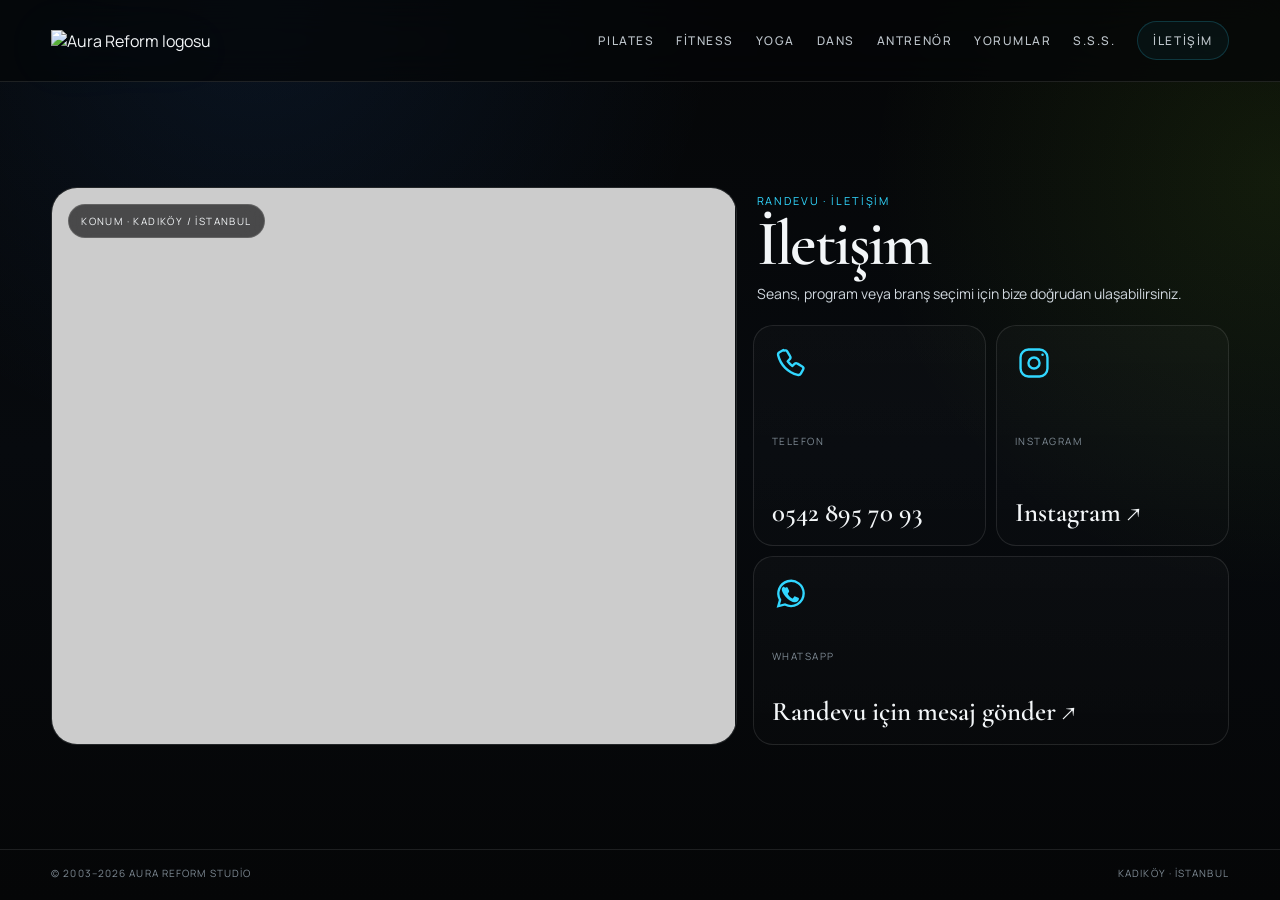
==== contact.html @ 659115cc "Add files via upload" ====
<!doctype html>
<html lang="tr">
<head><meta charset="utf-8"><meta name="viewport" content="width=device-width,initial-scale=1"><meta name="theme-color" content="#050607"><title>İletişim | Aura Reform</title><link rel="stylesheet" href="styles.css"></head>
<body class="screen-page">
  <header class="site-header">
  <a class="brand" href="index.html" aria-label="Aura Reform ana sayfa"><img src="assets/logoMain.png" alt="Aura Reform logosu"></a>
  <nav class="desktop-nav" aria-label="Ana menü"><a href="pilates.html">PILATES</a><a href="fitness.html">FİTNESS</a><a href="yoga.html">YOGA</a><a href="dance.html">DANS</a><a href="trainer.html">ANTRENÖR</a><a href="yorumlar.html">YORUMLAR</a><a href="faq.html">S.S.S.</a><a class="nav-cta" href="contact.html">İLETİŞİM</a></nav>
  <button class="menu-toggle" type="button" aria-label="Menüyü aç" aria-expanded="false"><span></span></button>
</header>
<nav class="mobile-menu" aria-label="Mobil menü"><a href="pilates.html">Pilates</a><a href="fitness.html">Fitness</a><a href="yoga.html">Yoga</a><a href="dance.html">Dans</a><a href="trainer.html">Antrenör</a><a href="yorumlar.html">Yorumlar</a><a href="faq.html">S.S.S.</a><a href="contact.html">İletişim</a></nav>
  <main class="contact-main">
    <section class="contact-shell">
      <div class="map-panel">
        <span class="map-label">Konum · Kadıköy / İstanbul</span>
        <iframe title="Aura Reform Studio harita konumu" loading="lazy" allowfullscreen referrerpolicy="no-referrer-when-downgrade" src="https://www.google.com/maps?q=Aura%20Reform%20Studio%20Kad%C4%B1k%C3%B6y%20%C4%B0stanbul&output=embed"></iframe>
      </div>
      <div class="contact-side">
        <div class="contact-heading">
          <div class="page-kicker">Randevu · İletişim</div>
          <h1 class="page-title">İletişim</h1>
          <p class="page-summary">Seans, program veya branş seçimi için bize doğrudan ulaşabilirsiniz.</p>
        </div>
        <div class="contact-cards">
          <a class="contact-card" href="tel:+905428957093"><span class="contact-icon"><svg viewBox="0 0 24 24" fill="none" aria-hidden="true"><path d="M7.2 3.8 4.7 5.2c-.7.4-1 1.2-.8 2 1.5 6.1 6.2 10.8 12.3 12.3.8.2 1.6-.1 2-.8l1.4-2.5c.4-.7.2-1.6-.5-2l-3-1.8c-.6-.4-1.4-.3-1.9.2l-1.3 1.3a13 13 0 0 1-3-3l1.3-1.3c.5-.5.6-1.3.2-1.9l-1.8-3c-.4-.7-1.3-.9-2-.5Z" stroke-width="1.5" stroke-linecap="round" stroke-linejoin="round"/></svg></span><small>Telefon</small><strong>0542 895 70 93</strong></a>
          <!-- Instagram profil adresini href alanında kendi hesabınızla değiştirin. -->
          <a class="contact-card" href="https://www.instagram.com/" target="_blank" rel="noopener"><span class="contact-icon"><svg viewBox="0 0 24 24" fill="none" aria-hidden="true"><rect x="3.5" y="3.5" width="17" height="17" rx="5" stroke-width="1.5"/><circle cx="12" cy="12" r="3.5" stroke-width="1.5"/><circle cx="17.4" cy="6.8" r=".8" fill="currentColor" stroke="none"/></svg></span><small>Instagram</small><strong>Instagram ↗</strong></a>
          <a class="contact-card contact-card-wide" href="https://wa.me/905428957093" target="_blank" rel="noopener"><span class="contact-icon"><svg viewBox="0 0 24 24" fill="none" aria-hidden="true"><path d="M20 11.6a8 8 0 0 1-11.8 7l-4.2 1.1 1.1-4A8 8 0 1 1 20 11.6Z" stroke-width="1.5"/><path d="M8.4 8.2c.2-.4.4-.4.7-.4h.4c.2 0 .4.1.5.4l.8 1.8c.1.3 0 .5-.1.7l-.6.8c-.2.2-.1.4 0 .6.6 1.1 1.4 2 2.5 2.6.2.1.4.2.6 0l.8-1c.2-.2.4-.3.7-.2l1.9.9c.3.1.4.3.4.5 0 .3-.1 1.2-.8 1.7-.6.5-1.4.8-2.2.6-1.1-.2-2.5-.7-4.2-2.2-2-1.8-3.2-4-3.5-5.1-.3-1 0-1.6.3-2 .4-.4.7-.5.8-.7Z" fill="currentColor" stroke="none"/></svg></span><small>WhatsApp</small><strong>Randevu için mesaj gönder ↗</strong></a>
        </div>
      </div>
    </section>
  </main>
  <footer class="footer"><span>© 2003–2026 Aura Reform Studio</span><span>Kadıköy · İstanbul</span></footer>
  <script src="script.js"></script>
</body>
</html>
---- styles.css ----
@import url('https://fonts.googleapis.com/css2?family=Cormorant+Garamond:wght@500;600;700&family=Manrope:wght@300;400;500;600;700&display=swap');

:root {
  --bg: #050607;
  --bg-2: #0a0d10;
  --panel: rgba(11, 14, 18, .82);
  --ink: #f3f6f8;
  --muted: #b7c1ca;
  --soft: #7f8b95;
  --line: rgba(255,255,255,.10);
  --brand-blue: #2f87ff;
  --brand-cyan: #31d7ff;
  --brand-green: #95e41f;
  --brand-lime: #d7ff75;
  --shadow: 0 24px 90px rgba(0,0,0,.38);
  --serif: 'Cormorant Garamond', Georgia, serif;
  --sans: 'Manrope', Arial, Helvetica, sans-serif;
  --header-h: 82px;
}

* { box-sizing: border-box; }
html { background: var(--bg); color-scheme: dark; scroll-behavior: smooth; }
body {
  margin: 0;
  background:
    radial-gradient(circle at 20% 0%, rgba(47,135,255,.10), transparent 34%),
    radial-gradient(circle at 100% 20%, rgba(149,228,31,.09), transparent 28%),
    linear-gradient(180deg, #050607, #070a0e 50%, #050607);
  color: var(--ink);
  font-family: var(--sans);
  font-weight: 400;
  -webkit-font-smoothing: antialiased;
  text-rendering: optimizeLegibility;
}
a { color: inherit; text-decoration: none; }
button, input, textarea { font: inherit; }
img, video, iframe, svg { display: block; max-width: 100%; }
::selection { background: rgba(49,215,255,.28); color: var(--ink); }

body::before {
  content: '';
  position: fixed;
  inset: 0;
  pointer-events: none;
  background-image:
    linear-gradient(rgba(255,255,255,.02) 1px, transparent 1px),
    linear-gradient(90deg, rgba(255,255,255,.02) 1px, transparent 1px);
  background-size: 56px 56px;
  mask-image: linear-gradient(180deg, rgba(0,0,0,.22), transparent 82%);
  opacity: .18;
}

/* HEADER */
.site-header {
  height: var(--header-h);
  display: flex;
  align-items: center;
  justify-content: space-between;
  padding: 0 clamp(16px, 4vw, 52px);
  position: sticky;
  top: 0;
  z-index: 80;
  background: rgba(5,6,7,.72);
  backdrop-filter: blur(18px);
  -webkit-backdrop-filter: blur(18px);
  border-bottom: 1px solid var(--line);
}
.home-page .site-header { background: rgba(5,6,7,.34); }
.brand { display: inline-flex; align-items: center; min-width: max-content; }
.brand img {
  width: clamp(148px, 15vw, 184px);
  height: auto;
  filter: drop-shadow(0 8px 28px rgba(38,168,255,.16));
}
.desktop-nav { display: flex; align-items: center; gap: clamp(12px, 1.7vw, 23px); }

.desktop-nav a {
  color: #d8e0e7;
  font-size: 10px;
  letter-spacing: .14em;
  text-transform: none;
  transition: color .22s ease, opacity .22s ease;
  opacity: .88;
}
.desktop-nav a:hover,
.desktop-nav a[aria-current="page"] { color: var(--brand-cyan); opacity: 1; }
.nav-cta {
  padding: 10px 15px;
  border: 1px solid rgba(49,215,255,.22);
  border-radius: 999px;
  background: rgba(49,215,255,.05);
}
.nav-cta:hover { background: rgba(49,215,255,.11); }
.menu-toggle {
  width: 46px; height: 46px;
  border-radius: 50%;
  border: 1px solid var(--line);
  background: rgba(255,255,255,.03);
  color: var(--ink);
  display: none;
  place-items: center;
  cursor: pointer;
}
.menu-toggle span,
.menu-toggle span::before,
.menu-toggle span::after {
  width: 18px; height: 1px; background: currentColor; display: block; content: ''; position: relative;
}
.menu-toggle span::before { position: absolute; top: -6px; }
.menu-toggle span::after { position: absolute; top: 6px; }
.mobile-menu {
  position: fixed;
  inset: var(--header-h) 0 0;
  z-index: 75;
  display: none;
  align-content: start;
  padding: 22px 18px 38px;
  background: rgba(5,6,7,.985);
}
.mobile-menu.open { display: grid; }
.mobile-menu a {
  padding: 15px 2px;
  border-bottom: 1px solid var(--line);
  font-family: var(--serif);
  font-size: 28px;
}

/* HOME */
.home-page { min-height: 100svh; }
.home-shell {
  position: relative;
  min-height: calc(100svh - var(--header-h));
  display: grid;
  place-items: center;
  overflow: hidden;
}
.hero-media { position: absolute; inset: 0; overflow: hidden; }
.hero-video,
.hero-poster { position: absolute; inset: 0; width: 100%; height: 100%; object-fit: cover; }
.hero-video { opacity: .42; mix-blend-mode: screen; }
.hero-poster { opacity: .60; }
.hero-overlay {
  position: absolute;
  inset: 0;
  background:
    radial-gradient(circle at 50% 34%, rgba(49,215,255,.17), transparent 18%),
    radial-gradient(circle at 50% 38%, rgba(149,228,31,.10), transparent 22%),
    linear-gradient(180deg, rgba(5,6,7,.34), rgba(5,6,7,.44) 30%, rgba(5,6,7,.89));
}
.hero-orb {
  position: absolute;
  width: min(24vw, 310px);
  min-width: 150px;
  opacity: .11;
  top: 18%;
  filter: drop-shadow(0 10px 36px rgba(47,135,255,.16));
}
.hero-orb-left { left: -2%; transform: scaleX(-1); }
.hero-orb-right { right: -2%; }
.home-content {
  position: relative;
  z-index: 3;
  width: min(1160px, calc(100% - 36px));
  min-height: calc(100svh - var(--header-h));
  padding: 26px 0 20px;
  display: grid;
  grid-template-rows: 1fr auto auto;
  gap: 16px;
  align-items: center;
}
.home-center {
  display: grid;
  justify-items: center;
  text-align: center;
  gap: 13px;
  align-self: center;
}
.hero-logo {
  width: min(72vw, 520px);
  height: auto;
  filter: drop-shadow(0 10px 34px rgba(22,130,255,.15));
}
.hero-tag {
  margin: 0;
  color: #dfe8ef;
  font-size: clamp(8px, .72vw, 10px);
  letter-spacing: .24em;
  text-transform: uppercase;
}
.hero-intro-card {
  max-width: 700px;
  padding: 12px 18px;
  border: 1px solid rgba(255,255,255,.12);
  border-radius: 999px;
  background: rgba(6,8,10,.28);
  backdrop-filter: blur(10px);
  -webkit-backdrop-filter: blur(10px);
}
.hero-lead {
  margin: 0;
  color: #cbd4dc;
  line-height: 1.62;
  font-size: clamp(11px, .86vw, 13px);
}
.ataturk-quote {
  margin: 2px 0 0;
  padding: 0;
  border: 0;
  background: transparent;
  box-shadow: none;
  display: grid;
  justify-items: center;
  gap: 5px;
}
.ataturk-quote p {
  margin: 0;
  font-family: var(--serif);
  font-size: clamp(13px, 1.15vw, 18px);
  line-height: 1.15;
  color: rgba(243,246,248,.90);
}
.ataturk-signature {
  width: clamp(68px, 7vw, 108px);
  max-height: 46px;
  object-fit: contain;
  opacity: .92;
  filter: grayscale(1) brightness(2.2);
}
.ataturk-fallback {
  color: var(--brand-lime);
  font-size: 8px;
  letter-spacing: .18em;
  text-transform: uppercase;
}
.discipline-dock {
  display: grid;
  grid-template-columns: repeat(4, minmax(0, 1fr));
  gap: 12px;
  align-self: end;
}
.discipline-link {
  min-height: 108px;
  padding: 16px;
  border-radius: 22px;
  border: 1px solid rgba(255,255,255,.10);
  background: linear-gradient(180deg, rgba(14,18,22,.70), rgba(9,12,15,.66));
  box-shadow: var(--shadow);
  display: grid;
  gap: 8px;
  align-content: space-between;
  transition: transform .25s ease, border-color .25s ease, background .25s ease;
  overflow: hidden;
  position: relative;
}
.discipline-link:hover {
  transform: translateY(-3px);
  border-color: rgba(49,215,255,.30);
  background: linear-gradient(180deg, rgba(17,22,27,.78), rgba(10,13,16,.75));
}
.discipline-earth {
  width: 38px;
  height: 38px;
  object-fit: contain;
  filter: drop-shadow(0 4px 14px rgba(49,215,255,.22));
}
.discipline-meta { display: flex; justify-content: space-between; gap: 10px; align-items: end; }
.discipline-title { font-family: var(--serif); font-size: clamp(23px, 2.1vw, 31px); line-height: .95; }
.discipline-sub { display: block; margin-top: 5px; color: var(--muted); font-size: 8px; letter-spacing: .08em; text-transform: uppercase; }
.discipline-arrow { color: var(--brand-lime); font-size: 16px; }
.home-quick-links { display: flex; justify-content: center; gap: 10px; flex-wrap: wrap; }
.home-quick-links a {
  min-height: 38px;
  padding: 0 15px;
  border-radius: 999px;
  border: 1px solid rgba(255,255,255,.10);
  background: rgba(255,255,255,.025);
  display: inline-flex;
  align-items: center;
  justify-content: center;
  font-size: 9px;
  letter-spacing: .14em;
  text-transform: uppercase;
}
.home-quick-links a:hover { border-color: rgba(149,228,31,.30); color: var(--brand-lime); }

/* DISCIPLINE PAGES - FIRST SCREEN */
.discipline-screen {
  min-height: calc(100svh - var(--header-h));
  display: grid;
  align-items: center;
  position: relative;
}
.discipline-page-wrap,
.page-wrap {
  width: 100%;
  max-width: 1460px;
  margin: 0 auto;
  padding: clamp(24px, 3.2vw, 46px) clamp(16px, 4vw, 56px);
}
.discipline-page-wrap {
  display: grid;
  gap: clamp(22px, 3vw, 38px);
}
.page-intro {
  display: grid;
  grid-template-columns: .88fr 1.12fr;
  gap: clamp(26px, 6vw, 100px);
  align-items: end;
  padding-bottom: clamp(18px, 2.2vw, 30px);
  border-bottom: 1px solid var(--line);
}
.page-kicker { margin-bottom: 10px; color: var(--brand-cyan); font-size: 9px; letter-spacing: .18em; text-transform: uppercase; }
.page-title {
  margin: 0;
  font-family: var(--serif);
  font-size: clamp(52px, 7vw, 96px);
  font-weight: 600;
  line-height: .82;
  letter-spacing: -.04em;
}
.page-summary { margin: 0; max-width: 700px; color: #d1d8df; line-height: 1.72; font-size: 13px; }
.content-grid {
  display: grid;
  grid-template-columns: .78fr 1.22fr;
  gap: clamp(28px, 6vw, 90px);
}
.side-label { margin-bottom: 12px; color: var(--soft); font-size: 9px; text-transform: uppercase; letter-spacing: .17em; }
.program-list { list-style: none; margin: 0; padding: 0; border-top: 1px solid var(--line); }
.program-list li {
  padding: 12px 0;
  border-bottom: 1px solid var(--line);
  display: flex;
  justify-content: space-between;
  gap: 20px;
  font-family: var(--serif);
  font-size: clamp(18px, 1.5vw, 22px);
}
.program-list span { padding-top: 5px; color: var(--brand-lime); font-family: var(--sans); font-size: 9px; letter-spacing: .12em; }
.feature-grid { display: grid; grid-template-columns: repeat(2, minmax(0, 1fr)); gap: 10px; }
.feature {
  min-height: 112px;
  padding: 16px;
  border-radius: 18px;
  border: 1px solid var(--line);
  background: linear-gradient(180deg, rgba(255,255,255,.026), rgba(255,255,255,.012));
}
.feature strong { display: block; margin-bottom: 6px; font-family: var(--serif); font-size: 21px; font-weight: 600; }
.feature p { margin: 0; color: var(--muted); line-height: 1.55; font-size: 11px; }
.editorial-quote {
  margin: 18px 0 0;
  padding-top: 14px;
  border-top: 1px solid var(--line);
  font-family: var(--serif);
  font-size: clamp(19px, 2vw, 29px);
  line-height: 1.05;
}
.editorial-quote cite { display: block; margin-top: 8px; color: var(--brand-cyan); font-family: var(--sans); font-size: 8px; text-transform: uppercase; letter-spacing: .16em; font-style: normal; }
.page-actions { display: flex; gap: 8px; flex-wrap: wrap; margin-top: 18px; }
.btn {
  min-height: 40px;
  padding: 0 15px;
  border-radius: 999px;
  border: 1px solid var(--line);
  display: inline-flex;
  align-items: center;
  justify-content: center;
  gap: 7px;
  font-size: 9px;
  letter-spacing: .14em;
  text-transform: uppercase;
  transition: .2s ease;
}
.btn:hover { transform: translateY(-1px); border-color: rgba(49,215,255,.35); }
.btn-primary { background: linear-gradient(135deg, rgba(49,215,255,.92), rgba(149,228,31,.84)); color: #041014; border-color: transparent; font-weight: 700; }
.scroll-cue {
  position: absolute;
  left: 50%;
  bottom: 12px;
  transform: translateX(-50%);
  color: var(--soft);
  font-size: 8px;
  letter-spacing: .16em;
  text-transform: uppercase;
}
.scroll-cue::after { content: ' ↓'; color: var(--brand-lime); }

/* MEDIA SCREEN - ONLY VIDEO + IMAGES */
.media-section {
  min-height: 100svh;
  padding: clamp(24px, 4vw, 56px) clamp(16px, 4vw, 56px);
  display: grid;
  align-items: center;
  border-top: 1px solid var(--line);
  scroll-margin-top: var(--header-h);
}
.media-only-grid {
  width: 100%;
  max-width: 1460px;
  margin: 0 auto;
  display: grid;
  grid-template-columns: 1.25fr .75fr;
  grid-template-rows: 1fr 1fr;
  gap: 12px;
  min-height: min(78svh, 780px);
}
.media-only-item {
  position: relative;
  overflow: hidden;
  border-radius: 22px;
  border: 1px solid var(--line);
  background: #090c10;
}
.media-only-item:first-child { grid-row: 1 / 3; }
.media-only-item img,
.media-only-item video { width: 100%; height: 100%; object-fit: cover; }
.media-only-item video { background: #080a0d; }
.media-video-badge {
  position: absolute;
  top: 16px;
  right: 16px;
  width: 48px;
  height: 48px;
  display: grid;
  place-items: center;
  border-radius: 50%;
  border: 1px solid rgba(255,255,255,.18);
  background: rgba(5,6,7,.36);
  color: var(--brand-lime);
  z-index: 2;
  pointer-events: none;
}

/* TRAINER / COACH */
.screen-page {
  min-height: 100svh;
  display: grid;
  grid-template-rows: auto 1fr auto;
}
.screen-main { min-height: 0; display: grid; align-items: center; }
.trainer-layout {
  width: 100%;
  display: grid;
  grid-template-columns: minmax(280px,.72fr) minmax(0,1.28fr);
  gap: clamp(28px, 6vw, 90px);
  align-items: center;
  perspective: 1400px;
}
.trainer-portrait {
  --mx: 50%;
  --my: 34%;
  --rx: 0deg;
  --ry: 0deg;
  aspect-ratio: 4 / 5;
  max-height: 66svh;
  position: relative;
  overflow: hidden;
  isolation: isolate;
  border-radius: 24px;
  border: 1px solid rgba(255,255,255,.12);
  background:
    linear-gradient(180deg, rgba(255,255,255,.02), transparent 26%),
    linear-gradient(180deg, transparent 56%, rgba(0,0,0,.76)),
    radial-gradient(circle at 42% 26%, rgba(49,215,255,.30), transparent 28%),
    radial-gradient(circle at 65% 18%, rgba(149,228,31,.21), transparent 22%),
    linear-gradient(135deg, #1b242c, #0c1014 68%);
  box-shadow:
    0 26px 80px rgba(0,0,0,.44),
    0 0 0 1px rgba(255,255,255,.02) inset,
    0 0 48px rgba(49,215,255,.08);
  transform-style: preserve-3d;
  transform: perspective(1200px) rotateX(var(--rx)) rotateY(var(--ry)) translateZ(0);
  transition: transform .28s ease, box-shadow .28s ease, border-color .28s ease, filter .28s ease;
}
.trainer-portrait img {
  width: 100%;
  height: 100%;
  object-fit: cover;
  object-position: center;
  position: relative;
  z-index: 0;
}
.trainer-portrait::before {
  content: '';
  position: absolute;
  inset: -16%;
  z-index: 1;
  pointer-events: none;
  background:
    radial-gradient(circle at var(--mx) var(--my), rgba(255,255,255,.22), rgba(49,215,255,.14) 12%, transparent 26%),
    linear-gradient(115deg, transparent 18%, rgba(255,255,255,.06) 48%, transparent 66%);
  mix-blend-mode: screen;
  opacity: .96;
  animation: trainerSheen 8.8s ease-in-out infinite;
}
.trainer-portrait::after {
  content: 'GAMZE';
  position: absolute;
  left: 18px;
  bottom: 14px;
  z-index: 2;
  font-family: var(--serif);
  font-size: 48px;
  color: rgba(255,255,255,.20);
  text-shadow: 0 8px 24px rgba(0,0,0,.34);
}
.trainer-portrait:hover {
  border-color: rgba(49,215,255,.24);
  box-shadow:
    0 34px 94px rgba(0,0,0,.48),
    0 0 0 1px rgba(255,255,255,.03) inset,
    0 0 72px rgba(49,215,255,.12),
    0 0 92px rgba(149,228,31,.05);
}
@keyframes trainerSheen {
  0%, 100% { transform: translate3d(-1%, 0, 0) rotate(0deg); opacity: .72; }
  50% { transform: translate3d(1.5%, -1.5%, 0) rotate(1deg); opacity: 1; }
}
.trainer-meta { margin-bottom: 10px; color: var(--brand-cyan); font-size: 9px; text-transform: uppercase; letter-spacing: .18em; }
.trainer-name { margin: 0 0 16px; font-family: var(--serif); font-size: clamp(48px, 6vw, 88px); line-height: .82; font-weight: 600; }
.trainer-copy { max-width: 760px; color: #d3dbe2; font-size: 12px; line-height: 1.72; }
.trainer-copy p { margin: 0 0 10px; }
.credentials { display: grid; grid-template-columns: repeat(2,minmax(0,1fr)); gap: 8px; margin-top: 16px; }
.credential { padding: 13px; border-radius: 16px; border: 1px solid var(--line); background: rgba(255,255,255,.018); color: var(--muted); line-height: 1.5; font-size: 10px; }
.credential strong { display: block; color: var(--ink); margin-bottom: 2px; font-family: var(--serif); font-size: 17px; }

/* REVIEWS */
.reviews-page-wrap { max-width: 1180px; }
.reviews-grid { display: grid; grid-template-columns: repeat(3,minmax(0,1fr)); gap: 12px; margin-top: 28px; }
.review-card { min-height: 230px; padding: 22px; border-radius: 22px; border: 1px solid var(--line); background: rgba(255,255,255,.018); display: flex; flex-direction: column; justify-content: space-between; }
.review-card blockquote { margin: 0; font-family: var(--serif); font-size: 25px; line-height: 1.08; color: #e3e9ee; }
.review-placeholder { color: var(--soft); font-size: 11px; line-height: 1.7; }
.review-source { color: var(--brand-cyan); font-size: 8px; letter-spacing: .15em; text-transform: uppercase; }

/* FAQ */
.faq-shell { max-width: 1050px; }
.accordion { margin-top: 28px; border-top: 1px solid var(--line); }
.faq-item { border-bottom: 1px solid var(--line); }
.faq-question { width: 100%; border: 0; background: transparent; color: var(--ink); padding: 18px 0; cursor: pointer; display: flex; justify-content: space-between; gap: 18px; align-items: center; text-align: left; font-family: var(--serif); font-size: clamp(20px, 2vw, 28px); }
.faq-icon { width: 30px; height: 30px; border-radius: 50%; border: 1px solid var(--line); display: grid; place-items: center; color: var(--brand-lime); transition: transform .25s ease; flex: 0 0 auto; }
.faq-answer { display: grid; grid-template-rows: 0fr; transition: grid-template-rows .28s ease; }
.faq-answer > div { overflow: hidden; }
.faq-answer p { margin: 0; padding: 0 0 20px; max-width: 800px; color: var(--muted); line-height: 1.8; font-size: 13px; }
.faq-item.open .faq-answer { grid-template-rows: 1fr; }
.faq-item.open .faq-icon { transform: rotate(45deg); }

/* CONTACT */
.contact-main { min-height: 0; display: grid; align-items: center; }
.contact-shell {
  width: 100%;
  max-width: 1380px;
  margin: 0 auto;
  padding: clamp(20px, 3vw, 42px) clamp(16px, 4vw, 54px);
  display: grid;
  grid-template-columns: 1.18fr .82fr;
  gap: 16px;
  align-items: stretch;
}
.map-panel {
  min-height: 62svh;
  border-radius: 26px;
  overflow: hidden;
  border: 1px solid var(--line);
  position: relative;
  background: #0b0e11;
}
.map-panel iframe { width: 100%; height: 100%; border: 0; filter: grayscale(.45) saturate(.75) contrast(1.08) brightness(.80); }
.map-label {
  position: absolute;
  left: 16px;
  top: 16px;
  z-index: 2;
  padding: 9px 12px;
  border-radius: 999px;
  border: 1px solid rgba(255,255,255,.14);
  background: rgba(5,6,7,.66);
  backdrop-filter: blur(10px);
  font-size: 9px;
  letter-spacing: .14em;
  text-transform: uppercase;
}
.contact-side { display: grid; grid-template-rows: auto 1fr; gap: 14px; }
.contact-heading { padding: 6px 4px 4px; }
.contact-heading .page-title { font-size: clamp(46px, 5vw, 72px); }
.contact-heading .page-summary { margin-top: 12px; font-size: 12px; }
.contact-cards { display: grid; grid-template-columns: 1fr 1fr; gap: 10px; }
.contact-card {
  min-height: 150px;
  padding: 18px;
  border-radius: 20px;
  border: 1px solid var(--line);
  background: linear-gradient(180deg, rgba(255,255,255,.025), rgba(255,255,255,.012));
  display: flex;
  flex-direction: column;
  justify-content: space-between;
  transition: transform .2s ease, border-color .2s ease;
}
.contact-card:hover { transform: translateY(-2px); border-color: rgba(49,215,255,.30); }
.contact-icon { width: 38px; height: 38px; color: var(--brand-cyan); }
.contact-icon svg { width: 100%; height: 100%; stroke: currentColor; }
.contact-card small { color: var(--soft); font-size: 8px; letter-spacing: .15em; text-transform: uppercase; }
.contact-card strong { font-family: var(--serif); font-size: clamp(19px, 2vw, 28px); font-weight: 600; line-height: 1; }
.contact-card-wide { grid-column: 1 / -1; min-height: 112px; }

.footer {
  max-width: 1460px;
  width: 100%;
  margin: 0 auto;
  padding: 16px clamp(16px, 4vw, 56px) 20px;
  border-top: 1px solid var(--line);
  color: var(--soft);
  display: flex;
  justify-content: space-between;
  gap: 18px;
  font-size: 8px;
  text-transform: uppercase;
  letter-spacing: .11em;
}

/* RESPONSIVE */
@media (max-width: 1120px) {
  .desktop-nav { display: none; }
  .menu-toggle { display: grid; }
  .page-intro, .content-grid, .trainer-layout, .contact-shell { grid-template-columns: 1fr; }
  .discipline-screen { min-height: auto; }
  .discipline-page-wrap { padding-top: 34px; padding-bottom: 52px; }
  .scroll-cue { display: none; }
  .trainer-portrait { max-height: 430px; max-width: 390px; width: 100%; }
  .contact-shell { min-height: auto; }
  .map-panel { min-height: 420px; }
  .screen-page { display: block; }
  .screen-main, .contact-main { min-height: auto; }
  .reviews-grid { grid-template-columns: 1fr 1fr; }
}

@media (max-width: 760px) {
  :root { --header-h: 70px; }
  .site-header { padding: 0 14px; }
  .brand img { width: 136px; }
  .home-content { width: min(100% - 20px, 760px); padding: 12px 0 14px; gap: 11px; }
  .hero-logo { width: min(82vw, 350px); }
  .hero-orb { width: 150px; min-width: 0; top: 16%; opacity: .09; }
  .hero-orb-left { left: -52px; }
  .hero-orb-right { right: -52px; }
  .hero-tag { font-size: 7px; letter-spacing: .19em; }
  .hero-intro-card { border-radius: 20px; padding: 9px 12px; max-width: 92%; }
  .hero-lead { font-size: 10px; line-height: 1.5; }
  .ataturk-quote p { font-size: 12px; max-width: 90vw; }
  .ataturk-signature { width: 72px; }
  .discipline-dock { grid-template-columns: repeat(2,minmax(0,1fr)); gap: 8px; }
  .discipline-link { min-height: 92px; padding: 12px; border-radius: 17px; }
  .discipline-earth { width: 31px; height: 31px; }
  .discipline-title { font-size: 24px; }
  .discipline-sub { font-size: 7px; }
  .home-quick-links a { min-height: 35px; font-size: 8px; }
  .discipline-page-wrap, .page-wrap { padding-inline: 14px; }
  .page-title { font-size: clamp(48px, 17vw, 76px); }
  .feature-grid, .credentials, .contact-cards, .reviews-grid { grid-template-columns: 1fr; }
  .media-section { min-height: auto; padding: 14px; }
  .media-only-grid { grid-template-columns: 1fr; grid-template-rows: auto; min-height: 0; }
  .media-only-item, .media-only-item:first-child { grid-row: auto; min-height: 230px; }
  .media-only-item:first-child { min-height: 58svh; }
  .contact-card-wide { grid-column: auto; }
  .map-panel { min-height: 45svh; }
  .footer { flex-direction: column; padding-inline: 14px; }
}

@media (max-height: 740px) and (min-width: 761px) {
  .home-content { padding-top: 12px; gap: 10px; }
  .hero-logo { width: min(63vw, 420px); }
  .hero-intro-card { padding-block: 9px; }
  .discipline-link { min-height: 94px; }
  .discipline-page-wrap { padding-top: 18px; padding-bottom: 28px; gap: 18px; }
  .page-title { font-size: 60px; }
  .feature { min-height: 98px; }
  .program-list li { padding-block: 9px; }
  .editorial-quote { margin-top: 12px; }
}

@media (prefers-reduced-motion: reduce) {
  *, *::before, *::after { animation-duration: .01ms !important; animation-iteration-count: 1 !important; transition-duration: .01ms !important; scroll-behavior: auto !important; }
}

/* =========================================================
   V4 — PREMIUM TYPOGRAPHY, CAROUSELS & MOTION
   ========================================================= */

/* Bigger and clearer type hierarchy */
.desktop-nav a { font-size: 12px; letter-spacing: .13em; font-weight: 500; }
.page-kicker { font-size: 11px; letter-spacing: .17em; }
.page-title { font-size: clamp(60px, 7.4vw, 104px); }
.page-summary { font-size: clamp(14px, 1.05vw, 16px); line-height: 1.78; }
.side-label { font-size: 11px; letter-spacing: .16em; }
.program-list li { font-size: clamp(22px, 1.75vw, 27px); padding: 14px 0; }
.program-list span { font-size: 10px; }
.feature { min-height: 128px; padding: 19px; }
.feature strong { font-size: 24px; }
.feature p { font-size: 13px; line-height: 1.65; }
.editorial-quote { font-size: clamp(22px, 2.2vw, 33px); }
.editorial-quote cite { font-size: 9px; }
.btn { min-height: 44px; padding-inline: 18px; font-size: 10px; }
.scroll-cue { font-size: 9px; }
.footer { font-size: 10px; }

/* Home text is still restrained, but no longer undersized */
.hero-tag { font-size: clamp(10px, .85vw, 12px); }
.hero-lead { font-size: clamp(13px, 1vw, 15px); }
.ataturk-quote p { font-size: clamp(13px, 1.05vw, 16px); }
.discipline-title { font-size: clamp(26px, 2.15vw, 34px); }
.discipline-sub { font-size: 10px; }
.home-quick-links a { font-size: 10px; }

/* First information screen remains exactly one viewport on desktop */
@media (min-width: 1121px) {
  .discipline-screen {
    height: calc(100svh - var(--header-h));
    min-height: calc(100svh - var(--header-h));
    overflow: hidden;
  }
  .discipline-page-wrap {
    height: 100%;
    align-content: center;
    padding-top: clamp(22px, 2.8vh, 36px);
    padding-bottom: clamp(40px, 5vh, 58px);
  }
  .screen-page {
    height: 100svh;
    min-height: 100svh;
    overflow: hidden;
  }
  .screen-main,
  .contact-main { min-height: 0; }
}

/* One video window + one image window */
.media-section {
  min-height: 100svh;
  padding: clamp(30px, 4vw, 58px) clamp(16px, 4vw, 56px);
  display: grid;
  place-items: center;
  border-top: 1px solid var(--line);
  scroll-margin-top: var(--header-h);
}
.media-split {
  width: 100%;
  max-width: 1460px;
  margin: 0 auto;
  display: grid;
  grid-template-columns: 1.08fr .92fr;
  gap: 16px;
  height: min(78svh, 760px);
}
.media-window {
  position: relative;
  min-width: 0;
  overflow: hidden;
  border-radius: 28px;
  border: 1px solid rgba(255,255,255,.11);
  background: #080b0f;
  box-shadow: 0 28px 80px rgba(0,0,0,.30);
}
.media-video-window video {
  width: 100%;
  height: 100%;
  object-fit: cover;
  background: #07090c;
}
.media-window-label {
  position: absolute;
  left: 18px;
  top: 18px;
  z-index: 8;
  padding: 9px 13px;
  border-radius: 999px;
  border: 1px solid rgba(255,255,255,.16);
  background: rgba(5,6,7,.58);
  backdrop-filter: blur(12px);
  -webkit-backdrop-filter: blur(12px);
  color: #eef3f7;
  font-size: 10px;
  font-weight: 600;
  letter-spacing: .16em;
  text-transform: uppercase;
}
.image-carousel { touch-action: pan-y; }
.image-carousel-viewport { width: 100%; height: 100%; overflow: hidden; }
.image-carousel-track {
  width: 100%;
  height: 100%;
  display: flex;
  transition: transform .78s cubic-bezier(.22,.61,.36,1);
  will-change: transform;
}
.image-slide {
  min-width: 100%;
  width: 100%;
  height: 100%;
  margin: 0;
  overflow: hidden;
}
.image-slide img {
  width: 100%;
  height: 100%;
  object-fit: cover;
  transform: scale(1.015);
  transition: transform 4.5s ease;
}
.image-carousel:hover .image-slide img { transform: scale(1.045); }
.carousel-arrow {
  position: absolute;
  z-index: 8;
  bottom: 18px;
  width: 46px;
  height: 46px;
  display: grid;
  place-items: center;
  border-radius: 50%;
  border: 1px solid rgba(255,255,255,.18);
  background: rgba(5,6,7,.58);
  color: white;
  cursor: pointer;
  backdrop-filter: blur(10px);
  -webkit-backdrop-filter: blur(10px);
  font-size: 20px;
  transition: transform .2s ease, border-color .2s ease, color .2s ease;
}
.carousel-arrow:hover { transform: translateY(-2px); border-color: rgba(49,215,255,.42); color: var(--brand-cyan); }
.carousel-prev { right: 72px; }
.carousel-next { right: 18px; }
.carousel-dots {
  position: absolute;
  left: 18px;
  bottom: 22px;
  z-index: 8;
  display: flex;
  gap: 7px;
}
.carousel-dots span {
  width: 20px;
  height: 3px;
  border-radius: 99px;
  background: rgba(255,255,255,.30);
  transition: width .3s ease, background .3s ease;
}
.carousel-dots span.active { width: 38px; background: var(--brand-lime); }

/* Reviews carousel: more than 3 comments, sliding cards */
.reviews-page-wrap { max-width: 1320px; }
.reviews-page-wrap > .page-summary { font-size: 16px; }
.reviews-carousel { margin-top: 34px; }
.reviews-toolbar {
  display: flex;
  align-items: center;
  justify-content: space-between;
  gap: 18px;
  margin-bottom: 16px;
}
.reviews-toolbar p {
  margin: 0;
  color: var(--muted);
  font-size: 14px;
}
.reviews-controls { display: flex; gap: 8px; }
.reviews-controls button {
  width: 46px;
  height: 46px;
  border-radius: 50%;
  border: 1px solid var(--line);
  background: rgba(255,255,255,.025);
  color: var(--ink);
  cursor: pointer;
  font-size: 20px;
  transition: .2s ease;
}
.reviews-controls button:hover { border-color: rgba(49,215,255,.4); color: var(--brand-cyan); transform: translateY(-2px); }
.reviews-viewport {
  overflow-x: auto;
  overscroll-behavior-inline: contain;
  scroll-snap-type: x mandatory;
  scrollbar-width: none;
  -ms-overflow-style: none;
  padding-bottom: 8px;
}
.reviews-viewport::-webkit-scrollbar { display: none; }
.reviews-track {
  display: flex;
  gap: 14px;
  width: max-content;
}
.review-card {
  flex: 0 0 clamp(300px, 31vw, 390px);
  min-height: 260px;
  scroll-snap-align: start;
  padding: 26px;
  border-radius: 24px;
  border: 1px solid var(--line);
  background:
    radial-gradient(circle at 100% 0%, rgba(49,215,255,.08), transparent 30%),
    linear-gradient(180deg, rgba(255,255,255,.028), rgba(255,255,255,.012));
  display: flex;
  flex-direction: column;
  justify-content: space-between;
}
.review-card blockquote { font-size: 29px; line-height: 1.08; }
.review-placeholder { font-size: 13px; line-height: 1.7; }
.review-source { font-size: 10px; }

/* Trainer */
.trainer-meta { font-size: 11px; }
.trainer-name { font-size: clamp(64px, 7vw, 104px); margin-bottom: 18px; }
.trainer-copy { font-size: 14px; line-height: 1.75; }
.credential { font-size: 12px; padding: 15px; }
.credential strong { font-size: 20px; }

/* Contact readability */
.contact-heading .page-summary { font-size: 14px; }
.contact-card small { font-size: 10px; }
.contact-card strong { font-size: clamp(23px, 2.1vw, 31px); }
.map-label { font-size: 10px; }

/* Subtle premium motion */
.hero-poster {
  animation: heroPan 16s ease-in-out infinite alternate;
  transform-origin: center;
  will-change: transform;
}
.hero-overlay { animation: auraGlow 9s ease-in-out infinite alternate; }
.hero-orb-left { animation: orbitLeft 8s ease-in-out infinite; }
.hero-orb-right { animation: orbitRight 8s ease-in-out infinite; }
.hero-logo { animation: logoBreath 6s ease-in-out infinite; }
.home-center { animation: homeEnter .9s cubic-bezier(.2,.7,.2,1) both; }
.discipline-dock { animation: homeEnter .9s .14s cubic-bezier(.2,.7,.2,1) both; }
.home-quick-links { animation: homeEnter .9s .26s cubic-bezier(.2,.7,.2,1) both; }
.discipline-earth { transition: transform .65s ease, filter .4s ease; }
.discipline-link:hover .discipline-earth { transform: rotate(10deg) scale(1.08); filter: drop-shadow(0 5px 15px rgba(49,215,255,.28)); }

@keyframes heroPan {
  0% { transform: scale(1.02) translate3d(-.6%, -.3%, 0); }
  100% { transform: scale(1.075) translate3d(.7%, .5%, 0); }
}
@keyframes auraGlow {
  0% { opacity: .88; filter: saturate(.9); }
  100% { opacity: 1; filter: saturate(1.12); }
}
@keyframes orbitLeft {
  0%,100% { transform: scaleX(-1) translate3d(0,0,0) rotate(-2deg); }
  50% { transform: scaleX(-1) translate3d(-8px,-14px,0) rotate(2deg); }
}
@keyframes orbitRight {
  0%,100% { transform: translate3d(0,0,0) rotate(2deg); }
  50% { transform: translate3d(8px,-14px,0) rotate(-2deg); }
}
@keyframes logoBreath {
  0%,100% { transform: translateY(0); filter: drop-shadow(0 10px 32px rgba(38,168,255,.12)); }
  50% { transform: translateY(-4px); filter: drop-shadow(0 15px 38px rgba(49,215,255,.18)); }
}
@keyframes homeEnter {
  from { opacity: 0; transform: translateY(14px); }
  to { opacity: 1; transform: translateY(0); }
}

.reveal-ready {
  opacity: 0;
  transform: translateY(16px);
  transition: opacity .7s ease, transform .7s cubic-bezier(.2,.7,.2,1);
}
.reveal-ready.is-visible { opacity: 1; transform: translateY(0); }
.program-list li.reveal-ready:nth-child(2),
.feature.reveal-ready:nth-child(2),
.review-card.reveal-ready:nth-child(2) { transition-delay: .06s; }
.program-list li.reveal-ready:nth-child(3),
.feature.reveal-ready:nth-child(3),
.review-card.reveal-ready:nth-child(3) { transition-delay: .12s; }
.program-list li.reveal-ready:nth-child(4),
.feature.reveal-ready:nth-child(4),
.review-card.reveal-ready:nth-child(4) { transition-delay: .18s; }

@media (max-width: 1120px) {
  .page-summary { font-size: 15px; }
  .media-split { height: auto; min-height: 0; grid-template-columns: 1fr 1fr; }
  .media-window { min-height: 460px; }
  .screen-page { height: auto; overflow: visible; }
}

@media (max-width: 760px) {
  .desktop-nav a { font-size: 12px; }
  .mobile-menu a { font-size: 31px; }
  .hero-tag { font-size: 9px; }
  .hero-lead { font-size: 12.5px; line-height: 1.6; }
  .ataturk-quote p { font-size: 13px; }
  .discipline-title { font-size: 26px; }
  .discipline-sub { font-size: 8.5px; line-height: 1.35; }
  .home-quick-links a { font-size: 9px; }
  .page-kicker { font-size: 10px; }
  .page-summary { font-size: 14px; }
  .side-label { font-size: 10px; }
  .program-list li { font-size: 22px; }
  .feature strong { font-size: 23px; }
  .feature p { font-size: 13px; }
  .btn { font-size: 10px; min-height: 43px; }
  .media-section { min-height: auto; padding: 16px 14px 28px; }
  .media-split { grid-template-columns: 1fr; gap: 12px; }
  .media-window { min-height: 52svh; border-radius: 22px; }
  .media-video-window { min-height: 50svh; }
  .carousel-arrow { width: 44px; height: 44px; }
  .reviews-toolbar { align-items: flex-end; }
  .reviews-toolbar p { font-size: 13px; max-width: 220px; }
  .review-card { flex-basis: min(84vw, 340px); min-height: 250px; padding: 22px; }
  .review-card blockquote { font-size: 27px; }
  .trainer-meta { font-size: 10px; }
  .trainer-name { font-size: clamp(60px, 18vw, 82px); }
  .trainer-copy { font-size: 13.5px; }
  .contact-heading .page-summary { font-size: 14px; }
  .contact-card small { font-size: 10px; }
  .footer { font-size: 9px; }
}

@media (max-height: 760px) and (min-width: 1121px) {
  .page-title { font-size: 64px; }
  .page-summary { font-size: 14px; }
  .program-list li { font-size: 21px; padding: 10px 0; }
  .feature { min-height: 104px; padding: 14px; }
  .feature strong { font-size: 21px; }
  .feature p { font-size: 12px; line-height: 1.5; }
  .editorial-quote { font-size: 22px; margin-top: 12px; padding-top: 10px; }
  .page-actions { margin-top: 12px; }
}

@media (prefers-reduced-motion: reduce) {
  .hero-poster,
  .hero-overlay,
  .hero-orb-left,
  .hero-orb-right,
  .hero-logo,
  .home-center,
  .discipline-dock,
  .home-quick-links { animation: none !important; }
  .image-carousel-track { transition: none; }
}

.trainer-portrait.is-idle {
  transform: perspective(1200px) rotateX(0deg) rotateY(0deg) translateZ(0);
}
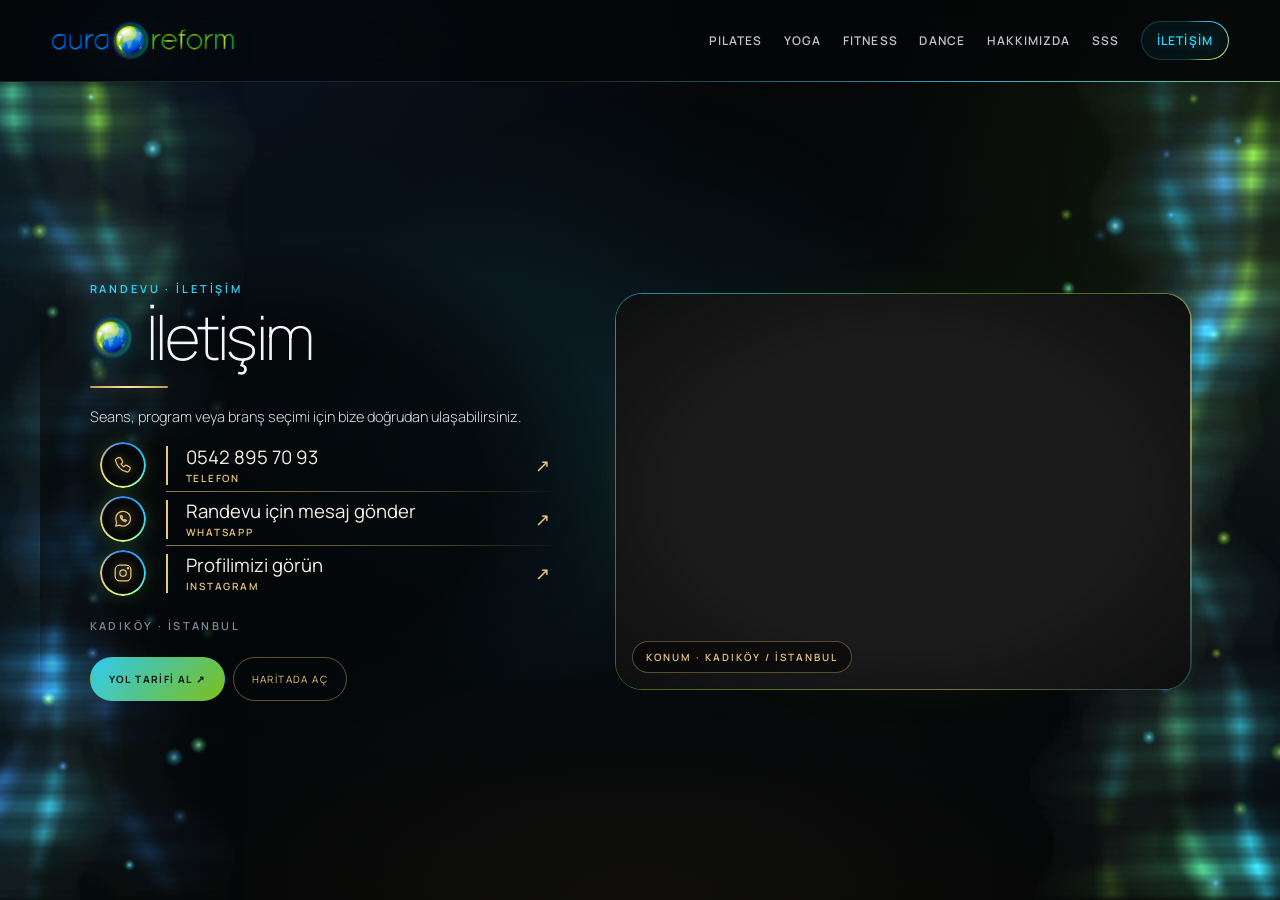
==== commit bf2a2593: "Add files via upload" ====
--- a/contact.html
+++ b/contact.html
@@ -1,35 +1,75 @@
 <!doctype html>
 <html lang="tr">
-<head><meta charset="utf-8"><meta name="viewport" content="width=device-width,initial-scale=1"><meta name="theme-color" content="#050607"><title>İletişim | Aura Reform</title><link rel="stylesheet" href="styles.css"></head>
-<body class="screen-page">
+<head>
+  <meta charset="utf-8">
+  <meta name="viewport" content="width=device-width,initial-scale=1,viewport-fit=cover">
+  <meta name="theme-color" content="#050607">
+  <meta name="description" content="Aura Reform Studio — Kadıköy / İstanbul. Telefon, WhatsApp ve Instagram ile randevu ve iletişim.">
+  <title>İletişim | Aura Reform</title>
+  <link rel="preconnect" href="https://fonts.googleapis.com">
+  <link rel="preconnect" href="https://fonts.gstatic.com" crossorigin>
+  <link rel="stylesheet" href="https://fonts.googleapis.com/css2?family=Cormorant+Garamond:ital,wght@0,500;0,600;0,700;1,500;1,600&family=Manrope:wght@200;300;400;500;600;700&display=swap">
+  <link rel="stylesheet" href="styles.css">
+</head>
+<body class="branch-page contact-page">
   <header class="site-header">
   <a class="brand" href="index.html" aria-label="Aura Reform ana sayfa"><img src="assets/logoMain.png" alt="Aura Reform logosu"></a>
-  <nav class="desktop-nav" aria-label="Ana menü"><a href="pilates.html">PILATES</a><a href="fitness.html">FİTNESS</a><a href="yoga.html">YOGA</a><a href="dance.html">DANS</a><a href="trainer.html">ANTRENÖR</a><a href="yorumlar.html">YORUMLAR</a><a href="faq.html">S.S.S.</a><a class="nav-cta" href="contact.html">İLETİŞİM</a></nav>
+  <nav class="desktop-nav" aria-label="Ana menü"><a href="pilates.html">PILATES</a><a href="yoga.html">YOGA</a><a href="fitness.html">FITNESS</a><a href="dance.html">DANCE</a><a href="trainer.html">HAKKIMIZDA</a><a href="faq.html">SSS</a><a aria-current="page" class="nav-cta" href="contact.html">İLETİŞİM</a></nav>
   <button class="menu-toggle" type="button" aria-label="Menüyü aç" aria-expanded="false"><span></span></button>
 </header>
-<nav class="mobile-menu" aria-label="Mobil menü"><a href="pilates.html">Pilates</a><a href="fitness.html">Fitness</a><a href="yoga.html">Yoga</a><a href="dance.html">Dans</a><a href="trainer.html">Antrenör</a><a href="yorumlar.html">Yorumlar</a><a href="faq.html">S.S.S.</a><a href="contact.html">İletişim</a></nav>
-  <main class="contact-main">
-    <section class="contact-shell">
-      <div class="map-panel">
-        <span class="map-label">Konum · Kadıköy / İstanbul</span>
-        <iframe title="Aura Reform Studio harita konumu" loading="lazy" allowfullscreen referrerpolicy="no-referrer-when-downgrade" src="https://www.google.com/maps?q=Aura%20Reform%20Studio%20Kad%C4%B1k%C3%B6y%20%C4%B0stanbul&output=embed"></iframe>
-      </div>
-      <div class="contact-side">
-        <div class="contact-heading">
-          <div class="page-kicker">Randevu · İletişim</div>
-          <h1 class="page-title">İletişim</h1>
-          <p class="page-summary">Seans, program veya branş seçimi için bize doğrudan ulaşabilirsiniz.</p>
+<nav class="mobile-menu" aria-label="Mobil menü"><a href="pilates.html">PILATES</a><a href="yoga.html">YOGA</a><a href="fitness.html">FITNESS</a><a href="dance.html">DANCE</a><a href="trainer.html">HAKKIMIZDA</a><a href="faq.html">SSS</a><a aria-current="page" href="contact.html">İLETİŞİM</a></nav>
+  <main class="branch-screen" data-spotlight>
+    <div class="branch-bg" aria-hidden="true">
+      <div class="branch-glow"></div>
+      <canvas class="aura-waves" data-aura-waves></canvas>
+      <div class="hero-spotlight"></div>
+    </div>
+
+    <div class="branch-layout contact-layout">
+      <section class="branch-copy" aria-labelledby="contact-title">
+        <div class="branch-kicker" data-anim="fade-up" style="--d:.15s">Randevu · İletişim</div>
+        <h1 class="branch-title" id="contact-title" data-anim="fade-up" style="--d:.25s"><img class="branch-globe" src="assets/earthLogo.png" alt=""><span>İletişim</span></h1>
+        <span class="gold-rule" data-anim="line" style="--d:.5s"></span>
+        <div class="branch-text">
+          <p data-anim="fade-up" style="--d:.55s">Seans, program veya branş seçimi için bize doğrudan ulaşabilirsiniz.</p>
         </div>
-        <div class="contact-cards">
-          <a class="contact-card" href="tel:+905428957093"><span class="contact-icon"><svg viewBox="0 0 24 24" fill="none" aria-hidden="true"><path d="M7.2 3.8 4.7 5.2c-.7.4-1 1.2-.8 2 1.5 6.1 6.2 10.8 12.3 12.3.8.2 1.6-.1 2-.8l1.4-2.5c.4-.7.2-1.6-.5-2l-3-1.8c-.6-.4-1.4-.3-1.9.2l-1.3 1.3a13 13 0 0 1-3-3l1.3-1.3c.5-.5.6-1.3.2-1.9l-1.8-3c-.4-.7-1.3-.9-2-.5Z" stroke-width="1.5" stroke-linecap="round" stroke-linejoin="round"/></svg></span><small>Telefon</small><strong>0542 895 70 93</strong></a>
-          <!-- Instagram profil adresini href alanında kendi hesabınızla değiştirin. -->
-          <a class="contact-card" href="https://www.instagram.com/" target="_blank" rel="noopener"><span class="contact-icon"><svg viewBox="0 0 24 24" fill="none" aria-hidden="true"><rect x="3.5" y="3.5" width="17" height="17" rx="5" stroke-width="1.5"/><circle cx="12" cy="12" r="3.5" stroke-width="1.5"/><circle cx="17.4" cy="6.8" r=".8" fill="currentColor" stroke="none"/></svg></span><small>Instagram</small><strong>Instagram ↗</strong></a>
-          <a class="contact-card contact-card-wide" href="https://wa.me/905428957093" target="_blank" rel="noopener"><span class="contact-icon"><svg viewBox="0 0 24 24" fill="none" aria-hidden="true"><path d="M20 11.6a8 8 0 0 1-11.8 7l-4.2 1.1 1.1-4A8 8 0 1 1 20 11.6Z" stroke-width="1.5"/><path d="M8.4 8.2c.2-.4.4-.4.7-.4h.4c.2 0 .4.1.5.4l.8 1.8c.1.3 0 .5-.1.7l-.6.8c-.2.2-.1.4 0 .6.6 1.1 1.4 2 2.5 2.6.2.1.4.2.6 0l.8-1c.2-.2.4-.3.7-.2l1.9.9c.3.1.4.3.4.5 0 .3-.1 1.2-.8 1.7-.6.5-1.4.8-2.2.6-1.1-.2-2.5-.7-4.2-2.2-2-1.8-3.2-4-3.5-5.1-.3-1 0-1.6.3-2 .4-.4.7-.5.8-.7Z" fill="currentColor" stroke="none"/></svg></span><small>WhatsApp</small><strong>Randevu için mesaj gönder ↗</strong></a>
+
+        <div class="service-list contact-list">
+          <a class="service" href="tel:+905428957093" data-anim="slide" style="--d:.7s">
+            <span class="service-ring"><svg viewBox="0 0 24 24" fill="none" aria-hidden="true"><path d="M7.2 3.8 4.7 5.2c-.7.4-1 1.2-.8 2 1.5 6.1 6.2 10.8 12.3 12.3.8.2 1.6-.1 2-.8l1.4-2.5c.4-.7.2-1.6-.5-2l-3-1.8c-.6-.4-1.4-.3-1.9.2l-1.3 1.3a13 13 0 0 1-3-3l1.3-1.3c.5-.5.6-1.3.2-1.9l-1.8-3c-.4-.7-1.3-.9-2-.5Z"/></svg></span>
+            <span class="service-copy"><strong>0542 895 70 93</strong><small>TELEFON</small></span>
+            <span class="contact-arrow" aria-hidden="true">↗</span>
+          </a>
+          <a class="service" href="https://wa.me/905428957093" target="_blank" rel="noopener" data-anim="slide" style="--d:.82s">
+            <span class="service-ring"><svg viewBox="0 0 24 24" fill="none" aria-hidden="true"><path d="M20 11.6a8 8 0 0 1-11.8 7l-4.2 1.1 1.1-4A8 8 0 1 1 20 11.6Z"/><path d="M9 8.6c.3 2.6 2.7 5.4 5.6 6.2l1.2-1.3-1.8-1-1 .9c-1-.5-1.9-1.4-2.4-2.4l.9-1-1-1.8L9 8.6Z"/></svg></span>
+            <span class="service-copy"><strong>Randevu için mesaj gönder</strong><small>WHATSAPP</small></span>
+            <span class="contact-arrow" aria-hidden="true">↗</span>
+          </a>
+          <a class="service" href="https://www.instagram.com/" target="_blank" rel="noopener" data-anim="slide" style="--d:.94s">
+            <span class="service-ring"><svg viewBox="0 0 24 24" fill="none" aria-hidden="true"><rect x="3.5" y="3.5" width="17" height="17" rx="5"/><circle cx="12" cy="12" r="3.5"/><circle cx="17.4" cy="6.8" r=".6"/></svg></span>
+            <span class="service-copy"><strong>Profilimizi görün</strong><small>INSTAGRAM</small></span>
+            <span class="contact-arrow" aria-hidden="true">↗</span>
+          </a>
         </div>
-      </div>
-    </section>
+
+        <p class="contact-place" data-anim="fade-up" style="--d:1.05s">Kadıköy · İstanbul</p>
+        <div class="page-actions branch-actions" data-anim="fade-up" style="--d:1.15s">
+          <a class="btn btn-primary" href="https://www.google.com/maps/dir/?api=1&amp;destination=Aura%20Reform%20Studio%20Kad%C4%B1k%C3%B6y%20%C4%B0stanbul" target="_blank" rel="noopener">Yol tarifi al ↗</a>
+          <a class="btn btn-ghost" href="https://www.google.com/maps/search/?api=1&amp;query=Aura%20Reform%20Studio%20Kad%C4%B1k%C3%B6y%20%C4%B0stanbul" target="_blank" rel="noopener">Haritada aç</a>
+        </div>
+      </section>
+
+      <section class="branch-gallery" aria-label="Aura Reform Studio konumu" data-anim="fade-up" style="--d:.35s">
+        <div class="bg-frame map-frame">
+          <div class="bg-viewport">
+            <iframe title="Aura Reform Studio harita konumu" loading="lazy" allowfullscreen referrerpolicy="no-referrer-when-downgrade" src="https://www.google.com/maps?q=Aura%20Reform%20Studio%20Kad%C4%B1k%C3%B6y%20%C4%B0stanbul&amp;output=embed"></iframe>
+            <div class="map-pulse" aria-hidden="true"><span></span><span></span><span></span></div>
+          </div>
+          <span class="map-chip">Konum · Kadıköy / İstanbul</span>
+        </div>
+      </section>
+    </div>
   </main>
-  <footer class="footer"><span>© 2003–2026 Aura Reform Studio</span><span>Kadıköy · İstanbul</span></footer>
   <script src="script.js"></script>
 </body>
-</html>+</html>
--- a/styles.css
+++ b/styles.css
@@ -1,1042 +1,3036 @@
-@import url('https://fonts.googleapis.com/css2?family=Cormorant+Garamond:wght@500;600;700&family=Manrope:wght@300;400;500;600;700&display=swap');
-
-:root {
-  --bg: #050607;
-  --bg-2: #0a0d10;
-  --panel: rgba(11, 14, 18, .82);
-  --ink: #f3f6f8;
-  --muted: #b7c1ca;
-  --soft: #7f8b95;
-  --line: rgba(255,255,255,.10);
-  --brand-blue: #2f87ff;
-  --brand-cyan: #31d7ff;
-  --brand-green: #95e41f;
-  --brand-lime: #d7ff75;
-  --shadow: 0 24px 90px rgba(0,0,0,.38);
-  --serif: 'Cormorant Garamond', Georgia, serif;
-  --sans: 'Manrope', Arial, Helvetica, sans-serif;
-  --header-h: 82px;
-}
-
-* { box-sizing: border-box; }
-html { background: var(--bg); color-scheme: dark; scroll-behavior: smooth; }
-body {
-  margin: 0;
-  background:
-    radial-gradient(circle at 20% 0%, rgba(47,135,255,.10), transparent 34%),
-    radial-gradient(circle at 100% 20%, rgba(149,228,31,.09), transparent 28%),
-    linear-gradient(180deg, #050607, #070a0e 50%, #050607);
-  color: var(--ink);
-  font-family: var(--sans);
-  font-weight: 400;
-  -webkit-font-smoothing: antialiased;
-  text-rendering: optimizeLegibility;
-}
-a { color: inherit; text-decoration: none; }
-button, input, textarea { font: inherit; }
-img, video, iframe, svg { display: block; max-width: 100%; }
-::selection { background: rgba(49,215,255,.28); color: var(--ink); }
-
-body::before {
-  content: '';
-  position: fixed;
-  inset: 0;
-  pointer-events: none;
-  background-image:
-    linear-gradient(rgba(255,255,255,.02) 1px, transparent 1px),
-    linear-gradient(90deg, rgba(255,255,255,.02) 1px, transparent 1px);
-  background-size: 56px 56px;
-  mask-image: linear-gradient(180deg, rgba(0,0,0,.22), transparent 82%);
-  opacity: .18;
-}
-
-/* HEADER */
-.site-header {
-  height: var(--header-h);
-  display: flex;
-  align-items: center;
-  justify-content: space-between;
-  padding: 0 clamp(16px, 4vw, 52px);
-  position: sticky;
-  top: 0;
-  z-index: 80;
-  background: rgba(5,6,7,.72);
-  backdrop-filter: blur(18px);
-  -webkit-backdrop-filter: blur(18px);
-  border-bottom: 1px solid var(--line);
-}
-.home-page .site-header { background: rgba(5,6,7,.34); }
-.brand { display: inline-flex; align-items: center; min-width: max-content; }
-.brand img {
-  width: clamp(148px, 15vw, 184px);
-  height: auto;
-  filter: drop-shadow(0 8px 28px rgba(38,168,255,.16));
-}
-.desktop-nav { display: flex; align-items: center; gap: clamp(12px, 1.7vw, 23px); }
-
-.desktop-nav a {
-  color: #d8e0e7;
-  font-size: 10px;
-  letter-spacing: .14em;
-  text-transform: none;
-  transition: color .22s ease, opacity .22s ease;
-  opacity: .88;
-}
-.desktop-nav a:hover,
-.desktop-nav a[aria-current="page"] { color: var(--brand-cyan); opacity: 1; }
-.nav-cta {
-  padding: 10px 15px;
-  border: 1px solid rgba(49,215,255,.22);
-  border-radius: 999px;
-  background: rgba(49,215,255,.05);
-}
-.nav-cta:hover { background: rgba(49,215,255,.11); }
-.menu-toggle {
-  width: 46px; height: 46px;
-  border-radius: 50%;
-  border: 1px solid var(--line);
-  background: rgba(255,255,255,.03);
-  color: var(--ink);
-  display: none;
-  place-items: center;
-  cursor: pointer;
-}
-.menu-toggle span,
-.menu-toggle span::before,
-.menu-toggle span::after {
-  width: 18px; height: 1px; background: currentColor; display: block; content: ''; position: relative;
-}
-.menu-toggle span::before { position: absolute; top: -6px; }
-.menu-toggle span::after { position: absolute; top: 6px; }
-.mobile-menu {
-  position: fixed;
-  inset: var(--header-h) 0 0;
-  z-index: 75;
-  display: none;
-  align-content: start;
-  padding: 22px 18px 38px;
-  background: rgba(5,6,7,.985);
-}
-.mobile-menu.open { display: grid; }
-.mobile-menu a {
-  padding: 15px 2px;
-  border-bottom: 1px solid var(--line);
-  font-family: var(--serif);
-  font-size: 28px;
-}
-
-/* HOME */
-.home-page { min-height: 100svh; }
-.home-shell {
-  position: relative;
-  min-height: calc(100svh - var(--header-h));
-  display: grid;
-  place-items: center;
-  overflow: hidden;
-}
-.hero-media { position: absolute; inset: 0; overflow: hidden; }
-.hero-video,
-.hero-poster { position: absolute; inset: 0; width: 100%; height: 100%; object-fit: cover; }
-.hero-video { opacity: .42; mix-blend-mode: screen; }
-.hero-poster { opacity: .60; }
-.hero-overlay {
-  position: absolute;
-  inset: 0;
-  background:
-    radial-gradient(circle at 50% 34%, rgba(49,215,255,.17), transparent 18%),
-    radial-gradient(circle at 50% 38%, rgba(149,228,31,.10), transparent 22%),
-    linear-gradient(180deg, rgba(5,6,7,.34), rgba(5,6,7,.44) 30%, rgba(5,6,7,.89));
-}
-.hero-orb {
-  position: absolute;
-  width: min(24vw, 310px);
-  min-width: 150px;
-  opacity: .11;
-  top: 18%;
-  filter: drop-shadow(0 10px 36px rgba(47,135,255,.16));
-}
-.hero-orb-left { left: -2%; transform: scaleX(-1); }
-.hero-orb-right { right: -2%; }
-.home-content {
-  position: relative;
-  z-index: 3;
-  width: min(1160px, calc(100% - 36px));
-  min-height: calc(100svh - var(--header-h));
-  padding: 26px 0 20px;
-  display: grid;
-  grid-template-rows: 1fr auto auto;
-  gap: 16px;
-  align-items: center;
-}
-.home-center {
-  display: grid;
-  justify-items: center;
-  text-align: center;
-  gap: 13px;
-  align-self: center;
-}
-.hero-logo {
-  width: min(72vw, 520px);
-  height: auto;
-  filter: drop-shadow(0 10px 34px rgba(22,130,255,.15));
-}
-.hero-tag {
-  margin: 0;
-  color: #dfe8ef;
-  font-size: clamp(8px, .72vw, 10px);
-  letter-spacing: .24em;
-  text-transform: uppercase;
-}
-.hero-intro-card {
-  max-width: 700px;
-  padding: 12px 18px;
-  border: 1px solid rgba(255,255,255,.12);
-  border-radius: 999px;
-  background: rgba(6,8,10,.28);
-  backdrop-filter: blur(10px);
-  -webkit-backdrop-filter: blur(10px);
-}
-.hero-lead {
-  margin: 0;
-  color: #cbd4dc;
-  line-height: 1.62;
-  font-size: clamp(11px, .86vw, 13px);
-}
-.ataturk-quote {
-  margin: 2px 0 0;
-  padding: 0;
-  border: 0;
-  background: transparent;
-  box-shadow: none;
-  display: grid;
-  justify-items: center;
-  gap: 5px;
-}
-.ataturk-quote p {
-  margin: 0;
-  font-family: var(--serif);
-  font-size: clamp(13px, 1.15vw, 18px);
-  line-height: 1.15;
-  color: rgba(243,246,248,.90);
-}
-.ataturk-signature {
-  width: clamp(68px, 7vw, 108px);
-  max-height: 46px;
-  object-fit: contain;
-  opacity: .92;
-  filter: grayscale(1) brightness(2.2);
-}
-.ataturk-fallback {
-  color: var(--brand-lime);
-  font-size: 8px;
-  letter-spacing: .18em;
-  text-transform: uppercase;
-}
-.discipline-dock {
-  display: grid;
-  grid-template-columns: repeat(4, minmax(0, 1fr));
-  gap: 12px;
-  align-self: end;
-}
-.discipline-link {
-  min-height: 108px;
-  padding: 16px;
-  border-radius: 22px;
-  border: 1px solid rgba(255,255,255,.10);
-  background: linear-gradient(180deg, rgba(14,18,22,.70), rgba(9,12,15,.66));
-  box-shadow: var(--shadow);
-  display: grid;
-  gap: 8px;
-  align-content: space-between;
-  transition: transform .25s ease, border-color .25s ease, background .25s ease;
-  overflow: hidden;
-  position: relative;
-}
-.discipline-link:hover {
-  transform: translateY(-3px);
-  border-color: rgba(49,215,255,.30);
-  background: linear-gradient(180deg, rgba(17,22,27,.78), rgba(10,13,16,.75));
-}
-.discipline-earth {
-  width: 38px;
-  height: 38px;
-  object-fit: contain;
-  filter: drop-shadow(0 4px 14px rgba(49,215,255,.22));
-}
-.discipline-meta { display: flex; justify-content: space-between; gap: 10px; align-items: end; }
-.discipline-title { font-family: var(--serif); font-size: clamp(23px, 2.1vw, 31px); line-height: .95; }
-.discipline-sub { display: block; margin-top: 5px; color: var(--muted); font-size: 8px; letter-spacing: .08em; text-transform: uppercase; }
-.discipline-arrow { color: var(--brand-lime); font-size: 16px; }
-.home-quick-links { display: flex; justify-content: center; gap: 10px; flex-wrap: wrap; }
-.home-quick-links a {
-  min-height: 38px;
-  padding: 0 15px;
-  border-radius: 999px;
-  border: 1px solid rgba(255,255,255,.10);
-  background: rgba(255,255,255,.025);
-  display: inline-flex;
-  align-items: center;
-  justify-content: center;
-  font-size: 9px;
-  letter-spacing: .14em;
-  text-transform: uppercase;
-}
-.home-quick-links a:hover { border-color: rgba(149,228,31,.30); color: var(--brand-lime); }
-
-/* DISCIPLINE PAGES - FIRST SCREEN */
-.discipline-screen {
-  min-height: calc(100svh - var(--header-h));
-  display: grid;
-  align-items: center;
-  position: relative;
-}
-.discipline-page-wrap,
-.page-wrap {
-  width: 100%;
-  max-width: 1460px;
-  margin: 0 auto;
-  padding: clamp(24px, 3.2vw, 46px) clamp(16px, 4vw, 56px);
-}
-.discipline-page-wrap {
-  display: grid;
-  gap: clamp(22px, 3vw, 38px);
-}
-.page-intro {
-  display: grid;
-  grid-template-columns: .88fr 1.12fr;
-  gap: clamp(26px, 6vw, 100px);
-  align-items: end;
-  padding-bottom: clamp(18px, 2.2vw, 30px);
-  border-bottom: 1px solid var(--line);
-}
-.page-kicker { margin-bottom: 10px; color: var(--brand-cyan); font-size: 9px; letter-spacing: .18em; text-transform: uppercase; }
-.page-title {
-  margin: 0;
-  font-family: var(--serif);
-  font-size: clamp(52px, 7vw, 96px);
-  font-weight: 600;
-  line-height: .82;
-  letter-spacing: -.04em;
-}
-.page-summary { margin: 0; max-width: 700px; color: #d1d8df; line-height: 1.72; font-size: 13px; }
-.content-grid {
-  display: grid;
-  grid-template-columns: .78fr 1.22fr;
-  gap: clamp(28px, 6vw, 90px);
-}
-.side-label { margin-bottom: 12px; color: var(--soft); font-size: 9px; text-transform: uppercase; letter-spacing: .17em; }
-.program-list { list-style: none; margin: 0; padding: 0; border-top: 1px solid var(--line); }
-.program-list li {
-  padding: 12px 0;
-  border-bottom: 1px solid var(--line);
-  display: flex;
-  justify-content: space-between;
-  gap: 20px;
-  font-family: var(--serif);
-  font-size: clamp(18px, 1.5vw, 22px);
-}
-.program-list span { padding-top: 5px; color: var(--brand-lime); font-family: var(--sans); font-size: 9px; letter-spacing: .12em; }
-.feature-grid { display: grid; grid-template-columns: repeat(2, minmax(0, 1fr)); gap: 10px; }
-.feature {
-  min-height: 112px;
-  padding: 16px;
-  border-radius: 18px;
-  border: 1px solid var(--line);
-  background: linear-gradient(180deg, rgba(255,255,255,.026), rgba(255,255,255,.012));
-}
-.feature strong { display: block; margin-bottom: 6px; font-family: var(--serif); font-size: 21px; font-weight: 600; }
-.feature p { margin: 0; color: var(--muted); line-height: 1.55; font-size: 11px; }
-.editorial-quote {
-  margin: 18px 0 0;
-  padding-top: 14px;
-  border-top: 1px solid var(--line);
-  font-family: var(--serif);
-  font-size: clamp(19px, 2vw, 29px);
-  line-height: 1.05;
-}
-.editorial-quote cite { display: block; margin-top: 8px; color: var(--brand-cyan); font-family: var(--sans); font-size: 8px; text-transform: uppercase; letter-spacing: .16em; font-style: normal; }
-.page-actions { display: flex; gap: 8px; flex-wrap: wrap; margin-top: 18px; }
-.btn {
-  min-height: 40px;
-  padding: 0 15px;
-  border-radius: 999px;
-  border: 1px solid var(--line);
-  display: inline-flex;
-  align-items: center;
-  justify-content: center;
-  gap: 7px;
-  font-size: 9px;
-  letter-spacing: .14em;
-  text-transform: uppercase;
-  transition: .2s ease;
-}
-.btn:hover { transform: translateY(-1px); border-color: rgba(49,215,255,.35); }
-.btn-primary { background: linear-gradient(135deg, rgba(49,215,255,.92), rgba(149,228,31,.84)); color: #041014; border-color: transparent; font-weight: 700; }
-.scroll-cue {
-  position: absolute;
-  left: 50%;
-  bottom: 12px;
-  transform: translateX(-50%);
-  color: var(--soft);
-  font-size: 8px;
-  letter-spacing: .16em;
-  text-transform: uppercase;
-}
-.scroll-cue::after { content: ' ↓'; color: var(--brand-lime); }
-
-/* MEDIA SCREEN - ONLY VIDEO + IMAGES */
-.media-section {
-  min-height: 100svh;
-  padding: clamp(24px, 4vw, 56px) clamp(16px, 4vw, 56px);
-  display: grid;
-  align-items: center;
-  border-top: 1px solid var(--line);
-  scroll-margin-top: var(--header-h);
-}
-.media-only-grid {
-  width: 100%;
-  max-width: 1460px;
-  margin: 0 auto;
-  display: grid;
-  grid-template-columns: 1.25fr .75fr;
-  grid-template-rows: 1fr 1fr;
-  gap: 12px;
-  min-height: min(78svh, 780px);
-}
-.media-only-item {
-  position: relative;
-  overflow: hidden;
-  border-radius: 22px;
-  border: 1px solid var(--line);
-  background: #090c10;
-}
-.media-only-item:first-child { grid-row: 1 / 3; }
-.media-only-item img,
-.media-only-item video { width: 100%; height: 100%; object-fit: cover; }
-.media-only-item video { background: #080a0d; }
-.media-video-badge {
-  position: absolute;
-  top: 16px;
-  right: 16px;
-  width: 48px;
-  height: 48px;
-  display: grid;
-  place-items: center;
-  border-radius: 50%;
-  border: 1px solid rgba(255,255,255,.18);
-  background: rgba(5,6,7,.36);
-  color: var(--brand-lime);
-  z-index: 2;
-  pointer-events: none;
-}
-
-/* TRAINER / COACH */
-.screen-page {
-  min-height: 100svh;
-  display: grid;
-  grid-template-rows: auto 1fr auto;
-}
-.screen-main { min-height: 0; display: grid; align-items: center; }
-.trainer-layout {
-  width: 100%;
-  display: grid;
-  grid-template-columns: minmax(280px,.72fr) minmax(0,1.28fr);
-  gap: clamp(28px, 6vw, 90px);
-  align-items: center;
-  perspective: 1400px;
-}
-.trainer-portrait {
-  --mx: 50%;
-  --my: 34%;
-  --rx: 0deg;
-  --ry: 0deg;
-  aspect-ratio: 4 / 5;
-  max-height: 66svh;
-  position: relative;
-  overflow: hidden;
-  isolation: isolate;
-  border-radius: 24px;
-  border: 1px solid rgba(255,255,255,.12);
-  background:
-    linear-gradient(180deg, rgba(255,255,255,.02), transparent 26%),
-    linear-gradient(180deg, transparent 56%, rgba(0,0,0,.76)),
-    radial-gradient(circle at 42% 26%, rgba(49,215,255,.30), transparent 28%),
-    radial-gradient(circle at 65% 18%, rgba(149,228,31,.21), transparent 22%),
-    linear-gradient(135deg, #1b242c, #0c1014 68%);
-  box-shadow:
-    0 26px 80px rgba(0,0,0,.44),
-    0 0 0 1px rgba(255,255,255,.02) inset,
-    0 0 48px rgba(49,215,255,.08);
-  transform-style: preserve-3d;
-  transform: perspective(1200px) rotateX(var(--rx)) rotateY(var(--ry)) translateZ(0);
-  transition: transform .28s ease, box-shadow .28s ease, border-color .28s ease, filter .28s ease;
-}
-.trainer-portrait img {
-  width: 100%;
-  height: 100%;
-  object-fit: cover;
-  object-position: center;
-  position: relative;
-  z-index: 0;
-}
-.trainer-portrait::before {
-  content: '';
-  position: absolute;
-  inset: -16%;
-  z-index: 1;
-  pointer-events: none;
-  background:
-    radial-gradient(circle at var(--mx) var(--my), rgba(255,255,255,.22), rgba(49,215,255,.14) 12%, transparent 26%),
-    linear-gradient(115deg, transparent 18%, rgba(255,255,255,.06) 48%, transparent 66%);
-  mix-blend-mode: screen;
-  opacity: .96;
-  animation: trainerSheen 8.8s ease-in-out infinite;
-}
-.trainer-portrait::after {
-  content: 'GAMZE';
-  position: absolute;
-  left: 18px;
-  bottom: 14px;
-  z-index: 2;
-  font-family: var(--serif);
-  font-size: 48px;
-  color: rgba(255,255,255,.20);
-  text-shadow: 0 8px 24px rgba(0,0,0,.34);
-}
-.trainer-portrait:hover {
-  border-color: rgba(49,215,255,.24);
-  box-shadow:
-    0 34px 94px rgba(0,0,0,.48),
-    0 0 0 1px rgba(255,255,255,.03) inset,
-    0 0 72px rgba(49,215,255,.12),
-    0 0 92px rgba(149,228,31,.05);
-}
-@keyframes trainerSheen {
-  0%, 100% { transform: translate3d(-1%, 0, 0) rotate(0deg); opacity: .72; }
-  50% { transform: translate3d(1.5%, -1.5%, 0) rotate(1deg); opacity: 1; }
-}
-.trainer-meta { margin-bottom: 10px; color: var(--brand-cyan); font-size: 9px; text-transform: uppercase; letter-spacing: .18em; }
-.trainer-name { margin: 0 0 16px; font-family: var(--serif); font-size: clamp(48px, 6vw, 88px); line-height: .82; font-weight: 600; }
-.trainer-copy { max-width: 760px; color: #d3dbe2; font-size: 12px; line-height: 1.72; }
-.trainer-copy p { margin: 0 0 10px; }
-.credentials { display: grid; grid-template-columns: repeat(2,minmax(0,1fr)); gap: 8px; margin-top: 16px; }
-.credential { padding: 13px; border-radius: 16px; border: 1px solid var(--line); background: rgba(255,255,255,.018); color: var(--muted); line-height: 1.5; font-size: 10px; }
-.credential strong { display: block; color: var(--ink); margin-bottom: 2px; font-family: var(--serif); font-size: 17px; }
-
-/* REVIEWS */
-.reviews-page-wrap { max-width: 1180px; }
-.reviews-grid { display: grid; grid-template-columns: repeat(3,minmax(0,1fr)); gap: 12px; margin-top: 28px; }
-.review-card { min-height: 230px; padding: 22px; border-radius: 22px; border: 1px solid var(--line); background: rgba(255,255,255,.018); display: flex; flex-direction: column; justify-content: space-between; }
-.review-card blockquote { margin: 0; font-family: var(--serif); font-size: 25px; line-height: 1.08; color: #e3e9ee; }
-.review-placeholder { color: var(--soft); font-size: 11px; line-height: 1.7; }
-.review-source { color: var(--brand-cyan); font-size: 8px; letter-spacing: .15em; text-transform: uppercase; }
-
-/* FAQ */
-.faq-shell { max-width: 1050px; }
-.accordion { margin-top: 28px; border-top: 1px solid var(--line); }
-.faq-item { border-bottom: 1px solid var(--line); }
-.faq-question { width: 100%; border: 0; background: transparent; color: var(--ink); padding: 18px 0; cursor: pointer; display: flex; justify-content: space-between; gap: 18px; align-items: center; text-align: left; font-family: var(--serif); font-size: clamp(20px, 2vw, 28px); }
-.faq-icon { width: 30px; height: 30px; border-radius: 50%; border: 1px solid var(--line); display: grid; place-items: center; color: var(--brand-lime); transition: transform .25s ease; flex: 0 0 auto; }
-.faq-answer { display: grid; grid-template-rows: 0fr; transition: grid-template-rows .28s ease; }
-.faq-answer > div { overflow: hidden; }
-.faq-answer p { margin: 0; padding: 0 0 20px; max-width: 800px; color: var(--muted); line-height: 1.8; font-size: 13px; }
-.faq-item.open .faq-answer { grid-template-rows: 1fr; }
-.faq-item.open .faq-icon { transform: rotate(45deg); }
-
-/* CONTACT */
-.contact-main { min-height: 0; display: grid; align-items: center; }
-.contact-shell {
-  width: 100%;
-  max-width: 1380px;
-  margin: 0 auto;
-  padding: clamp(20px, 3vw, 42px) clamp(16px, 4vw, 54px);
-  display: grid;
-  grid-template-columns: 1.18fr .82fr;
-  gap: 16px;
-  align-items: stretch;
-}
-.map-panel {
-  min-height: 62svh;
-  border-radius: 26px;
-  overflow: hidden;
-  border: 1px solid var(--line);
-  position: relative;
-  background: #0b0e11;
-}
-.map-panel iframe { width: 100%; height: 100%; border: 0; filter: grayscale(.45) saturate(.75) contrast(1.08) brightness(.80); }
-.map-label {
-  position: absolute;
-  left: 16px;
-  top: 16px;
-  z-index: 2;
-  padding: 9px 12px;
-  border-radius: 999px;
-  border: 1px solid rgba(255,255,255,.14);
-  background: rgba(5,6,7,.66);
-  backdrop-filter: blur(10px);
-  font-size: 9px;
-  letter-spacing: .14em;
-  text-transform: uppercase;
-}
-.contact-side { display: grid; grid-template-rows: auto 1fr; gap: 14px; }
-.contact-heading { padding: 6px 4px 4px; }
-.contact-heading .page-title { font-size: clamp(46px, 5vw, 72px); }
-.contact-heading .page-summary { margin-top: 12px; font-size: 12px; }
-.contact-cards { display: grid; grid-template-columns: 1fr 1fr; gap: 10px; }
-.contact-card {
-  min-height: 150px;
-  padding: 18px;
-  border-radius: 20px;
-  border: 1px solid var(--line);
-  background: linear-gradient(180deg, rgba(255,255,255,.025), rgba(255,255,255,.012));
-  display: flex;
-  flex-direction: column;
-  justify-content: space-between;
-  transition: transform .2s ease, border-color .2s ease;
-}
-.contact-card:hover { transform: translateY(-2px); border-color: rgba(49,215,255,.30); }
-.contact-icon { width: 38px; height: 38px; color: var(--brand-cyan); }
-.contact-icon svg { width: 100%; height: 100%; stroke: currentColor; }
-.contact-card small { color: var(--soft); font-size: 8px; letter-spacing: .15em; text-transform: uppercase; }
-.contact-card strong { font-family: var(--serif); font-size: clamp(19px, 2vw, 28px); font-weight: 600; line-height: 1; }
-.contact-card-wide { grid-column: 1 / -1; min-height: 112px; }
-
-.footer {
-  max-width: 1460px;
-  width: 100%;
-  margin: 0 auto;
-  padding: 16px clamp(16px, 4vw, 56px) 20px;
-  border-top: 1px solid var(--line);
-  color: var(--soft);
-  display: flex;
-  justify-content: space-between;
-  gap: 18px;
-  font-size: 8px;
-  text-transform: uppercase;
-  letter-spacing: .11em;
-}
-
-/* RESPONSIVE */
-@media (max-width: 1120px) {
-  .desktop-nav { display: none; }
-  .menu-toggle { display: grid; }
-  .page-intro, .content-grid, .trainer-layout, .contact-shell { grid-template-columns: 1fr; }
-  .discipline-screen { min-height: auto; }
-  .discipline-page-wrap { padding-top: 34px; padding-bottom: 52px; }
-  .scroll-cue { display: none; }
-  .trainer-portrait { max-height: 430px; max-width: 390px; width: 100%; }
-  .contact-shell { min-height: auto; }
-  .map-panel { min-height: 420px; }
-  .screen-page { display: block; }
-  .screen-main, .contact-main { min-height: auto; }
-  .reviews-grid { grid-template-columns: 1fr 1fr; }
-}
-
-@media (max-width: 760px) {
-  :root { --header-h: 70px; }
-  .site-header { padding: 0 14px; }
-  .brand img { width: 136px; }
-  .home-content { width: min(100% - 20px, 760px); padding: 12px 0 14px; gap: 11px; }
-  .hero-logo { width: min(82vw, 350px); }
-  .hero-orb { width: 150px; min-width: 0; top: 16%; opacity: .09; }
-  .hero-orb-left { left: -52px; }
-  .hero-orb-right { right: -52px; }
-  .hero-tag { font-size: 7px; letter-spacing: .19em; }
-  .hero-intro-card { border-radius: 20px; padding: 9px 12px; max-width: 92%; }
-  .hero-lead { font-size: 10px; line-height: 1.5; }
-  .ataturk-quote p { font-size: 12px; max-width: 90vw; }
-  .ataturk-signature { width: 72px; }
-  .discipline-dock { grid-template-columns: repeat(2,minmax(0,1fr)); gap: 8px; }
-  .discipline-link { min-height: 92px; padding: 12px; border-radius: 17px; }
-  .discipline-earth { width: 31px; height: 31px; }
-  .discipline-title { font-size: 24px; }
-  .discipline-sub { font-size: 7px; }
-  .home-quick-links a { min-height: 35px; font-size: 8px; }
-  .discipline-page-wrap, .page-wrap { padding-inline: 14px; }
-  .page-title { font-size: clamp(48px, 17vw, 76px); }
-  .feature-grid, .credentials, .contact-cards, .reviews-grid { grid-template-columns: 1fr; }
-  .media-section { min-height: auto; padding: 14px; }
-  .media-only-grid { grid-template-columns: 1fr; grid-template-rows: auto; min-height: 0; }
-  .media-only-item, .media-only-item:first-child { grid-row: auto; min-height: 230px; }
-  .media-only-item:first-child { min-height: 58svh; }
-  .contact-card-wide { grid-column: auto; }
-  .map-panel { min-height: 45svh; }
-  .footer { flex-direction: column; padding-inline: 14px; }
-}
-
-@media (max-height: 740px) and (min-width: 761px) {
-  .home-content { padding-top: 12px; gap: 10px; }
-  .hero-logo { width: min(63vw, 420px); }
-  .hero-intro-card { padding-block: 9px; }
-  .discipline-link { min-height: 94px; }
-  .discipline-page-wrap { padding-top: 18px; padding-bottom: 28px; gap: 18px; }
-  .page-title { font-size: 60px; }
-  .feature { min-height: 98px; }
-  .program-list li { padding-block: 9px; }
-  .editorial-quote { margin-top: 12px; }
-}
-
-@media (prefers-reduced-motion: reduce) {
-  *, *::before, *::after { animation-duration: .01ms !important; animation-iteration-count: 1 !important; transition-duration: .01ms !important; scroll-behavior: auto !important; }
-}
-
-/* =========================================================
-   V4 — PREMIUM TYPOGRAPHY, CAROUSELS & MOTION
-   ========================================================= */
-
-/* Bigger and clearer type hierarchy */
-.desktop-nav a { font-size: 12px; letter-spacing: .13em; font-weight: 500; }
-.page-kicker { font-size: 11px; letter-spacing: .17em; }
-.page-title { font-size: clamp(60px, 7.4vw, 104px); }
-.page-summary { font-size: clamp(14px, 1.05vw, 16px); line-height: 1.78; }
-.side-label { font-size: 11px; letter-spacing: .16em; }
-.program-list li { font-size: clamp(22px, 1.75vw, 27px); padding: 14px 0; }
-.program-list span { font-size: 10px; }
-.feature { min-height: 128px; padding: 19px; }
-.feature strong { font-size: 24px; }
-.feature p { font-size: 13px; line-height: 1.65; }
-.editorial-quote { font-size: clamp(22px, 2.2vw, 33px); }
-.editorial-quote cite { font-size: 9px; }
-.btn { min-height: 44px; padding-inline: 18px; font-size: 10px; }
-.scroll-cue { font-size: 9px; }
-.footer { font-size: 10px; }
-
-/* Home text is still restrained, but no longer undersized */
-.hero-tag { font-size: clamp(10px, .85vw, 12px); }
-.hero-lead { font-size: clamp(13px, 1vw, 15px); }
-.ataturk-quote p { font-size: clamp(13px, 1.05vw, 16px); }
-.discipline-title { font-size: clamp(26px, 2.15vw, 34px); }
-.discipline-sub { font-size: 10px; }
-.home-quick-links a { font-size: 10px; }
-
-/* First information screen remains exactly one viewport on desktop */
-@media (min-width: 1121px) {
-  .discipline-screen {
-    height: calc(100svh - var(--header-h));
-    min-height: calc(100svh - var(--header-h));
-    overflow: hidden;
-  }
-  .discipline-page-wrap {
-    height: 100%;
-    align-content: center;
-    padding-top: clamp(22px, 2.8vh, 36px);
-    padding-bottom: clamp(40px, 5vh, 58px);
-  }
-  .screen-page {
-    height: 100svh;
-    min-height: 100svh;
-    overflow: hidden;
-  }
-  .screen-main,
-  .contact-main { min-height: 0; }
-}
-
-/* One video window + one image window */
-.media-section {
-  min-height: 100svh;
-  padding: clamp(30px, 4vw, 58px) clamp(16px, 4vw, 56px);
-  display: grid;
-  place-items: center;
-  border-top: 1px solid var(--line);
-  scroll-margin-top: var(--header-h);
-}
-.media-split {
-  width: 100%;
-  max-width: 1460px;
-  margin: 0 auto;
-  display: grid;
-  grid-template-columns: 1.08fr .92fr;
-  gap: 16px;
-  height: min(78svh, 760px);
-}
-.media-window {
-  position: relative;
-  min-width: 0;
-  overflow: hidden;
-  border-radius: 28px;
-  border: 1px solid rgba(255,255,255,.11);
-  background: #080b0f;
-  box-shadow: 0 28px 80px rgba(0,0,0,.30);
-}
-.media-video-window video {
-  width: 100%;
-  height: 100%;
-  object-fit: cover;
-  background: #07090c;
-}
-.media-window-label {
-  position: absolute;
-  left: 18px;
-  top: 18px;
-  z-index: 8;
-  padding: 9px 13px;
-  border-radius: 999px;
-  border: 1px solid rgba(255,255,255,.16);
-  background: rgba(5,6,7,.58);
-  backdrop-filter: blur(12px);
-  -webkit-backdrop-filter: blur(12px);
-  color: #eef3f7;
-  font-size: 10px;
-  font-weight: 600;
-  letter-spacing: .16em;
-  text-transform: uppercase;
-}
-.image-carousel { touch-action: pan-y; }
-.image-carousel-viewport { width: 100%; height: 100%; overflow: hidden; }
-.image-carousel-track {
-  width: 100%;
-  height: 100%;
-  display: flex;
-  transition: transform .78s cubic-bezier(.22,.61,.36,1);
-  will-change: transform;
-}
-.image-slide {
-  min-width: 100%;
-  width: 100%;
-  height: 100%;
-  margin: 0;
-  overflow: hidden;
-}
-.image-slide img {
-  width: 100%;
-  height: 100%;
-  object-fit: cover;
-  transform: scale(1.015);
-  transition: transform 4.5s ease;
-}
-.image-carousel:hover .image-slide img { transform: scale(1.045); }
-.carousel-arrow {
-  position: absolute;
-  z-index: 8;
-  bottom: 18px;
-  width: 46px;
-  height: 46px;
-  display: grid;
-  place-items: center;
-  border-radius: 50%;
-  border: 1px solid rgba(255,255,255,.18);
-  background: rgba(5,6,7,.58);
-  color: white;
-  cursor: pointer;
-  backdrop-filter: blur(10px);
-  -webkit-backdrop-filter: blur(10px);
-  font-size: 20px;
-  transition: transform .2s ease, border-color .2s ease, color .2s ease;
-}
-.carousel-arrow:hover { transform: translateY(-2px); border-color: rgba(49,215,255,.42); color: var(--brand-cyan); }
-.carousel-prev { right: 72px; }
-.carousel-next { right: 18px; }
-.carousel-dots {
-  position: absolute;
-  left: 18px;
-  bottom: 22px;
-  z-index: 8;
-  display: flex;
-  gap: 7px;
-}
-.carousel-dots span {
-  width: 20px;
-  height: 3px;
-  border-radius: 99px;
-  background: rgba(255,255,255,.30);
-  transition: width .3s ease, background .3s ease;
-}
-.carousel-dots span.active { width: 38px; background: var(--brand-lime); }
-
-/* Reviews carousel: more than 3 comments, sliding cards */
-.reviews-page-wrap { max-width: 1320px; }
-.reviews-page-wrap > .page-summary { font-size: 16px; }
-.reviews-carousel { margin-top: 34px; }
-.reviews-toolbar {
-  display: flex;
-  align-items: center;
-  justify-content: space-between;
-  gap: 18px;
-  margin-bottom: 16px;
-}
-.reviews-toolbar p {
-  margin: 0;
-  color: var(--muted);
-  font-size: 14px;
-}
-.reviews-controls { display: flex; gap: 8px; }
-.reviews-controls button {
-  width: 46px;
-  height: 46px;
-  border-radius: 50%;
-  border: 1px solid var(--line);
-  background: rgba(255,255,255,.025);
-  color: var(--ink);
-  cursor: pointer;
-  font-size: 20px;
-  transition: .2s ease;
-}
-.reviews-controls button:hover { border-color: rgba(49,215,255,.4); color: var(--brand-cyan); transform: translateY(-2px); }
-.reviews-viewport {
-  overflow-x: auto;
-  overscroll-behavior-inline: contain;
-  scroll-snap-type: x mandatory;
-  scrollbar-width: none;
-  -ms-overflow-style: none;
-  padding-bottom: 8px;
-}
-.reviews-viewport::-webkit-scrollbar { display: none; }
-.reviews-track {
-  display: flex;
-  gap: 14px;
-  width: max-content;
-}
-.review-card {
-  flex: 0 0 clamp(300px, 31vw, 390px);
-  min-height: 260px;
-  scroll-snap-align: start;
-  padding: 26px;
-  border-radius: 24px;
-  border: 1px solid var(--line);
-  background:
-    radial-gradient(circle at 100% 0%, rgba(49,215,255,.08), transparent 30%),
-    linear-gradient(180deg, rgba(255,255,255,.028), rgba(255,255,255,.012));
-  display: flex;
-  flex-direction: column;
-  justify-content: space-between;
-}
-.review-card blockquote { font-size: 29px; line-height: 1.08; }
-.review-placeholder { font-size: 13px; line-height: 1.7; }
-.review-source { font-size: 10px; }
-
-/* Trainer */
-.trainer-meta { font-size: 11px; }
-.trainer-name { font-size: clamp(64px, 7vw, 104px); margin-bottom: 18px; }
-.trainer-copy { font-size: 14px; line-height: 1.75; }
-.credential { font-size: 12px; padding: 15px; }
-.credential strong { font-size: 20px; }
-
-/* Contact readability */
-.contact-heading .page-summary { font-size: 14px; }
-.contact-card small { font-size: 10px; }
-.contact-card strong { font-size: clamp(23px, 2.1vw, 31px); }
-.map-label { font-size: 10px; }
-
-/* Subtle premium motion */
-.hero-poster {
-  animation: heroPan 16s ease-in-out infinite alternate;
-  transform-origin: center;
-  will-change: transform;
-}
-.hero-overlay { animation: auraGlow 9s ease-in-out infinite alternate; }
-.hero-orb-left { animation: orbitLeft 8s ease-in-out infinite; }
-.hero-orb-right { animation: orbitRight 8s ease-in-out infinite; }
-.hero-logo { animation: logoBreath 6s ease-in-out infinite; }
-.home-center { animation: homeEnter .9s cubic-bezier(.2,.7,.2,1) both; }
-.discipline-dock { animation: homeEnter .9s .14s cubic-bezier(.2,.7,.2,1) both; }
-.home-quick-links { animation: homeEnter .9s .26s cubic-bezier(.2,.7,.2,1) both; }
-.discipline-earth { transition: transform .65s ease, filter .4s ease; }
-.discipline-link:hover .discipline-earth { transform: rotate(10deg) scale(1.08); filter: drop-shadow(0 5px 15px rgba(49,215,255,.28)); }
-
-@keyframes heroPan {
-  0% { transform: scale(1.02) translate3d(-.6%, -.3%, 0); }
-  100% { transform: scale(1.075) translate3d(.7%, .5%, 0); }
-}
-@keyframes auraGlow {
-  0% { opacity: .88; filter: saturate(.9); }
-  100% { opacity: 1; filter: saturate(1.12); }
-}
-@keyframes orbitLeft {
-  0%,100% { transform: scaleX(-1) translate3d(0,0,0) rotate(-2deg); }
-  50% { transform: scaleX(-1) translate3d(-8px,-14px,0) rotate(2deg); }
-}
-@keyframes orbitRight {
-  0%,100% { transform: translate3d(0,0,0) rotate(2deg); }
-  50% { transform: translate3d(8px,-14px,0) rotate(-2deg); }
-}
-@keyframes logoBreath {
-  0%,100% { transform: translateY(0); filter: drop-shadow(0 10px 32px rgba(38,168,255,.12)); }
-  50% { transform: translateY(-4px); filter: drop-shadow(0 15px 38px rgba(49,215,255,.18)); }
-}
-@keyframes homeEnter {
-  from { opacity: 0; transform: translateY(14px); }
-  to { opacity: 1; transform: translateY(0); }
-}
-
-.reveal-ready {
-  opacity: 0;
-  transform: translateY(16px);
-  transition: opacity .7s ease, transform .7s cubic-bezier(.2,.7,.2,1);
-}
-.reveal-ready.is-visible { opacity: 1; transform: translateY(0); }
-.program-list li.reveal-ready:nth-child(2),
-.feature.reveal-ready:nth-child(2),
-.review-card.reveal-ready:nth-child(2) { transition-delay: .06s; }
-.program-list li.reveal-ready:nth-child(3),
-.feature.reveal-ready:nth-child(3),
-.review-card.reveal-ready:nth-child(3) { transition-delay: .12s; }
-.program-list li.reveal-ready:nth-child(4),
-.feature.reveal-ready:nth-child(4),
-.review-card.reveal-ready:nth-child(4) { transition-delay: .18s; }
-
-@media (max-width: 1120px) {
-  .page-summary { font-size: 15px; }
-  .media-split { height: auto; min-height: 0; grid-template-columns: 1fr 1fr; }
-  .media-window { min-height: 460px; }
-  .screen-page { height: auto; overflow: visible; }
-}
-
-@media (max-width: 760px) {
-  .desktop-nav a { font-size: 12px; }
-  .mobile-menu a { font-size: 31px; }
-  .hero-tag { font-size: 9px; }
-  .hero-lead { font-size: 12.5px; line-height: 1.6; }
-  .ataturk-quote p { font-size: 13px; }
-  .discipline-title { font-size: 26px; }
-  .discipline-sub { font-size: 8.5px; line-height: 1.35; }
-  .home-quick-links a { font-size: 9px; }
-  .page-kicker { font-size: 10px; }
-  .page-summary { font-size: 14px; }
-  .side-label { font-size: 10px; }
-  .program-list li { font-size: 22px; }
-  .feature strong { font-size: 23px; }
-  .feature p { font-size: 13px; }
-  .btn { font-size: 10px; min-height: 43px; }
-  .media-section { min-height: auto; padding: 16px 14px 28px; }
-  .media-split { grid-template-columns: 1fr; gap: 12px; }
-  .media-window { min-height: 52svh; border-radius: 22px; }
-  .media-video-window { min-height: 50svh; }
-  .carousel-arrow { width: 44px; height: 44px; }
-  .reviews-toolbar { align-items: flex-end; }
-  .reviews-toolbar p { font-size: 13px; max-width: 220px; }
-  .review-card { flex-basis: min(84vw, 340px); min-height: 250px; padding: 22px; }
-  .review-card blockquote { font-size: 27px; }
-  .trainer-meta { font-size: 10px; }
-  .trainer-name { font-size: clamp(60px, 18vw, 82px); }
-  .trainer-copy { font-size: 13.5px; }
-  .contact-heading .page-summary { font-size: 14px; }
-  .contact-card small { font-size: 10px; }
-  .footer { font-size: 9px; }
-}
-
-@media (max-height: 760px) and (min-width: 1121px) {
-  .page-title { font-size: 64px; }
-  .page-summary { font-size: 14px; }
-  .program-list li { font-size: 21px; padding: 10px 0; }
-  .feature { min-height: 104px; padding: 14px; }
-  .feature strong { font-size: 21px; }
-  .feature p { font-size: 12px; line-height: 1.5; }
-  .editorial-quote { font-size: 22px; margin-top: 12px; padding-top: 10px; }
-  .page-actions { margin-top: 12px; }
-}
-
-@media (prefers-reduced-motion: reduce) {
-  .hero-poster,
-  .hero-overlay,
-  .hero-orb-left,
-  .hero-orb-right,
-  .hero-logo,
-  .home-center,
-  .discipline-dock,
-  .home-quick-links { animation: none !important; }
-  .image-carousel-track { transition: none; }
-}
-
-.trainer-portrait.is-idle {
-  transform: perspective(1200px) rotateX(0deg) rotateY(0deg) translateZ(0);
-}
+:root {
+  --bg: #050607;
+  --bg-2: #0a0d10;
+  --panel: rgba(11, 14, 18, .82);
+  --ink: #f3f6f8;
+  --muted: #b7c1ca;
+  --soft: #7f8b95;
+  --line: rgba(255,255,255,.10);
+  --brand-blue: #2f87ff;
+  --brand-cyan: #31d7ff;
+  --brand-green: #95e41f;
+  --brand-lime: #d7ff75;
+  --shadow: 0 24px 90px rgba(0,0,0,.38);
+  --serif: 'Cormorant Garamond', Georgia, serif;
+  --sans: 'Manrope', Arial, Helvetica, sans-serif;
+  --header-h: 82px;
+}
+
+* { box-sizing: border-box; }
+html { background: var(--bg); color-scheme: dark; scroll-behavior: smooth; }
+body {
+  margin: 0;
+  background:
+    radial-gradient(circle at 20% 0%, rgba(47,135,255,.10), transparent 34%),
+    radial-gradient(circle at 100% 20%, rgba(149,228,31,.09), transparent 28%),
+    linear-gradient(180deg, #050607, #070a0e 50%, #050607);
+  color: var(--ink);
+  font-family: var(--sans);
+  font-weight: 400;
+  -webkit-font-smoothing: antialiased;
+  text-rendering: optimizeLegibility;
+}
+a { color: inherit; text-decoration: none; }
+button, input, textarea { font: inherit; }
+img, video, iframe, svg { display: block; max-width: 100%; }
+::selection { background: rgba(49,215,255,.28); color: var(--ink); }
+
+body::before {
+  content: '';
+  position: fixed;
+  inset: 0;
+  pointer-events: none;
+  background-image:
+    linear-gradient(rgba(255,255,255,.02) 1px, transparent 1px),
+    linear-gradient(90deg, rgba(255,255,255,.02) 1px, transparent 1px);
+  background-size: 56px 56px;
+  mask-image: linear-gradient(180deg, rgba(0,0,0,.22), transparent 82%);
+  opacity: .18;
+}
+
+/* HEADER */
+.site-header {
+  height: var(--header-h);
+  display: flex;
+  align-items: center;
+  justify-content: space-between;
+  padding: 0 clamp(16px, 4vw, 52px);
+  position: sticky;
+  top: 0;
+  z-index: 80;
+  background: rgba(5,6,7,.72);
+  backdrop-filter: blur(18px);
+  -webkit-backdrop-filter: blur(18px);
+  border-bottom: 1px solid var(--line);
+}
+.home-page .site-header { background: rgba(5,6,7,.34); }
+.brand { display: inline-flex; align-items: center; min-width: max-content; }
+.brand img {
+  width: clamp(148px, 15vw, 184px);
+  height: auto;
+  filter: drop-shadow(0 8px 28px rgba(38,168,255,.16));
+}
+.desktop-nav { display: flex; align-items: center; gap: clamp(12px, 1.7vw, 23px); }
+
+.desktop-nav a {
+  color: #d8e0e7;
+  font-size: 10px;
+  letter-spacing: .14em;
+  text-transform: none;
+  transition: color .22s ease, opacity .22s ease;
+  opacity: .88;
+}
+.desktop-nav a:hover,
+.desktop-nav a[aria-current="page"] { color: var(--brand-cyan); opacity: 1; }
+.nav-cta {
+  padding: 10px 15px;
+  border: 1px solid rgba(49,215,255,.22);
+  border-radius: 999px;
+  background: rgba(49,215,255,.05);
+}
+.nav-cta:hover { background: rgba(49,215,255,.11); }
+.menu-toggle {
+  width: 46px; height: 46px;
+  border-radius: 50%;
+  border: 1px solid var(--line);
+  background: rgba(255,255,255,.03);
+  color: var(--ink);
+  display: none;
+  place-items: center;
+  cursor: pointer;
+}
+.menu-toggle span,
+.menu-toggle span::before,
+.menu-toggle span::after {
+  width: 18px; height: 1px; background: currentColor; display: block; content: ''; position: relative;
+}
+.menu-toggle span::before { position: absolute; top: -6px; }
+.menu-toggle span::after { position: absolute; top: 6px; }
+.mobile-menu {
+  position: fixed;
+  inset: var(--header-h) 0 0;
+  z-index: 75;
+  display: none;
+  align-content: start;
+  padding: 22px 18px 38px;
+  background: rgba(5,6,7,.985);
+}
+.mobile-menu.open { display: grid; }
+.mobile-menu a {
+  padding: 15px 2px;
+  border-bottom: 1px solid var(--line);
+  font-family: var(--serif);
+  font-size: 28px;
+}
+
+/* HOME */
+.home-page { min-height: 100svh; }
+.home-shell {
+  position: relative;
+  min-height: calc(100svh - var(--header-h));
+  display: grid;
+  place-items: center;
+  overflow: hidden;
+}
+.hero-media { position: absolute; inset: 0; overflow: hidden; }
+.hero-video,
+.hero-poster { position: absolute; inset: 0; width: 100%; height: 100%; object-fit: cover; }
+.hero-video { opacity: .42; mix-blend-mode: screen; }
+.hero-poster { opacity: .60; }
+.hero-overlay {
+  position: absolute;
+  inset: 0;
+  background:
+    radial-gradient(circle at 50% 34%, rgba(49,215,255,.17), transparent 18%),
+    radial-gradient(circle at 50% 38%, rgba(149,228,31,.10), transparent 22%),
+    linear-gradient(180deg, rgba(5,6,7,.34), rgba(5,6,7,.44) 30%, rgba(5,6,7,.89));
+}
+.hero-orb {
+  position: absolute;
+  width: min(24vw, 310px);
+  min-width: 150px;
+  opacity: .11;
+  top: 18%;
+  filter: drop-shadow(0 10px 36px rgba(47,135,255,.16));
+}
+.hero-orb-left { left: -2%; transform: scaleX(-1); }
+.hero-orb-right { right: -2%; }
+.home-content {
+  position: relative;
+  z-index: 3;
+  width: min(1160px, calc(100% - 36px));
+  min-height: calc(100svh - var(--header-h));
+  padding: 26px 0 20px;
+  display: grid;
+  grid-template-rows: 1fr auto auto;
+  gap: 16px;
+  align-items: center;
+}
+.home-center {
+  display: grid;
+  justify-items: center;
+  text-align: center;
+  gap: 13px;
+  align-self: center;
+}
+.hero-logo {
+  width: min(72vw, 520px);
+  height: auto;
+  filter: drop-shadow(0 10px 34px rgba(22,130,255,.15));
+}
+.hero-tag {
+  margin: 0;
+  color: #dfe8ef;
+  font-size: clamp(8px, .72vw, 10px);
+  letter-spacing: .24em;
+  text-transform: uppercase;
+}
+.hero-intro-card {
+  max-width: 700px;
+  padding: 12px 18px;
+  border: 1px solid rgba(255,255,255,.12);
+  border-radius: 999px;
+  background: rgba(6,8,10,.28);
+  backdrop-filter: blur(10px);
+  -webkit-backdrop-filter: blur(10px);
+}
+.hero-lead {
+  margin: 0;
+  color: #cbd4dc;
+  line-height: 1.62;
+  font-size: clamp(11px, .86vw, 13px);
+}
+.ataturk-quote {
+  margin: 2px 0 0;
+  padding: 0;
+  border: 0;
+  background: transparent;
+  box-shadow: none;
+  display: grid;
+  justify-items: center;
+  gap: 5px;
+}
+.ataturk-quote p {
+  margin: 0;
+  font-family: var(--serif);
+  font-size: clamp(13px, 1.15vw, 18px);
+  line-height: 1.15;
+  color: rgba(243,246,248,.90);
+}
+.ataturk-signature {
+  width: clamp(68px, 7vw, 108px);
+  max-height: 46px;
+  object-fit: contain;
+  opacity: .92;
+  filter: grayscale(1) brightness(2.2);
+}
+.ataturk-fallback {
+  color: var(--brand-lime);
+  font-size: 8px;
+  letter-spacing: .18em;
+  text-transform: uppercase;
+}
+.discipline-dock {
+  display: grid;
+  grid-template-columns: repeat(4, minmax(0, 1fr));
+  gap: 12px;
+  align-self: end;
+}
+.discipline-link {
+  min-height: 108px;
+  padding: 16px;
+  border-radius: 22px;
+  border: 1px solid rgba(255,255,255,.10);
+  background: linear-gradient(180deg, rgba(14,18,22,.70), rgba(9,12,15,.66));
+  box-shadow: var(--shadow);
+  display: grid;
+  gap: 8px;
+  align-content: space-between;
+  transition: transform .25s ease, border-color .25s ease, background .25s ease;
+  overflow: hidden;
+  position: relative;
+}
+.discipline-link:hover {
+  transform: translateY(-3px);
+  border-color: rgba(49,215,255,.30);
+  background: linear-gradient(180deg, rgba(17,22,27,.78), rgba(10,13,16,.75));
+}
+.discipline-earth {
+  width: 38px;
+  height: 38px;
+  object-fit: contain;
+  filter: drop-shadow(0 4px 14px rgba(49,215,255,.22));
+}
+.discipline-meta { display: flex; justify-content: space-between; gap: 10px; align-items: end; }
+.discipline-title { font-family: var(--serif); font-size: clamp(23px, 2.1vw, 31px); line-height: .95; }
+.discipline-sub { display: block; margin-top: 5px; color: var(--muted); font-size: 8px; letter-spacing: .08em; text-transform: uppercase; }
+.discipline-arrow { color: var(--brand-lime); font-size: 16px; }
+.home-quick-links { display: flex; justify-content: center; gap: 10px; flex-wrap: wrap; }
+.home-quick-links a {
+  min-height: 38px;
+  padding: 0 15px;
+  border-radius: 999px;
+  border: 1px solid rgba(255,255,255,.10);
+  background: rgba(255,255,255,.025);
+  display: inline-flex;
+  align-items: center;
+  justify-content: center;
+  font-size: 9px;
+  letter-spacing: .14em;
+  text-transform: uppercase;
+}
+.home-quick-links a:hover { border-color: rgba(149,228,31,.30); color: var(--brand-lime); }
+
+/* DISCIPLINE PAGES - FIRST SCREEN */
+.discipline-screen {
+  min-height: calc(100svh - var(--header-h));
+  display: grid;
+  align-items: center;
+  position: relative;
+}
+.discipline-page-wrap,
+.page-wrap {
+  width: 100%;
+  max-width: 1460px;
+  margin: 0 auto;
+  padding: clamp(24px, 3.2vw, 46px) clamp(16px, 4vw, 56px);
+}
+.discipline-page-wrap {
+  display: grid;
+  gap: clamp(22px, 3vw, 38px);
+}
+.page-intro {
+  display: grid;
+  grid-template-columns: .88fr 1.12fr;
+  gap: clamp(26px, 6vw, 100px);
+  align-items: end;
+  padding-bottom: clamp(18px, 2.2vw, 30px);
+  border-bottom: 1px solid var(--line);
+}
+.page-kicker { margin-bottom: 10px; color: var(--brand-cyan); font-size: 9px; letter-spacing: .18em; text-transform: uppercase; }
+.page-title {
+  margin: 0;
+  font-family: var(--serif);
+  font-size: clamp(52px, 7vw, 96px);
+  font-weight: 600;
+  line-height: .82;
+  letter-spacing: -.04em;
+}
+.page-summary { margin: 0; max-width: 700px; color: #d1d8df; line-height: 1.72; font-size: 13px; }
+.content-grid {
+  display: grid;
+  grid-template-columns: .78fr 1.22fr;
+  gap: clamp(28px, 6vw, 90px);
+}
+.side-label { margin-bottom: 12px; color: var(--soft); font-size: 9px; text-transform: uppercase; letter-spacing: .17em; }
+.program-list { list-style: none; margin: 0; padding: 0; border-top: 1px solid var(--line); }
+.program-list li {
+  padding: 12px 0;
+  border-bottom: 1px solid var(--line);
+  display: flex;
+  justify-content: space-between;
+  gap: 20px;
+  font-family: var(--serif);
+  font-size: clamp(18px, 1.5vw, 22px);
+}
+.program-list span { padding-top: 5px; color: var(--brand-lime); font-family: var(--sans); font-size: 9px; letter-spacing: .12em; }
+.feature-grid { display: grid; grid-template-columns: repeat(2, minmax(0, 1fr)); gap: 10px; }
+.feature {
+  min-height: 112px;
+  padding: 16px;
+  border-radius: 18px;
+  border: 1px solid var(--line);
+  background: linear-gradient(180deg, rgba(255,255,255,.026), rgba(255,255,255,.012));
+}
+.feature strong { display: block; margin-bottom: 6px; font-family: var(--serif); font-size: 21px; font-weight: 600; }
+.feature p { margin: 0; color: var(--muted); line-height: 1.55; font-size: 11px; }
+.editorial-quote {
+  margin: 18px 0 0;
+  padding-top: 14px;
+  border-top: 1px solid var(--line);
+  font-family: var(--serif);
+  font-size: clamp(19px, 2vw, 29px);
+  line-height: 1.05;
+}
+.editorial-quote cite { display: block; margin-top: 8px; color: var(--brand-cyan); font-family: var(--sans); font-size: 8px; text-transform: uppercase; letter-spacing: .16em; font-style: normal; }
+.page-actions { display: flex; gap: 8px; flex-wrap: wrap; margin-top: 18px; }
+.btn {
+  min-height: 40px;
+  padding: 0 15px;
+  border-radius: 999px;
+  border: 1px solid var(--line);
+  display: inline-flex;
+  align-items: center;
+  justify-content: center;
+  gap: 7px;
+  font-size: 9px;
+  letter-spacing: .14em;
+  text-transform: uppercase;
+  transition: .2s ease;
+}
+.btn:hover { transform: translateY(-1px); border-color: rgba(49,215,255,.35); }
+.btn-primary { background: linear-gradient(135deg, rgba(49,215,255,.92), rgba(149,228,31,.84)); color: #041014; border-color: transparent; font-weight: 700; }
+.scroll-cue {
+  position: absolute;
+  left: 50%;
+  bottom: 12px;
+  transform: translateX(-50%);
+  color: var(--soft);
+  font-size: 8px;
+  letter-spacing: .16em;
+  text-transform: uppercase;
+}
+.scroll-cue::after { content: ' ↓'; color: var(--brand-lime); }
+
+/* MEDIA SCREEN - ONLY VIDEO + IMAGES */
+.media-section {
+  min-height: 100svh;
+  padding: clamp(24px, 4vw, 56px) clamp(16px, 4vw, 56px);
+  display: grid;
+  align-items: center;
+  border-top: 1px solid var(--line);
+  scroll-margin-top: var(--header-h);
+}
+.media-only-grid {
+  width: 100%;
+  max-width: 1460px;
+  margin: 0 auto;
+  display: grid;
+  grid-template-columns: 1.25fr .75fr;
+  grid-template-rows: 1fr 1fr;
+  gap: 12px;
+  min-height: min(78svh, 780px);
+}
+.media-only-item {
+  position: relative;
+  overflow: hidden;
+  border-radius: 22px;
+  border: 1px solid var(--line);
+  background: #090c10;
+}
+.media-only-item:first-child { grid-row: 1 / 3; }
+.media-only-item img,
+.media-only-item video { width: 100%; height: 100%; object-fit: cover; }
+.media-only-item video { background: #080a0d; }
+.media-video-badge {
+  position: absolute;
+  top: 16px;
+  right: 16px;
+  width: 48px;
+  height: 48px;
+  display: grid;
+  place-items: center;
+  border-radius: 50%;
+  border: 1px solid rgba(255,255,255,.18);
+  background: rgba(5,6,7,.36);
+  color: var(--brand-lime);
+  z-index: 2;
+  pointer-events: none;
+}
+
+/* TRAINER / COACH */
+.screen-page {
+  min-height: 100svh;
+  display: grid;
+  grid-template-rows: auto 1fr auto;
+}
+.screen-main { min-height: 0; display: grid; align-items: center; }
+.trainer-layout {
+  width: 100%;
+  display: grid;
+  grid-template-columns: minmax(280px,.72fr) minmax(0,1.28fr);
+  gap: clamp(28px, 6vw, 90px);
+  align-items: center;
+  perspective: 1400px;
+}
+.trainer-portrait {
+  --mx: 50%;
+  --my: 34%;
+  --rx: 0deg;
+  --ry: 0deg;
+  aspect-ratio: 4 / 5;
+  max-height: 66svh;
+  position: relative;
+  overflow: hidden;
+  isolation: isolate;
+  border-radius: 24px;
+  border: 1px solid rgba(255,255,255,.12);
+  background:
+    linear-gradient(180deg, rgba(255,255,255,.02), transparent 26%),
+    linear-gradient(180deg, transparent 56%, rgba(0,0,0,.76)),
+    radial-gradient(circle at 42% 26%, rgba(49,215,255,.30), transparent 28%),
+    radial-gradient(circle at 65% 18%, rgba(149,228,31,.21), transparent 22%),
+    linear-gradient(135deg, #1b242c, #0c1014 68%);
+  box-shadow:
+    0 26px 80px rgba(0,0,0,.44),
+    0 0 0 1px rgba(255,255,255,.02) inset,
+    0 0 48px rgba(49,215,255,.08);
+  transform-style: preserve-3d;
+  transform: perspective(1200px) rotateX(var(--rx)) rotateY(var(--ry)) translateZ(0);
+  transition: transform .28s ease, box-shadow .28s ease, border-color .28s ease, filter .28s ease;
+}
+.trainer-portrait img {
+  width: 100%;
+  height: 100%;
+  object-fit: cover;
+  object-position: center;
+  position: relative;
+  z-index: 0;
+}
+.trainer-portrait::before {
+  content: '';
+  position: absolute;
+  inset: -16%;
+  z-index: 1;
+  pointer-events: none;
+  background:
+    radial-gradient(circle at var(--mx) var(--my), rgba(255,255,255,.22), rgba(49,215,255,.14) 12%, transparent 26%),
+    linear-gradient(115deg, transparent 18%, rgba(255,255,255,.06) 48%, transparent 66%);
+  mix-blend-mode: screen;
+  opacity: .96;
+  animation: trainerSheen 8.8s ease-in-out infinite;
+}
+.trainer-portrait::after {
+  content: 'GAMZE';
+  position: absolute;
+  left: 18px;
+  bottom: 14px;
+  z-index: 2;
+  font-family: var(--serif);
+  font-size: 48px;
+  color: rgba(255,255,255,.20);
+  text-shadow: 0 8px 24px rgba(0,0,0,.34);
+}
+.trainer-portrait:hover {
+  border-color: rgba(49,215,255,.24);
+  box-shadow:
+    0 34px 94px rgba(0,0,0,.48),
+    0 0 0 1px rgba(255,255,255,.03) inset,
+    0 0 72px rgba(49,215,255,.12),
+    0 0 92px rgba(149,228,31,.05);
+}
+@keyframes trainerSheen {
+  0%, 100% { transform: translate3d(-1%, 0, 0) rotate(0deg); opacity: .72; }
+  50% { transform: translate3d(1.5%, -1.5%, 0) rotate(1deg); opacity: 1; }
+}
+.trainer-meta { margin-bottom: 10px; color: var(--brand-cyan); font-size: 9px; text-transform: uppercase; letter-spacing: .18em; }
+.trainer-name { margin: 0 0 16px; font-family: var(--serif); font-size: clamp(48px, 6vw, 88px); line-height: .82; font-weight: 600; }
+.trainer-copy { max-width: 760px; color: #d3dbe2; font-size: 12px; line-height: 1.72; }
+.trainer-copy p { margin: 0 0 10px; }
+.credentials { display: grid; grid-template-columns: repeat(2,minmax(0,1fr)); gap: 8px; margin-top: 16px; }
+.credential { padding: 13px; border-radius: 16px; border: 1px solid var(--line); background: rgba(255,255,255,.018); color: var(--muted); line-height: 1.5; font-size: 10px; }
+.credential strong { display: block; color: var(--ink); margin-bottom: 2px; font-family: var(--serif); font-size: 17px; }
+
+/* REVIEWS */
+.reviews-page-wrap { max-width: 1180px; }
+.reviews-grid { display: grid; grid-template-columns: repeat(3,minmax(0,1fr)); gap: 12px; margin-top: 28px; }
+.review-card { min-height: 230px; padding: 22px; border-radius: 22px; border: 1px solid var(--line); background: rgba(255,255,255,.018); display: flex; flex-direction: column; justify-content: space-between; }
+.review-card blockquote { margin: 0; font-family: var(--serif); font-size: 25px; line-height: 1.08; color: #e3e9ee; }
+.review-placeholder { color: var(--soft); font-size: 11px; line-height: 1.7; }
+.review-source { color: var(--brand-cyan); font-size: 8px; letter-spacing: .15em; text-transform: uppercase; }
+
+/* FAQ */
+.faq-shell { max-width: 1050px; }
+.accordion { margin-top: 28px; border-top: 1px solid var(--line); }
+.faq-item { border-bottom: 1px solid var(--line); }
+.faq-question { width: 100%; border: 0; background: transparent; color: var(--ink); padding: 18px 0; cursor: pointer; display: flex; justify-content: space-between; gap: 18px; align-items: center; text-align: left; font-family: var(--serif); font-size: clamp(20px, 2vw, 28px); }
+.faq-icon { width: 30px; height: 30px; border-radius: 50%; border: 1px solid var(--line); display: grid; place-items: center; color: var(--brand-lime); transition: transform .25s ease; flex: 0 0 auto; }
+.faq-answer { display: grid; grid-template-rows: 0fr; transition: grid-template-rows .28s ease; }
+.faq-answer > div { overflow: hidden; }
+.faq-answer p { margin: 0; padding: 0 0 20px; max-width: 800px; color: var(--muted); line-height: 1.8; font-size: 13px; }
+.faq-item.open .faq-answer { grid-template-rows: 1fr; }
+.faq-item.open .faq-icon { transform: rotate(45deg); }
+
+/* CONTACT */
+.contact-main { min-height: 0; display: grid; align-items: center; }
+.contact-shell {
+  width: 100%;
+  max-width: 1380px;
+  margin: 0 auto;
+  padding: clamp(20px, 3vw, 42px) clamp(16px, 4vw, 54px);
+  display: grid;
+  grid-template-columns: 1.18fr .82fr;
+  gap: 16px;
+  align-items: stretch;
+}
+.map-panel {
+  min-height: 62svh;
+  border-radius: 26px;
+  overflow: hidden;
+  border: 1px solid var(--line);
+  position: relative;
+  background: #0b0e11;
+}
+.map-panel iframe { width: 100%; height: 100%; border: 0; filter: grayscale(.45) saturate(.75) contrast(1.08) brightness(.80); }
+.map-label {
+  position: absolute;
+  left: 16px;
+  top: 16px;
+  z-index: 2;
+  padding: 9px 12px;
+  border-radius: 999px;
+  border: 1px solid rgba(255,255,255,.14);
+  background: rgba(5,6,7,.66);
+  backdrop-filter: blur(10px);
+  font-size: 9px;
+  letter-spacing: .14em;
+  text-transform: uppercase;
+}
+.contact-side { display: grid; grid-template-rows: auto 1fr; gap: 14px; }
+.contact-heading { padding: 6px 4px 4px; }
+.contact-heading .page-title { font-size: clamp(46px, 5vw, 72px); }
+.contact-heading .page-summary { margin-top: 12px; font-size: 12px; }
+.contact-cards { display: grid; grid-template-columns: 1fr 1fr; gap: 10px; }
+.contact-card {
+  min-height: 150px;
+  padding: 18px;
+  border-radius: 20px;
+  border: 1px solid var(--line);
+  background: linear-gradient(180deg, rgba(255,255,255,.025), rgba(255,255,255,.012));
+  display: flex;
+  flex-direction: column;
+  justify-content: space-between;
+  transition: transform .2s ease, border-color .2s ease;
+}
+.contact-card:hover { transform: translateY(-2px); border-color: rgba(49,215,255,.30); }
+.contact-icon { width: 38px; height: 38px; color: var(--brand-cyan); }
+.contact-icon svg { width: 100%; height: 100%; stroke: currentColor; }
+.contact-card small { color: var(--soft); font-size: 8px; letter-spacing: .15em; text-transform: uppercase; }
+.contact-card strong { font-family: var(--serif); font-size: clamp(19px, 2vw, 28px); font-weight: 600; line-height: 1; }
+.contact-card-wide { grid-column: 1 / -1; min-height: 112px; }
+
+.footer {
+  max-width: 1460px;
+  width: 100%;
+  margin: 0 auto;
+  padding: 16px clamp(16px, 4vw, 56px) 20px;
+  border-top: 1px solid var(--line);
+  color: var(--soft);
+  display: flex;
+  justify-content: space-between;
+  gap: 18px;
+  font-size: 8px;
+  text-transform: uppercase;
+  letter-spacing: .11em;
+}
+
+/* RESPONSIVE */
+@media (max-width: 1120px) {
+  .desktop-nav { display: none; }
+  .menu-toggle { display: grid; }
+  .page-intro, .content-grid, .trainer-layout, .contact-shell { grid-template-columns: 1fr; }
+  .discipline-screen { min-height: auto; }
+  .discipline-page-wrap { padding-top: 34px; padding-bottom: 52px; }
+  .scroll-cue { display: none; }
+  .trainer-portrait { max-height: 430px; max-width: 390px; width: 100%; }
+  .contact-shell { min-height: auto; }
+  .map-panel { min-height: 420px; }
+  .screen-page { display: block; }
+  .screen-main, .contact-main { min-height: auto; }
+  .reviews-grid { grid-template-columns: 1fr 1fr; }
+}
+
+@media (max-width: 760px) {
+  :root { --header-h: 70px; }
+  .site-header { padding: 0 14px; }
+  .brand img { width: 136px; }
+  .home-content { width: min(100% - 20px, 760px); padding: 12px 0 14px; gap: 11px; }
+  .hero-logo { width: min(82vw, 350px); }
+  .hero-orb { width: 150px; min-width: 0; top: 16%; opacity: .09; }
+  .hero-orb-left { left: -52px; }
+  .hero-orb-right { right: -52px; }
+  .hero-tag { font-size: 7px; letter-spacing: .19em; }
+  .hero-intro-card { border-radius: 20px; padding: 9px 12px; max-width: 92%; }
+  .hero-lead { font-size: 10px; line-height: 1.5; }
+  .ataturk-quote p { font-size: 12px; max-width: 90vw; }
+  .ataturk-signature { width: 72px; }
+  .discipline-dock { grid-template-columns: repeat(2,minmax(0,1fr)); gap: 8px; }
+  .discipline-link { min-height: 92px; padding: 12px; border-radius: 17px; }
+  .discipline-earth { width: 31px; height: 31px; }
+  .discipline-title { font-size: 24px; }
+  .discipline-sub { font-size: 7px; }
+  .home-quick-links a { min-height: 35px; font-size: 8px; }
+  .discipline-page-wrap, .page-wrap { padding-inline: 14px; }
+  .page-title { font-size: clamp(48px, 17vw, 76px); }
+  .feature-grid, .credentials, .contact-cards, .reviews-grid { grid-template-columns: 1fr; }
+  .media-section { min-height: auto; padding: 14px; }
+  .media-only-grid { grid-template-columns: 1fr; grid-template-rows: auto; min-height: 0; }
+  .media-only-item, .media-only-item:first-child { grid-row: auto; min-height: 230px; }
+  .media-only-item:first-child { min-height: 58svh; }
+  .contact-card-wide { grid-column: auto; }
+  .map-panel { min-height: 45svh; }
+  .footer { flex-direction: column; padding-inline: 14px; }
+}
+
+@media (max-height: 740px) and (min-width: 761px) {
+  .home-content { padding-top: 12px; gap: 10px; }
+  .hero-logo { width: min(63vw, 420px); }
+  .hero-intro-card { padding-block: 9px; }
+  .discipline-link { min-height: 94px; }
+  .discipline-page-wrap { padding-top: 18px; padding-bottom: 28px; gap: 18px; }
+  .page-title { font-size: 60px; }
+  .feature { min-height: 98px; }
+  .program-list li { padding-block: 9px; }
+  .editorial-quote { margin-top: 12px; }
+}
+
+@media (prefers-reduced-motion: reduce) {
+  *, *::before, *::after { animation-duration: .01ms !important; animation-iteration-count: 1 !important; transition-duration: .01ms !important; scroll-behavior: auto !important; }
+}
+
+/* =========================================================
+   V4 — PREMIUM TYPOGRAPHY, CAROUSELS & MOTION
+   ========================================================= */
+
+/* Bigger and clearer type hierarchy */
+.desktop-nav a { font-size: 12px; letter-spacing: .13em; font-weight: 500; }
+.page-kicker { font-size: 11px; letter-spacing: .17em; }
+.page-title { font-size: clamp(60px, 7.4vw, 104px); }
+.page-summary { font-size: clamp(14px, 1.05vw, 16px); line-height: 1.78; }
+.side-label { font-size: 11px; letter-spacing: .16em; }
+.program-list li { font-size: clamp(22px, 1.75vw, 27px); padding: 14px 0; }
+.program-list span { font-size: 10px; }
+.feature { min-height: 128px; padding: 19px; }
+.feature strong { font-size: 24px; }
+.feature p { font-size: 13px; line-height: 1.65; }
+.editorial-quote { font-size: clamp(22px, 2.2vw, 33px); }
+.editorial-quote cite { font-size: 9px; }
+.btn { min-height: 44px; padding-inline: 18px; font-size: 10px; }
+.scroll-cue { font-size: 9px; }
+.footer { font-size: 10px; }
+
+/* Home text is still restrained, but no longer undersized */
+.hero-tag { font-size: clamp(10px, .85vw, 12px); }
+.hero-lead { font-size: clamp(13px, 1vw, 15px); }
+.ataturk-quote p { font-size: clamp(13px, 1.05vw, 16px); }
+.discipline-title { font-size: clamp(26px, 2.15vw, 34px); }
+.discipline-sub { font-size: 10px; }
+.home-quick-links a { font-size: 10px; }
+
+/* First information screen remains exactly one viewport on desktop */
+@media (min-width: 1121px) {
+  .discipline-screen {
+    height: calc(100svh - var(--header-h));
+    min-height: calc(100svh - var(--header-h));
+    overflow: hidden;
+  }
+  .discipline-page-wrap {
+    height: 100%;
+    align-content: center;
+    padding-top: clamp(22px, 2.8vh, 36px);
+    padding-bottom: clamp(40px, 5vh, 58px);
+  }
+  .screen-page {
+    height: 100svh;
+    min-height: 100svh;
+    overflow: hidden;
+  }
+  .screen-main,
+  .contact-main { min-height: 0; }
+}
+
+/* One video window + one image window */
+.media-section {
+  min-height: 100svh;
+  padding: clamp(30px, 4vw, 58px) clamp(16px, 4vw, 56px);
+  display: grid;
+  place-items: center;
+  border-top: 1px solid var(--line);
+  scroll-margin-top: var(--header-h);
+}
+.media-split {
+  width: 100%;
+  max-width: 1460px;
+  margin: 0 auto;
+  display: grid;
+  grid-template-columns: 1.08fr .92fr;
+  gap: 16px;
+  height: min(78svh, 760px);
+}
+.media-window {
+  position: relative;
+  min-width: 0;
+  overflow: hidden;
+  border-radius: 28px;
+  border: 1px solid rgba(255,255,255,.11);
+  background: #080b0f;
+  box-shadow: 0 28px 80px rgba(0,0,0,.30);
+}
+.media-video-window video {
+  width: 100%;
+  height: 100%;
+  object-fit: cover;
+  background: #07090c;
+}
+.media-window-label {
+  position: absolute;
+  left: 18px;
+  top: 18px;
+  z-index: 8;
+  padding: 9px 13px;
+  border-radius: 999px;
+  border: 1px solid rgba(255,255,255,.16);
+  background: rgba(5,6,7,.58);
+  backdrop-filter: blur(12px);
+  -webkit-backdrop-filter: blur(12px);
+  color: #eef3f7;
+  font-size: 10px;
+  font-weight: 600;
+  letter-spacing: .16em;
+  text-transform: uppercase;
+}
+.image-carousel { touch-action: pan-y; }
+.image-carousel-viewport { width: 100%; height: 100%; overflow: hidden; }
+.image-carousel-track {
+  width: 100%;
+  height: 100%;
+  display: flex;
+  transition: transform .78s cubic-bezier(.22,.61,.36,1);
+  will-change: transform;
+}
+.image-slide {
+  min-width: 100%;
+  width: 100%;
+  height: 100%;
+  margin: 0;
+  overflow: hidden;
+}
+.image-slide img {
+  width: 100%;
+  height: 100%;
+  object-fit: cover;
+  transform: scale(1.015);
+  transition: transform 4.5s ease;
+}
+.image-carousel:hover .image-slide img { transform: scale(1.045); }
+.carousel-arrow {
+  position: absolute;
+  z-index: 8;
+  bottom: 18px;
+  width: 46px;
+  height: 46px;
+  display: grid;
+  place-items: center;
+  border-radius: 50%;
+  border: 1px solid rgba(255,255,255,.18);
+  background: rgba(5,6,7,.58);
+  color: white;
+  cursor: pointer;
+  backdrop-filter: blur(10px);
+  -webkit-backdrop-filter: blur(10px);
+  font-size: 20px;
+  transition: transform .2s ease, border-color .2s ease, color .2s ease;
+}
+.carousel-arrow:hover { transform: translateY(-2px); border-color: rgba(49,215,255,.42); color: var(--brand-cyan); }
+.carousel-prev { right: 72px; }
+.carousel-next { right: 18px; }
+.carousel-dots {
+  position: absolute;
+  left: 18px;
+  bottom: 22px;
+  z-index: 8;
+  display: flex;
+  gap: 7px;
+}
+.carousel-dots span {
+  width: 20px;
+  height: 3px;
+  border-radius: 99px;
+  background: rgba(255,255,255,.30);
+  transition: width .3s ease, background .3s ease;
+}
+.carousel-dots span.active { width: 38px; background: var(--brand-lime); }
+
+/* Reviews carousel: more than 3 comments, sliding cards */
+.reviews-page-wrap { max-width: 1320px; }
+.reviews-page-wrap > .page-summary { font-size: 16px; }
+.reviews-carousel { margin-top: 34px; }
+.reviews-toolbar {
+  display: flex;
+  align-items: center;
+  justify-content: space-between;
+  gap: 18px;
+  margin-bottom: 16px;
+}
+.reviews-toolbar p {
+  margin: 0;
+  color: var(--muted);
+  font-size: 14px;
+}
+.reviews-controls { display: flex; gap: 8px; }
+.reviews-controls button {
+  width: 46px;
+  height: 46px;
+  border-radius: 50%;
+  border: 1px solid var(--line);
+  background: rgba(255,255,255,.025);
+  color: var(--ink);
+  cursor: pointer;
+  font-size: 20px;
+  transition: .2s ease;
+}
+.reviews-controls button:hover { border-color: rgba(49,215,255,.4); color: var(--brand-cyan); transform: translateY(-2px); }
+.reviews-viewport {
+  overflow-x: auto;
+  overscroll-behavior-inline: contain;
+  scroll-snap-type: x mandatory;
+  scrollbar-width: none;
+  -ms-overflow-style: none;
+  padding-bottom: 8px;
+}
+.reviews-viewport::-webkit-scrollbar { display: none; }
+.reviews-track {
+  display: flex;
+  gap: 14px;
+  width: max-content;
+}
+.review-card {
+  flex: 0 0 clamp(300px, 31vw, 390px);
+  min-height: 260px;
+  scroll-snap-align: start;
+  padding: 26px;
+  border-radius: 24px;
+  border: 1px solid var(--line);
+  background:
+    radial-gradient(circle at 100% 0%, rgba(49,215,255,.08), transparent 30%),
+    linear-gradient(180deg, rgba(255,255,255,.028), rgba(255,255,255,.012));
+  display: flex;
+  flex-direction: column;
+  justify-content: space-between;
+}
+.review-card blockquote { font-size: 29px; line-height: 1.08; }
+.review-placeholder { font-size: 13px; line-height: 1.7; }
+.review-source { font-size: 10px; }
+
+/* Trainer */
+.trainer-meta { font-size: 11px; }
+.trainer-name { font-size: clamp(64px, 7vw, 104px); margin-bottom: 18px; }
+.trainer-copy { font-size: 14px; line-height: 1.75; }
+.credential { font-size: 12px; padding: 15px; }
+.credential strong { font-size: 20px; }
+
+/* Contact readability */
+.contact-heading .page-summary { font-size: 14px; }
+.contact-card small { font-size: 10px; }
+.contact-card strong { font-size: clamp(23px, 2.1vw, 31px); }
+.map-label { font-size: 10px; }
+
+/* Subtle premium motion */
+.hero-poster {
+  animation: heroPan 16s ease-in-out infinite alternate;
+  transform-origin: center;
+  will-change: transform;
+}
+.hero-overlay { animation: auraGlow 9s ease-in-out infinite alternate; }
+.hero-orb-left { animation: orbitLeft 8s ease-in-out infinite; }
+.hero-orb-right { animation: orbitRight 8s ease-in-out infinite; }
+.hero-logo { animation: logoBreath 6s ease-in-out infinite; }
+.home-center { animation: homeEnter .9s cubic-bezier(.2,.7,.2,1) both; }
+.discipline-dock { animation: homeEnter .9s .14s cubic-bezier(.2,.7,.2,1) both; }
+.home-quick-links { animation: homeEnter .9s .26s cubic-bezier(.2,.7,.2,1) both; }
+.discipline-earth { transition: transform .65s ease, filter .4s ease; }
+.discipline-link:hover .discipline-earth { transform: rotate(10deg) scale(1.08); filter: drop-shadow(0 5px 15px rgba(49,215,255,.28)); }
+
+@keyframes heroPan {
+  0% { transform: scale(1.02) translate3d(-.6%, -.3%, 0); }
+  100% { transform: scale(1.075) translate3d(.7%, .5%, 0); }
+}
+@keyframes auraGlow {
+  0% { opacity: .88; filter: saturate(.9); }
+  100% { opacity: 1; filter: saturate(1.12); }
+}
+@keyframes orbitLeft {
+  0%,100% { transform: scaleX(-1) translate3d(0,0,0) rotate(-2deg); }
+  50% { transform: scaleX(-1) translate3d(-8px,-14px,0) rotate(2deg); }
+}
+@keyframes orbitRight {
+  0%,100% { transform: translate3d(0,0,0) rotate(2deg); }
+  50% { transform: translate3d(8px,-14px,0) rotate(-2deg); }
+}
+@keyframes logoBreath {
+  0%,100% { transform: translateY(0); filter: drop-shadow(0 10px 32px rgba(38,168,255,.12)); }
+  50% { transform: translateY(-4px); filter: drop-shadow(0 15px 38px rgba(49,215,255,.18)); }
+}
+/* V9: entrances only fade (no sliding) to reduce jank */
+@keyframes homeEnter {
+  from { opacity: 0; }
+  to { opacity: 1; }
+}
+
+.reveal-ready {
+  opacity: 0;
+  transition: opacity .7s ease;
+}
+.reveal-ready.is-visible { opacity: 1; }
+.program-list li.reveal-ready:nth-child(2),
+.feature.reveal-ready:nth-child(2),
+.review-card.reveal-ready:nth-child(2) { transition-delay: .06s; }
+.program-list li.reveal-ready:nth-child(3),
+.feature.reveal-ready:nth-child(3),
+.review-card.reveal-ready:nth-child(3) { transition-delay: .12s; }
+.program-list li.reveal-ready:nth-child(4),
+.feature.reveal-ready:nth-child(4),
+.review-card.reveal-ready:nth-child(4) { transition-delay: .18s; }
+
+@media (max-width: 1120px) {
+  .page-summary { font-size: 15px; }
+  .media-split { height: auto; min-height: 0; grid-template-columns: 1fr 1fr; }
+  .media-window { min-height: 460px; }
+  .screen-page { height: auto; overflow: visible; }
+}
+
+@media (max-width: 760px) {
+  .desktop-nav a { font-size: 12px; }
+  .mobile-menu a { font-size: 31px; }
+  .hero-tag { font-size: 9px; }
+  .hero-lead { font-size: 12.5px; line-height: 1.6; }
+  .ataturk-quote p { font-size: 13px; }
+  .discipline-title { font-size: 26px; }
+  .discipline-sub { font-size: 8.5px; line-height: 1.35; }
+  .home-quick-links a { font-size: 9px; }
+  .page-kicker { font-size: 10px; }
+  .page-summary { font-size: 14px; }
+  .side-label { font-size: 10px; }
+  .program-list li { font-size: 22px; }
+  .feature strong { font-size: 23px; }
+  .feature p { font-size: 13px; }
+  .btn { font-size: 10px; min-height: 43px; }
+  .media-section { min-height: auto; padding: 16px 14px 28px; }
+  .media-split { grid-template-columns: 1fr; gap: 12px; }
+  .media-window { min-height: 52svh; border-radius: 22px; }
+  .media-video-window { min-height: 50svh; }
+  .carousel-arrow { width: 44px; height: 44px; }
+  .reviews-toolbar { align-items: flex-end; }
+  .reviews-toolbar p { font-size: 13px; max-width: 220px; }
+  .review-card { flex-basis: min(84vw, 340px); min-height: 250px; padding: 22px; }
+  .review-card blockquote { font-size: 27px; }
+  .trainer-meta { font-size: 10px; }
+  .trainer-name { font-size: clamp(60px, 18vw, 82px); }
+  .trainer-copy { font-size: 13.5px; }
+  .contact-heading .page-summary { font-size: 14px; }
+  .contact-card small { font-size: 10px; }
+  .footer { font-size: 9px; }
+}
+
+@media (max-height: 760px) and (min-width: 1121px) {
+  .page-title { font-size: 64px; }
+  .page-summary { font-size: 14px; }
+  .program-list li { font-size: 21px; padding: 10px 0; }
+  .feature { min-height: 104px; padding: 14px; }
+  .feature strong { font-size: 21px; }
+  .feature p { font-size: 12px; line-height: 1.5; }
+  .editorial-quote { font-size: 22px; margin-top: 12px; padding-top: 10px; }
+  .page-actions { margin-top: 12px; }
+}
+
+@media (prefers-reduced-motion: reduce) {
+  .hero-poster,
+  .hero-overlay,
+  .hero-orb-left,
+  .hero-orb-right,
+  .hero-logo,
+  .home-center,
+  .discipline-dock,
+  .home-quick-links { animation: none !important; }
+  .image-carousel-track { transition: none; }
+}
+
+.trainer-portrait.is-idle {
+  transform: perspective(1200px) rotateX(0deg) rotateY(0deg) translateZ(0);
+}
+
+/* =========================================================
+   V7 — SINGLE-SCREEN SPORT PAGES / BRAND-ALIGNED TYPE
+   ========================================================= */
+
+/* Do not let Turkish locale convert PILATES -> PİLATES. */
+.desktop-nav a,
+.mobile-menu a,
+.nav-cta {
+  text-transform: none;
+}
+
+/* Type hierarchy tuned to the rounded, light-weight logo language. */
+.page-title,
+.sport-title,
+.trainer-name,
+.contact-card strong,
+.discipline-title,
+.program-list li {
+  font-family: var(--sans);
+  font-weight: 300;
+}
+.page-title,
+.sport-title {
+  letter-spacing: -.055em;
+}
+.desktop-nav a {
+  font-size: 12px;
+  font-weight: 600;
+  letter-spacing: .09em;
+}
+.mobile-menu a {
+  font-family: var(--sans);
+  font-weight: 300;
+  letter-spacing: -.025em;
+}
+
+/* SPORT PAGES */
+.sport-page {
+  min-height: 100svh;
+  overflow-x: hidden;
+}
+.sport-screen {
+  min-height: calc(100svh - var(--header-h));
+  display: grid;
+  align-items: center;
+  position: relative;
+  overflow: hidden;
+}
+.sport-screen::before {
+  content: '';
+  position: absolute;
+  width: 42vw;
+  height: 42vw;
+  min-width: 430px;
+  min-height: 430px;
+  border-radius: 50%;
+  right: -19vw;
+  top: -23vw;
+  background: radial-gradient(circle, rgba(49,215,255,.07), transparent 66%);
+  pointer-events: none;
+}
+.sport-layout {
+  width: min(1480px, calc(100% - 64px));
+  height: min(76svh, 790px);
+  margin: 0 auto;
+  display: grid;
+  grid-template-columns: minmax(430px,.78fr) minmax(520px,1.22fr);
+  gap: clamp(36px, 5.4vw, 86px);
+  align-items: stretch;
+}
+.sport-copy {
+  min-width: 0;
+  display: flex;
+  flex-direction: column;
+  justify-content: center;
+}
+.sport-title {
+  margin: 0;
+  font-size: clamp(58px, 6.3vw, 104px);
+  line-height: .86;
+  color: #f4f7f9;
+  text-shadow: 0 16px 60px rgba(0,0,0,.22);
+}
+.sport-summary {
+  margin-top: clamp(18px, 2.2vh, 26px);
+  max-width: 650px;
+  font-size: clamp(15px, 1.02vw, 17px);
+  line-height: 1.78;
+  color: #cad3db;
+}
+.sport-programs {
+  margin-top: clamp(24px, 3.4vh, 38px);
+}
+.sport-programs .program-list li {
+  align-items: center;
+  padding: 15px 0;
+  font-size: clamp(22px, 1.8vw, 30px);
+  letter-spacing: -.025em;
+}
+.program-name { min-width: 0; }
+.program-no {
+  color: var(--brand-lime) !important;
+  font-family: var(--sans) !important;
+  font-size: 10px !important;
+  font-weight: 600 !important;
+  letter-spacing: .13em;
+  flex: 0 0 auto;
+}
+.sport-quote {
+  margin: clamp(20px, 2.8vh, 30px) 0 0;
+  padding-top: 15px;
+  font-size: clamp(20px, 1.8vw, 29px);
+  max-width: 650px;
+}
+.sport-quote cite { font-size: 9px; }
+.sport-actions { margin-top: clamp(18px, 2.3vh, 24px); }
+.btn-video {
+  cursor: pointer;
+  color: #e8edf1;
+  background: rgba(255,255,255,.025);
+}
+
+.sport-gallery {
+  --mx: 48%;
+  --my: 28%;
+  min-width: 0;
+  height: 100%;
+  position: relative;
+  overflow: hidden;
+  border-radius: 34px;
+  border: 1px solid rgba(255,255,255,.12);
+  background: #080b0e;
+  box-shadow:
+    0 32px 90px rgba(0,0,0,.34),
+    0 0 0 1px rgba(255,255,255,.018) inset;
+  isolation: isolate;
+}
+.sport-gallery::before {
+  content: '';
+  position: absolute;
+  inset: 0;
+  z-index: 5;
+  pointer-events: none;
+  background:
+    linear-gradient(180deg, rgba(5,7,9,.50), transparent 19%, transparent 72%, rgba(5,7,9,.55)),
+    radial-gradient(circle at var(--mx) var(--my), rgba(255,255,255,.09), transparent 27%);
+}
+.sport-gallery .image-carousel-viewport,
+.sport-gallery .image-carousel-track,
+.sport-gallery .image-slide {
+  height: 100%;
+}
+.sport-gallery .image-slide img {
+  width: 100%;
+  height: 100%;
+  object-fit: cover;
+  transform: scale(1.025);
+  transition: transform 5s ease;
+}
+.sport-gallery:hover .image-slide img { transform: scale(1.065); }
+.sport-gallery-topline {
+  position: absolute;
+  left: 22px;
+  right: 22px;
+  top: 20px;
+  z-index: 9;
+  display: flex;
+  justify-content: space-between;
+  gap: 18px;
+  color: rgba(245,248,250,.92);
+  font-size: 10px;
+  font-weight: 600;
+  letter-spacing: .18em;
+  text-transform: uppercase;
+}
+.sport-gallery .carousel-arrow {
+  bottom: 22px;
+  width: 50px;
+  height: 50px;
+}
+.sport-gallery .carousel-prev { right: 80px; }
+.sport-gallery .carousel-next { right: 22px; }
+.sport-gallery .carousel-dots { left: 22px; bottom: 27px; }
+.gallery-glow {
+  position: absolute;
+  z-index: 6;
+  pointer-events: none;
+  right: -12%;
+  bottom: -18%;
+  width: 46%;
+  aspect-ratio: 1;
+  border-radius: 50%;
+  background: radial-gradient(circle, rgba(149,228,31,.12), rgba(49,215,255,.05) 40%, transparent 70%);
+  filter: blur(12px);
+  animation: galleryGlow 8s ease-in-out infinite alternate;
+}
+@keyframes galleryGlow {
+  from { transform: translate3d(0,0,0) scale(.95); opacity: .72; }
+  to { transform: translate3d(-18px,-14px,0) scale(1.08); opacity: 1; }
+}
+
+/* Video appears as a focused overlay so the sport page itself stays one-screen. */
+.video-modal {
+  width: min(1120px, calc(100vw - 36px));
+  max-width: none;
+  padding: 0;
+  border: 1px solid rgba(255,255,255,.14);
+  border-radius: 28px;
+  overflow: visible;
+  background: rgba(7,10,13,.96);
+  color: var(--ink);
+  box-shadow: 0 34px 120px rgba(0,0,0,.70);
+}
+.video-modal::backdrop {
+  background: rgba(1,3,5,.82);
+  backdrop-filter: blur(12px);
+  -webkit-backdrop-filter: blur(12px);
+}
+.video-modal-frame {
+  overflow: hidden;
+  border-radius: 27px;
+  background: #07090c;
+}
+.video-modal video {
+  width: 100%;
+  max-height: min(76svh, 760px);
+  aspect-ratio: 16/9;
+  object-fit: cover;
+  background: #040506;
+}
+.video-modal-close {
+  position: absolute;
+  right: -14px;
+  top: -14px;
+  z-index: 3;
+  width: 44px;
+  height: 44px;
+  border-radius: 50%;
+  border: 1px solid rgba(255,255,255,.18);
+  background: #0a0d10;
+  color: white;
+  font-size: 27px;
+  line-height: 1;
+  cursor: pointer;
+  box-shadow: 0 8px 28px rgba(0,0,0,.35);
+}
+.video-modal-note {
+  padding: 12px 18px 14px;
+  color: var(--soft);
+  font-size: 11px;
+  letter-spacing: .02em;
+}
+.video-modal-note strong { color: var(--brand-cyan); font-weight: 500; }
+
+/* REVIEWS / AVATARS */
+.reviews-page-wrap { max-width: 1380px; }
+.reviews-heading-row {
+  display: grid;
+  grid-template-columns: .9fr 1.1fr;
+  align-items: end;
+  gap: clamp(30px, 6vw, 90px);
+}
+.reviews-heading-row .page-summary { margin: 0 0 8px; font-size: 16px; }
+.review-card {
+  min-height: 300px;
+  padding: 24px;
+  transition: transform .28s ease, border-color .28s ease, box-shadow .28s ease;
+}
+.review-card:hover {
+  transform: translateY(-4px);
+  border-color: rgba(49,215,255,.25);
+  box-shadow: 0 24px 70px rgba(0,0,0,.30);
+}
+.review-card-top {
+  display: grid;
+  grid-template-columns: 56px 1fr auto;
+  gap: 13px;
+  align-items: center;
+}
+.review-avatar {
+  width: 56px;
+  height: 56px;
+  border-radius: 50%;
+  object-fit: cover;
+  box-shadow: 0 8px 26px rgba(49,215,255,.12);
+}
+.review-person { display: grid; gap: 3px; }
+.review-person strong {
+  font-size: 14px;
+  font-weight: 600;
+  letter-spacing: -.01em;
+}
+.review-person span {
+  color: var(--soft);
+  font-size: 10px;
+}
+.review-mark {
+  font-family: var(--serif);
+  font-size: 50px;
+  line-height: .8;
+  color: rgba(149,228,31,.62);
+}
+.review-card blockquote {
+  margin: 24px 0 28px;
+  font-family: var(--serif);
+  font-size: clamp(18px, 1.45vw, 22px);
+  color: #e7edf1;
+}
+.review-footer {
+  display: flex;
+  justify-content: space-between;
+  gap: 12px;
+  padding-top: 13px;
+  border-top: 1px solid var(--line);
+  color: var(--soft);
+  font-size: 9px;
+  letter-spacing: .12em;
+  text-transform: uppercase;
+}
+
+/* CONTACT — richer, more visual right-hand side */
+.contact-shell {
+  grid-template-columns: 1.14fr .86fr;
+  gap: 18px;
+}
+.map-panel {
+  min-height: 68svh;
+  box-shadow: 0 28px 90px rgba(0,0,0,.32);
+}
+.contact-side {
+  grid-template-rows: auto 1fr;
+  gap: 14px;
+  min-width: 0;
+}
+.contact-visual {
+  position: relative;
+  overflow: hidden;
+  min-height: 230px;
+  padding: 26px;
+  border-radius: 28px;
+  border: 1px solid rgba(255,255,255,.11);
+  background:
+    radial-gradient(circle at 86% 30%, rgba(49,215,255,.14), transparent 28%),
+    radial-gradient(circle at 76% 62%, rgba(149,228,31,.09), transparent 25%),
+    linear-gradient(135deg, rgba(255,255,255,.032), rgba(255,255,255,.012));
+  box-shadow: 0 24px 76px rgba(0,0,0,.25);
+}
+.contact-visual::after {
+  content: '';
+  position: absolute;
+  inset: -50% -30% auto auto;
+  width: 70%;
+  aspect-ratio: 1;
+  border-radius: 50%;
+  border: 1px solid rgba(49,215,255,.10);
+  animation: contactRing 10s linear infinite;
+}
+.contact-visual-copy { position: relative; z-index: 3; max-width: 66%; }
+.contact-visual .page-title {
+  font-size: clamp(48px, 4.8vw, 74px);
+  margin-bottom: 14px;
+}
+.contact-visual .page-summary {
+  font-size: 14px;
+  line-height: 1.7;
+}
+.contact-orbit {
+  position: absolute;
+  right: 18px;
+  top: 50%;
+  width: 156px;
+  height: 156px;
+  transform: translateY(-50%);
+  display: grid;
+  place-items: center;
+}
+.contact-orbit::before,
+.contact-orbit::after,
+.contact-orbit span {
+  content: '';
+  position: absolute;
+  border-radius: 50%;
+  border: 1px solid rgba(255,255,255,.10);
+}
+.contact-orbit::before { inset: 0; animation: orbitSpin 12s linear infinite; }
+.contact-orbit::after { inset: 16px; border-color: rgba(49,215,255,.12); animation: orbitSpin 8s linear infinite reverse; }
+.contact-orbit span:first-child { inset: 32px; border-color: rgba(149,228,31,.12); }
+.contact-orbit span:nth-child(2) { width: 8px; height: 8px; right: 16px; top: 34px; background: var(--brand-lime); box-shadow: 0 0 22px rgba(149,228,31,.42); border: 0; }
+.contact-orbit img {
+  width: 82px;
+  height: 82px;
+  object-fit: contain;
+  filter: drop-shadow(0 10px 32px rgba(49,215,255,.23));
+  animation: contactFloat 5.8s ease-in-out infinite;
+}
+@keyframes orbitSpin { to { transform: rotate(360deg); } }
+@keyframes contactFloat { 0%,100% { transform: translateY(0) rotate(-2deg); } 50% { transform: translateY(-8px) rotate(2deg); } }
+@keyframes contactRing { to { transform: rotate(360deg); } }
+
+.contact-cards-premium {
+  display: grid;
+  grid-template-columns: 1fr 1fr;
+  gap: 12px;
+}
+.contact-cards-premium .contact-card {
+  min-height: 144px;
+  padding: 18px;
+  position: relative;
+  overflow: hidden;
+  display: grid;
+  grid-template-columns: 48px 1fr auto;
+  gap: 14px;
+  align-items: center;
+  border-radius: 24px;
+  background:
+    linear-gradient(135deg, rgba(255,255,255,.035), rgba(255,255,255,.012));
+  transform-style: preserve-3d;
+}
+.contact-cards-premium .contact-card::after {
+  content: '';
+  position: absolute;
+  inset: 0;
+  pointer-events: none;
+  background: linear-gradient(115deg, transparent 20%, rgba(255,255,255,.045) 47%, transparent 68%);
+  transform: translateX(-120%);
+  transition: transform .75s ease;
+}
+.contact-cards-premium .contact-card:hover::after { transform: translateX(120%); }
+.contact-cards-premium .contact-card:hover {
+  transform: translateY(-5px) perspective(900px) rotateX(1.5deg);
+  border-color: rgba(49,215,255,.30);
+  box-shadow: 0 20px 60px rgba(0,0,0,.26), 0 0 38px rgba(49,215,255,.06);
+}
+.contact-card-glow {
+  position: absolute;
+  width: 110px;
+  height: 110px;
+  border-radius: 50%;
+  right: -48px;
+  bottom: -55px;
+  background: radial-gradient(circle, rgba(49,215,255,.14), transparent 68%);
+  pointer-events: none;
+}
+.contact-card-instagram .contact-card-glow { background: radial-gradient(circle, rgba(149,228,31,.13), transparent 68%); }
+.contact-card-whatsapp .contact-card-glow { background: radial-gradient(circle, rgba(149,228,31,.16), transparent 68%); }
+.contact-cards-premium .contact-icon {
+  width: 48px;
+  height: 48px;
+  padding: 11px;
+  border-radius: 50%;
+  border: 1px solid rgba(255,255,255,.12);
+  background: rgba(255,255,255,.025);
+  color: var(--brand-cyan);
+}
+.contact-cards-premium .contact-card small {
+  display: block;
+  margin-bottom: 7px;
+  font-size: 10px;
+}
+.contact-cards-premium .contact-card strong {
+  display: block;
+  font-size: clamp(18px, 1.45vw, 23px);
+  line-height: 1.15;
+  letter-spacing: -.025em;
+}
+.contact-arrow {
+  font-size: 20px;
+  color: var(--brand-lime);
+  transform: translateZ(24px);
+}
+.contact-cards-premium .contact-card-wide {
+  grid-column: 1 / -1;
+  min-height: 126px;
+}
+
+@media (max-width: 1120px) {
+  .sport-screen { overflow: visible; }
+  .sport-layout {
+    width: min(100% - 30px, 900px);
+    height: auto;
+    grid-template-columns: 1fr;
+    gap: 28px;
+    padding: 38px 0 48px;
+  }
+  .sport-gallery { min-height: min(68svh, 650px); }
+  .reviews-heading-row { grid-template-columns: 1fr; gap: 18px; }
+  .contact-shell { grid-template-columns: 1fr; }
+  .contact-visual-copy { max-width: 72%; }
+  .map-panel { min-height: 50svh; }
+}
+
+@media (max-width: 760px) {
+  .desktop-nav a { text-transform: none; }
+  .mobile-menu a { text-transform: none; font-size: 27px; }
+  .sport-layout { width: calc(100% - 28px); padding-top: 28px; }
+  .sport-title { font-size: clamp(50px, 15vw, 72px); }
+  .sport-summary { font-size: 14px; line-height: 1.7; }
+  .sport-programs { margin-top: 24px; }
+  .sport-programs .program-list li { font-size: 25px; line-height: 1.2; }
+  .sport-gallery { min-height: 58svh; border-radius: 24px; }
+  .sport-gallery-topline { left: 16px; right: 16px; top: 16px; font-size: 9px; }
+  .sport-gallery .carousel-arrow { width: 45px; height: 45px; bottom: 16px; }
+  .sport-gallery .carousel-prev { right: 69px; }
+  .sport-gallery .carousel-next { right: 16px; }
+  .sport-gallery .carousel-dots { left: 16px; bottom: 21px; }
+  .video-modal { width: calc(100vw - 24px); border-radius: 22px; }
+  .video-modal-frame { border-radius: 21px; }
+  .video-modal-close { right: -5px; top: -15px; }
+  .reviews-heading-row .page-summary { font-size: 14px; }
+  .review-card-top { grid-template-columns: 50px 1fr auto; }
+  .review-avatar { width: 50px; height: 50px; }
+  .contact-visual { min-height: 220px; padding: 22px; }
+  .contact-visual-copy { max-width: 72%; }
+  .contact-orbit { width: 116px; height: 116px; right: 8px; }
+  .contact-orbit img { width: 62px; height: 62px; }
+  .contact-cards-premium { grid-template-columns: 1fr; }
+  .contact-cards-premium .contact-card-wide { grid-column: auto; }
+  .contact-cards-premium .contact-card { min-height: 112px; grid-template-columns: 44px 1fr auto; }
+}
+
+@media (max-height: 760px) and (min-width: 1121px) {
+  .sport-layout { height: 72svh; }
+  .sport-title { font-size: 64px; }
+  .sport-summary { margin-top: 14px; font-size: 14px; line-height: 1.62; }
+  .sport-programs { margin-top: 18px; }
+  .sport-programs .program-list li {padding: 11px 0;font-size: 26px;}  
+  .sport-quote {margin-top: 16px;font-size: 25px;  }
+  .sport-actions { margin-top: 12px; }
+}
+
+@media (prefers-reduced-motion: reduce) {
+  .gallery-glow,
+  .contact-orbit::before,
+  .contact-orbit::after,
+  .contact-orbit img,
+  .contact-visual::after { animation: none !important; }
+}
+
+/* =========================================================
+   V9 — ANIMATED HOME / LONGEVITY & WELLNESS (single centered column)
+   ========================================================= */
+
+:root {
+  --gold: #e9c77d;
+  --gold-deep: #c49a4c;
+  --gold-light: #f7e6b0;
+}
+
+/* HERO FRAME */
+.home-hero { min-height: calc(100svh - var(--header-h)); }
+.aura-waves {
+  position: absolute;
+  inset: 0;
+  width: 100%;
+  height: 100%;
+  pointer-events: none;
+  animation: auraFadeIn 1.4s .1s ease both;
+}
+@keyframes auraFadeIn { from { opacity: 0; } }
+.hero-spotlight {
+  position: absolute;
+  inset: 0;
+  background: radial-gradient(520px circle at var(--mx, 50%) var(--my, 40%), rgba(49,215,255,.08), transparent 62%);
+  pointer-events: none;
+}
+/* All poster text stacked in one centered column, branch cards underneath.
+   Sized to fit one desktop screen. */
+.home-stack {
+  min-height: 0;
+  grid-template-rows: none;
+  justify-items: center;
+  align-content: center;
+  gap: clamp(14px, 2.4vh, 26px);
+  padding: clamp(14px, 2.4vh, 28px) 0 clamp(16px, 2.6vh, 30px);
+}
+
+/* AURA APPROACH: kicker, title, services, statement, signature, standards */
+.aura-approach {
+  position: relative;
+  width: min(780px, 100%);
+}
+/* Dims the light waves behind the content */
+.aura-approach::before {
+  content: '';
+  position: absolute;
+  inset: -30px -40px;
+  z-index: -1;
+  background: radial-gradient(ellipse at center, rgba(3,4,5,.72) 50%, rgba(3,4,5,0) 76%);
+  pointer-events: none;
+}
+.approach-copy {
+  display: grid;
+  justify-items: center;
+  text-align: center;
+}
+.wellness-kicker {
+  color: var(--brand-cyan);
+  font-size: 11px;
+  font-weight: 600;
+  letter-spacing: .26em;
+  text-transform: uppercase;
+}
+.wellness-title {
+  margin: 10px 0 0;
+  font-family: var(--serif);
+  font-weight: 500;
+  font-size: clamp(26px, 2.2vw, 34px);
+  line-height: 1.15;
+  letter-spacing: -.005em;
+  color: #f4efe6;
+}
+.wellness-title em {
+  font-style: italic;
+  font-weight: 600;
+  color: var(--gold);
+  text-shadow: 0 0 26px rgba(233,199,125,.32);
+}
+.wellness-title .word { display: inline-block; }
+.gold-rule {
+  display: block;
+  width: 78px;
+  height: 2px;
+  margin: clamp(9px, 1.6vh, 16px) auto;
+  border-radius: 3px;
+  background: linear-gradient(90deg, var(--gold-deep), var(--gold-light), var(--gold-deep));
+  box-shadow: 0 0 14px rgba(233,199,125,.45);
+}
+.wellness-statement {
+  max-width: 520px;
+  margin: 0;
+  color: #e9e4da;
+  font-size: clamp(14px, 1.05vw, 16px);
+  font-weight: 300;
+  line-height: 1.5;
+}
+.wellness-statement em {
+  font-family: var(--serif);
+  font-style: italic;
+  font-weight: 600;
+  font-size: 1.3em;
+  color: var(--gold);
+  text-shadow: 0 0 22px rgba(233,199,125,.35);
+}
+.wellness-standard {
+  margin: 0;
+  font-family: var(--serif);
+  font-style: italic;
+  font-size: clamp(17px, 1.4vw, 21px);
+  line-height: 1.25;
+  color: #e3dccd;
+}
+.wellness-signature {
+  display: grid;
+  justify-items: center;
+}
+.signature-line {
+  color: var(--gold);
+  font-size: clamp(12px, 1.1vw, 16px);
+  font-weight: 500;
+  line-height: 1.5;
+  letter-spacing: .26em;
+  text-shadow: 0 0 18px rgba(233,199,125,.3);
+}
+
+/* Services */
+.service-list {
+  --ring: 54px;
+  --ring-gap: 20px;
+  width: min(100%, 560px);
+  margin: clamp(12px, 2vh, 22px) 0 0;
+  padding: 0;
+  list-style: none;
+  text-align: left;
+}
+.service {
+  position: relative;
+  display: grid;
+  grid-template-columns: auto 1fr;
+  align-items: center;
+  gap: var(--ring-gap);
+  padding: clamp(5px, .9vh, 9px) 10px;
+  border-radius: 22px;
+  transition: background .35s ease;
+}
+.service:hover { background: radial-gradient(ellipse at 10% 50%, rgba(49,215,255,.08), transparent 65%); }
+.service:not(:last-child)::after {
+  content: '';
+  position: absolute;
+  left: calc(var(--ring) + var(--ring-gap) + 10px);
+  right: 0;
+  bottom: 0;
+  height: 1px;
+  background: linear-gradient(90deg, rgba(233,199,125,.6), rgba(233,199,125,.3) 70%, transparent);
+  transform-origin: left;
+  transition: transform 1s cubic-bezier(.2,.7,.2,1);
+  transition-delay: calc(calc(var(--d, 0s) * var(--seq, 1)) + .3s);
+}
+.service-ring {
+  position: relative;
+  width: var(--ring);
+  aspect-ratio: 1;
+  display: grid;
+  place-items: center;
+  border-radius: 50%;
+  color: var(--gold);
+  background: radial-gradient(circle, rgba(5,6,7,.92) 58%, rgba(49,215,255,.08));
+}
+.service-ring::before {
+  content: '';
+  position: absolute;
+  inset: 0;
+  border-radius: 50%;
+  padding: 2px;
+  background: conic-gradient(var(--brand-blue), var(--brand-cyan), var(--brand-lime), var(--gold), var(--brand-blue));
+  -webkit-mask: linear-gradient(#000 0 0) content-box, linear-gradient(#000 0 0);
+  -webkit-mask-composite: xor;
+  mask-composite: exclude;
+  animation: ringSpin 7s linear infinite;
+}
+.service-ring::after {
+  content: '';
+  position: absolute;
+  inset: -9px;
+  z-index: -1;
+  border-radius: 50%;
+  background: radial-gradient(circle, rgba(49,215,255,.22), rgba(149,228,31,.10) 45%, transparent 70%);
+  filter: blur(6px);
+  animation: ringPulse 4s ease-in-out infinite;
+}
+.service:nth-child(2) .service-ring::before { animation-delay: -1.7s; }
+.service:nth-child(3) .service-ring::before { animation-delay: -3.4s; }
+.service:nth-child(4) .service-ring::before { animation-delay: -5.1s; }
+.service-ring svg {
+  width: 62%;
+  height: 62%;
+  stroke: currentColor;
+  stroke-width: 1.7;
+  stroke-linecap: round;
+  stroke-linejoin: round;
+  filter: drop-shadow(0 0 5px rgba(233,199,125,.55));
+  transition: transform .45s cubic-bezier(.2,.7,.2,1);
+}
+.service:hover .service-ring svg { transform: scale(1.12); }
+.service-copy {
+  display: grid;
+  gap: 5px;
+  padding-left: clamp(12px, 1.4vw, 18px);
+  border-left: 2px solid var(--gold);
+}
+.service-copy strong {
+  font-weight: 400;
+  font-size: clamp(15px, 1.3vw, 19px);
+  line-height: 1.2;
+  color: #f4efe6;
+  transition: color .3s ease;
+}
+.service:hover .service-copy strong { color: #fff; }
+.service-copy small {
+  color: var(--gold);
+  font-size: clamp(9.5px, .78vw, 11.5px);
+  font-weight: 600;
+  letter-spacing: .18em;
+}
+
+/* The older overlay animation pulsed a full-screen filter (repainted every frame); opacity only is enough */
+.home-page .hero-overlay { animation: branchGlow 9s ease-in-out infinite alternate; }
+/* No slow background pan either (sliding motion; less work per frame) */
+.home-page .hero-poster { animation: none; }
+
+/* Class & lesson types: a compact chip band above the branch cards */
+.offer-band {
+  width: 100%;
+  display: flex;
+  flex-wrap: wrap;
+  justify-content: center;
+  align-items: center;
+  gap: 10px 22px;
+}
+.offer-group {
+  display: flex;
+  flex-wrap: wrap;
+  align-items: center;
+  justify-content: center;
+  gap: 8px 10px;
+}
+.offer-label {
+  color: var(--gold);
+  font-size: 10.5px;
+  font-weight: 600;
+  letter-spacing: .24em;
+  text-transform: uppercase;
+}
+.offer-chips {
+  margin: 0;
+  padding: 0;
+  list-style: none;
+  display: flex;
+  flex-wrap: wrap;
+  justify-content: center;
+  gap: 7px;
+}
+.offer-chips li {
+  position: relative;
+  overflow: hidden;
+  display: inline-flex;
+  align-items: center;
+  gap: 7px;
+  padding: 6px 13px 6px 10px;
+  border-radius: 999px;
+  border: 1px solid rgba(233,199,125,.24);
+  background: linear-gradient(180deg, rgba(255,255,255,.05), rgba(255,255,255,.014));
+  color: #f1ece3;
+  font-size: 13px;
+  white-space: nowrap;
+  transition: border-color .3s ease, box-shadow .3s ease, transform .3s cubic-bezier(.2,.7,.2,1);
+}
+.offer-chips li::after {
+  content: '';
+  position: absolute;
+  inset: 0;
+  background: linear-gradient(105deg, transparent 35%, rgba(255,255,255,.14) 50%, transparent 65%);
+  transform: translateX(-120%);
+  transition: transform .8s ease;
+  pointer-events: none;
+}
+.offer-chips li:hover {
+  border-color: rgba(233,199,125,.7);
+  box-shadow: 0 0 18px rgba(233,199,125,.18);
+  transform: translateY(-2px);
+}
+.offer-chips li:hover::after { transform: translateX(120%); }
+.offer-chips svg {
+  width: 16px;
+  height: 16px;
+  flex: none;
+  fill: none;
+  stroke: var(--gold);
+  stroke-width: 1.6;
+  stroke-linecap: round;
+  stroke-linejoin: round;
+  filter: drop-shadow(0 0 4px rgba(233,199,125,.5));
+}
+.offer-divider {
+  width: 1px;
+  height: 24px;
+  background: linear-gradient(180deg, transparent, rgba(233,199,125,.6), transparent);
+}
+@media (max-width: 1120px) {
+  .offer-divider { display: none; }
+  .offer-band { flex-direction: column; gap: 12px; }
+}
+
+/* Branch cards: rise in when seen, spinning globe, pointer light, glowing border */
+.home-page .discipline-dock { width: 100%; animation: none; }
+.home-page .discipline-link {
+  min-height: clamp(78px, 10vh, 96px);
+  padding: clamp(10px, 1.4vh, 14px) 16px;
+  transition: transform .35s cubic-bezier(.2,.7,.2,1), border-color .3s ease, background .3s ease, box-shadow .35s ease;
+}
+.home-page .discipline-link::before {
+  content: '';
+  position: absolute;
+  inset: 0;
+  background: radial-gradient(220px circle at var(--mx, 50%) var(--my, 0%), rgba(49,215,255,.16), transparent 70%);
+  opacity: 0;
+  transition: opacity .3s ease;
+  pointer-events: none;
+}
+.home-page .discipline-link::after {
+  content: '';
+  position: absolute;
+  inset: 0;
+  border-radius: inherit;
+  padding: 1px;
+  background: linear-gradient(135deg, rgba(49,215,255,.8), rgba(149,228,31,.7), rgba(233,199,125,.6));
+  -webkit-mask: linear-gradient(#000 0 0) content-box, linear-gradient(#000 0 0);
+  -webkit-mask-composite: xor;
+  mask-composite: exclude;
+  opacity: 0;
+  transition: opacity .35s ease;
+  pointer-events: none;
+}
+.home-page .discipline-link:hover {
+  transform: translateY(-6px);
+  box-shadow: 0 26px 70px rgba(0,0,0,.45), 0 0 40px rgba(49,215,255,.10);
+}
+.home-page .discipline-link:hover::before,
+.home-page .discipline-link:hover::after { opacity: 1; }
+.home-page .discipline-earth { width: 34px; height: 34px; animation: earthSpin 22s linear infinite; }
+.home-page .discipline-link:hover .discipline-earth { transform: none; scale: 1.12; }
+.discipline-arrow { transition: transform .3s ease; }
+.discipline-link:hover .discipline-arrow { transform: translate(3px, -3px); }
+
+/* Load-in sequence (classes added by script.js; content stays visible without JS).
+   Each element sets its own start time with --d. Everything only fades in — no
+   sliding, scaling or blur — which keeps the first moments light. */
+.anim-ready[data-anim="fade-up"],
+.anim-ready[data-anim="slide"],
+.anim-ready[data-anim="signature"] .signature-line,
+.anim-ready[data-anim="words"] .word {
+  opacity: 0;
+  transition: opacity .8s ease;
+  transition-delay: calc(var(--d, 0s) * var(--seq, 1));
+}
+.anim-ready[data-anim="words"] .word {
+  transition-delay: calc(calc(var(--d, 0s) * var(--seq, 1)) + var(--i) * 45ms);
+}
+.anim-ready[data-anim="fade-up"].in-view,
+.anim-ready[data-anim="slide"].in-view,
+.anim-ready[data-anim="signature"].in-view .signature-line,
+.anim-ready[data-anim="words"].in-view .word { opacity: 1; }
+
+/* Gold rules still draw out from the left (they grow, they don't slide) */
+.anim-ready[data-anim="line"] {
+  transform: scaleX(0);
+  transition: transform 1s cubic-bezier(.2,.7,.2,1);
+  transition-delay: calc(var(--d, 0s) * var(--seq, 1));
+}
+.anim-ready[data-anim="line"].in-view { transform: scaleX(1); }
+
+/* Branch cards: a keyframe animation (fill: backwards), not a transition,
+   so the delay never applies to the hover lift afterwards. */
+.anim-ready[data-anim="rise"] { opacity: 0; }
+.anim-ready[data-anim="rise"].in-view {
+  opacity: 1;
+  animation: cardRise .8s ease calc(var(--d, 0s) * var(--seq, 1)) backwards;
+}
+
+@keyframes cardRise { from { opacity: 0; } }
+@keyframes earthSpin { to { rotate: 360deg; } }
+@keyframes ringSpin { to { transform: rotate(360deg); } }
+@keyframes ringPulse {
+  0%, 100% { opacity: .55; transform: scale(.95); }
+  50% { opacity: 1; transform: scale(1.06); }
+}
+
+/* Laptop-height screens: tighten so everything fits on one screen */
+@media (min-width: 1121px) and (max-height: 940px) {
+  .wellness-title { font-size: clamp(24px, 2vw, 29px); }
+  .gold-rule { margin-block: 8px; }
+  .service-list { --ring: 46px; margin-top: 10px; }
+  .service { padding-block: 4px; }
+  .service-copy { gap: 3px; }
+  .wellness-statement { font-size: 14px; line-height: 1.42; }
+  .wellness-standard { font-size: 17px; }
+  .home-page .discipline-link { min-height: 74px; }
+}
+/* Short screens (768px and below) */
+@media (min-width: 1121px) and (max-height: 780px) {
+  .home-stack { gap: 10px; padding-block: 10px 12px; }
+  .wellness-title { font-size: 23px; margin-top: 6px; }
+  .gold-rule { margin-block: 6px; }
+  .service-list { --ring: 40px; margin-top: 8px; }
+  .service { padding-block: 3px; }
+  .service-copy strong { font-size: 15px; }
+  .wellness-statement { font-size: 13.5px; line-height: 1.38; }
+  .signature-line { font-size: 12px; }
+  .wellness-standard { font-size: 16px; }
+  .home-page .discipline-link { min-height: 64px; padding-block: 8px; }
+  .home-page .discipline-earth { width: 26px; height: 26px; }
+  .home-page .discipline-title { font-size: 24px; }
+}
+
+@media (max-width: 760px) {
+  .br-wide { display: none; }
+  .aura-approach::before { inset: -20px -10px; }
+  .wellness-title { font-size: clamp(25px, 7vw, 32px); }
+  .service-list { --ring: 52px; --ring-gap: 12px; }
+  .service { padding-inline: 2px; }
+  .service-copy { padding-left: 11px; }
+  .service-copy strong { font-size: 15.5px; }
+  .service-copy small { font-size: 9px; letter-spacing: .12em; }
+  .signature-line { font-size: 11.5px; letter-spacing: .14em; }
+}
+
+@media (prefers-reduced-motion: reduce) {
+  .home-page .discipline-earth,
+  .service-ring::before,
+  .service-ring::after { animation: none !important; }
+}
+
+/* =========================================================
+   V9 — ANIMATED HEADER (all pages)
+   ========================================================= */
+
+@property --cta-angle {
+  syntax: '<angle>';
+  initial-value: 0deg;
+  inherits: false;
+}
+
+/* Flowing aura line along the bottom edge of the header */
+.site-header::after {
+  content: '';
+  position: absolute;
+  left: 0;
+  right: 0;
+  bottom: -1px;
+  height: 1px;
+  background: linear-gradient(90deg, transparent 0%, rgba(47,135,255,.0) 20%, var(--brand-cyan) 35%, var(--brand-lime) 50%, rgba(233,199,125,.9) 60%, transparent 75%);
+  background-size: 220% 100%;
+  animation: headerFlow 7s linear infinite;
+  opacity: .75;
+  pointer-events: none;
+}
+
+/* Logo: blur-in, breathing glow, light sweep masked to the logo shape */
+.brand { position: relative; }
+.brand img {
+  animation: brandIn 1s cubic-bezier(.2,.7,.2,1) backwards, brandGlow 5s 1s ease-in-out infinite;
+  transition: transform .35s cubic-bezier(.2,.7,.2,1);
+}
+.brand:hover img { transform: scale(1.045); }
+.brand::after {
+  content: '';
+  position: absolute;
+  inset: 0;
+  background: linear-gradient(105deg, transparent 40%, rgba(255,255,255,.75) 50%, transparent 60%);
+  background-size: 260% 100%;
+  background-position: 130% 0;
+  -webkit-mask: url('assets/logoMain.png') center / contain no-repeat;
+  mask: url('assets/logoMain.png') center / contain no-repeat;
+  mix-blend-mode: screen;
+  animation: brandShine 6s 1.2s ease-in-out infinite;
+  pointer-events: none;
+}
+
+/* Menu links: drop in one after another, gradient underline on hover / current page */
+.desktop-nav a {
+  position: relative;
+  animation: navIn .6s cubic-bezier(.2,.7,.2,1) backwards;
+  transition: color .25s ease, opacity .25s ease, text-shadow .25s ease, transform .25s ease;
+}
+.desktop-nav a:nth-child(1) { animation-delay: .15s; }
+.desktop-nav a:nth-child(2) { animation-delay: .21s; }
+.desktop-nav a:nth-child(3) { animation-delay: .27s; }
+.desktop-nav a:nth-child(4) { animation-delay: .33s; }
+.desktop-nav a:nth-child(5) { animation-delay: .39s; }
+.desktop-nav a:nth-child(6) { animation-delay: .45s; }
+.desktop-nav a:nth-child(7) { animation-delay: .51s; }
+.desktop-nav a:nth-child(8) { animation-delay: .57s; }
+.desktop-nav a:not(.nav-cta)::after {
+  content: '';
+  position: absolute;
+  left: 0;
+  right: 0;
+  bottom: -7px;
+  height: 1.5px;
+  border-radius: 2px;
+  background: linear-gradient(90deg, var(--brand-cyan), var(--brand-lime));
+  box-shadow: 0 0 10px rgba(49,215,255,.6);
+  transform: scaleX(0);
+  transition: transform .35s cubic-bezier(.2,.7,.2,1);
+}
+.desktop-nav a:not(.nav-cta):hover { transform: translateY(-1px); }
+.desktop-nav a:hover,
+.desktop-nav a[aria-current="page"] { text-shadow: 0 0 14px rgba(49,215,255,.45); }
+.desktop-nav a:not(.nav-cta):hover::after,
+.desktop-nav a[aria-current="page"]:not(.nav-cta)::after { transform: scaleX(1); }
+
+/* İLETİŞİM button: rotating light around its border + soft pulse */
+/* Same specificity as the nth-child delays above and placed after them, so it wins */
+.desktop-nav a.nav-cta {
+  animation: navIn .6s cubic-bezier(.2,.7,.2,1) .57s backwards, ctaPulse 3.2s 1.4s ease-in-out infinite;
+}
+.nav-cta::before {
+  content: '';
+  position: absolute;
+  inset: -1px;
+  border-radius: inherit;
+  padding: 1px;
+  background: conic-gradient(from var(--cta-angle), transparent 0deg, var(--brand-cyan) 60deg, var(--brand-lime) 110deg, transparent 170deg, transparent 360deg);
+  -webkit-mask: linear-gradient(#000 0 0) content-box, linear-gradient(#000 0 0);
+  -webkit-mask-composite: xor;
+  mask-composite: exclude;
+  animation: ctaSpin 3.6s linear infinite;
+  pointer-events: none;
+}
+
+/* Mobile: hamburger turns into ×, menu items slide in */
+.menu-toggle span { transition: background .25s ease; }
+.menu-toggle span::before,
+.menu-toggle span::after { transition: top .25s ease, transform .3s cubic-bezier(.2,.7,.2,1); }
+.menu-toggle[aria-expanded="true"] span { background: transparent; }
+.menu-toggle[aria-expanded="true"] span::before { top: 0; transform: rotate(45deg); }
+.menu-toggle[aria-expanded="true"] span::after { top: 0; transform: rotate(-45deg); }
+.mobile-menu.open a { animation: menuIn .5s cubic-bezier(.2,.7,.2,1) backwards; }
+.mobile-menu.open a:nth-child(2) { animation-delay: .04s; }
+.mobile-menu.open a:nth-child(3) { animation-delay: .08s; }
+.mobile-menu.open a:nth-child(4) { animation-delay: .12s; }
+.mobile-menu.open a:nth-child(5) { animation-delay: .16s; }
+.mobile-menu.open a:nth-child(6) { animation-delay: .20s; }
+.mobile-menu.open a:nth-child(7) { animation-delay: .24s; }
+.mobile-menu.open a:nth-child(8) { animation-delay: .28s; }
+
+@keyframes headerFlow { from { background-position: 110% 0; } to { background-position: -110% 0; } }
+@keyframes brandIn { from { opacity: 0; } }
+@keyframes brandGlow {
+  0%, 100% { filter: drop-shadow(0 6px 20px rgba(38,168,255,.14)); }
+  50% { filter: drop-shadow(0 6px 26px rgba(49,215,255,.34)) drop-shadow(0 0 10px rgba(149,228,31,.18)); }
+}
+@keyframes brandShine {
+  0%, 60% { background-position: 130% 0; }
+  100% { background-position: -30% 0; }
+}
+@keyframes navIn { from { opacity: 0; } }
+@keyframes ctaSpin { to { --cta-angle: 360deg; } }
+@keyframes ctaPulse {
+  0%, 100% { box-shadow: 0 0 0 rgba(49,215,255,0); }
+  50% { box-shadow: 0 0 18px rgba(49,215,255,.22); }
+}
+@keyframes menuIn { from { opacity: 0; } }
+
+@media (prefers-reduced-motion: reduce) {
+  .site-header::after,
+  .brand img,
+  .brand::after,
+  .desktop-nav a,
+  .nav-cta,
+  .nav-cta::before,
+  .mobile-menu.open a { animation: none !important; }
+  .brand::after { display: none; }
+}
+
+/* =========================================================
+   V9 — BRANCH PAGES (Pilates / Yoga / Fitness / Dance)
+   Same language as the home page: aura lights, gold accents,
+   one screen on desktop. Text left, photo gallery right.
+   ========================================================= */
+
+
+.branch-page { min-height: 100svh; overflow-x: hidden; }
+.branch-screen {
+  position: relative;
+  min-height: calc(100svh - var(--header-h));
+  display: grid;
+  align-items: center;
+  overflow: hidden;
+}
+.branch-bg { position: absolute; inset: 0; pointer-events: none; }
+.branch-glow {
+  position: absolute;
+  inset: 0;
+  background:
+    radial-gradient(ellipse 45% 55% at 30% 45%, rgba(49,215,255,.07), transparent 70%),
+    radial-gradient(ellipse 40% 50% at 72% 50%, rgba(149,228,31,.05), transparent 70%),
+    radial-gradient(ellipse 60% 40% at 50% 100%, rgba(233,199,125,.05), transparent 70%);
+  animation: branchGlow 9s ease-in-out infinite alternate;
+}
+
+.branch-layout {
+  position: relative;
+  z-index: 2;
+  width: min(1240px, 100% - 2 * clamp(18px, 7vw, 150px));
+  margin: 0 auto;
+  padding: clamp(16px, 3vh, 34px) 0;
+  display: grid;
+  grid-template-columns: minmax(0, .92fr) minmax(0, 1.08fr);
+  gap: clamp(30px, 4.4vw, 72px);
+  align-items: center;
+}
+
+/* LEFT: copy */
+.branch-copy { position: relative; }
+.branch-copy::before {
+  content: '';
+  position: absolute;
+  inset: -40px -50px;
+  z-index: -1;
+  background: radial-gradient(ellipse at 40% 50%, rgba(3,4,5,.7) 45%, rgba(3,4,5,0) 75%);
+  pointer-events: none;
+}
+.branch-kicker {
+  color: var(--brand-cyan);
+  font-size: 11px;
+  font-weight: 600;
+  letter-spacing: .26em;
+  text-transform: uppercase;
+}
+.branch-title {
+  display: flex;
+  align-items: center;
+  gap: .22em;
+  margin: 10px 0 0;
+  font-size: clamp(54px, 5.6vw, 88px);
+  font-weight: 200;
+  line-height: 1;
+  letter-spacing: -.045em;
+}
+.branch-globe {
+  width: .7em;
+  height: .7em;
+  flex: none;
+  filter: drop-shadow(0 0 18px rgba(49,215,255,.35));
+  animation: earthSpin 22s linear infinite;
+}
+.branch-title span {
+  /* background-clip: text only paints inside the box; with line-height 1 that box cut off
+     descenders (Yoga's "g") and the dot of "İ". Pad the box, then pull the layout back. */
+  padding: .14em .06em .2em 0;
+  margin: -.14em 0 -.2em;
+  background: linear-gradient(100deg, #f3f6f8 0%, #f3f6f8 38%, var(--brand-cyan) 50%, var(--brand-lime) 58%, #f3f6f8 70%, #f3f6f8 100%);
+  background-size: 260% 100%;
+  -webkit-background-clip: text;
+  background-clip: text;
+  color: transparent;
+  animation: titleSheen 7s 1.2s ease-in-out infinite;
+}
+.branch-copy .gold-rule { margin: clamp(12px, 2vh, 20px) 0; }
+.branch-text p {
+  max-width: 580px;
+  margin: 0 0 clamp(8px, 1.3vh, 12px);
+  color: #d9dfe5;
+  font-size: clamp(14px, 1.05vw, 16px);
+  font-weight: 300;
+  line-height: 1.62;
+}
+.branch-text p:last-child { margin-bottom: 0; }
+/* The "Aura … Form …" sentence: the brand promise, set apart in gold */
+.branch-text .branch-aura {
+  margin-top: clamp(12px, 1.8vh, 16px);
+  padding-left: 16px;
+  border-left: 2px solid var(--gold);
+  color: #efe9dd;
+  font-size: clamp(15px, 1.15vw, 17.5px);
+  line-height: 1.55;
+}
+.branch-aura em {
+  font-family: var(--serif);
+  font-style: italic;
+  font-weight: 600;
+  font-size: 1.22em;
+  color: var(--gold);
+  text-shadow: 0 0 20px rgba(233,199,125,.35);
+}
+
+/* Programs as glowing pills */
+.branch-programs { margin-top: clamp(14px, 2.4vh, 24px); }
+.branch-label {
+  margin-bottom: 10px;
+  color: var(--soft);
+  font-size: 10.5px;
+  font-weight: 600;
+  letter-spacing: .22em;
+  text-transform: uppercase;
+}
+.program-pills {
+  margin: 0;
+  padding: 0;
+  list-style: none;
+  display: grid;
+  grid-template-columns: repeat(2, minmax(0, 1fr));
+  gap: 8px;
+  max-width: 580px;
+}
+.program-pills.is-six { grid-template-columns: repeat(3, minmax(0, 1fr)); }
+.program-pills li {
+  position: relative;
+  overflow: hidden;
+  display: flex;
+  align-items: center;
+  gap: 11px;
+  padding: clamp(9px, 1.4vh, 12px) 14px;
+  border: 1px solid rgba(233,199,125,.22);
+  border-radius: 14px;
+  background: linear-gradient(180deg, rgba(255,255,255,.04), rgba(255,255,255,.012));
+  color: #f4efe6;
+  font-size: clamp(14px, 1.08vw, 16px);
+  transition: border-color .3s ease, transform .3s cubic-bezier(.2,.7,.2,1), box-shadow .3s ease, background .3s ease;
+}
+.program-pills li::before {
+  content: '';
+  width: 9px;
+  height: 9px;
+  flex: none;
+  border-radius: 50%;
+  background: radial-gradient(circle, var(--gold-light), var(--gold) 55%, var(--gold-deep));
+  box-shadow: 0 0 10px rgba(233,199,125,.7);
+}
+.program-pills li::after {
+  content: '';
+  position: absolute;
+  inset: 0;
+  background: linear-gradient(105deg, transparent 35%, rgba(255,255,255,.12) 50%, transparent 65%);
+  transform: translateX(-120%);
+  transition: transform .8s ease;
+  pointer-events: none;
+}
+.program-pills li:hover {
+  border-color: rgba(233,199,125,.65);
+  background: linear-gradient(180deg, rgba(233,199,125,.08), rgba(255,255,255,.015));
+  box-shadow: 0 10px 30px rgba(0,0,0,.35), 0 0 22px rgba(233,199,125,.12);
+  transform: translateY(-2px);
+}
+.program-pills li:hover::after { transform: translateX(120%); }
+
+.branch-actions { margin-top: clamp(16px, 2.6vh, 26px); }
+.branch-page .btn-primary { position: relative; overflow: hidden; }
+.branch-page .btn-primary::after {
+  content: '';
+  position: absolute;
+  inset: 0;
+  background: linear-gradient(105deg, transparent 35%, rgba(255,255,255,.55) 50%, transparent 65%);
+  transform: translateX(-120%);
+  animation: btnSheen 3.6s 1.6s ease-in-out infinite;
+}
+.btn-ghost { border-color: rgba(233,199,125,.38); color: var(--gold); }
+.btn-ghost:hover { border-color: var(--gold); background: rgba(233,199,125,.07); }
+
+/* RIGHT: gallery — crossfade + slow zoom, rotating light border, thumbnails */
+.branch-gallery { position: relative; min-width: 0; }
+.bg-frame {
+  position: relative;
+  aspect-ratio: 16 / 10;
+  max-height: calc(100svh - var(--header-h) - 190px);
+  width: 100%;
+  border-radius: 26px;
+  isolation: isolate;
+  transform: perspective(1400px) rotateX(var(--rx, 0deg)) rotateY(var(--ry, 0deg));
+  transition: transform .5s cubic-bezier(.2,.7,.2,1);
+  touch-action: pan-y;
+}
+.bg-frame::before {
+  content: '';
+  position: absolute;
+  inset: -1.5px;
+  z-index: -1;
+  border-radius: 27.5px;
+  /* Static light edge. The old rotating conic border repainted the whole frame every frame. */
+  background: linear-gradient(135deg, rgba(49,215,255,.85), rgba(149,228,31,.55) 40%, rgba(233,199,125,.7) 75%, rgba(49,215,255,.25));
+  opacity: .75;
+}
+.bg-frame::after {
+  content: '';
+  position: absolute;
+  inset: -24px;
+  z-index: -2;
+  border-radius: 40px;
+  background: radial-gradient(ellipse at 50% 50%, rgba(49,215,255,.14), rgba(149,228,31,.05) 50%, transparent 72%);
+  filter: blur(14px);
+}
+.bg-viewport {
+  position: absolute;
+  inset: 0;
+  overflow: hidden;
+  border-radius: 26px;
+  background: #07090c;
+}
+.bg-slide {
+  position: absolute;
+  inset: 0;
+  margin: 0;
+  opacity: 0;
+  transition: opacity 1.1s ease;
+}
+.bg-slide.is-active { opacity: 1; }
+.bg-slide img {
+  width: 100%;
+  height: 100%;
+  object-fit: cover;
+  transform: scale(1.04);
+}
+.bg-slide.is-active img { animation: kenBurns 7.5s ease-out forwards; }
+.bg-slide:nth-child(even).is-active img { animation-name: kenBurnsAlt; }
+.bg-viewport::after {
+  content: '';
+  position: absolute;
+  inset: 0;
+  background:
+    linear-gradient(180deg, transparent 58%, rgba(3,4,5,.72)),
+    radial-gradient(420px circle at var(--mx, 50%) var(--my, 30%), rgba(255,255,255,.08), transparent 70%);
+  pointer-events: none;
+}
+.bg-meta {
+  position: absolute;
+  left: 20px;
+  bottom: 22px;
+  z-index: 3;
+  display: grid;
+  gap: 4px;
+}
+.bg-meta small {
+  color: var(--gold);
+  font-size: 10px;
+  font-weight: 600;
+  letter-spacing: .24em;
+  text-transform: uppercase;
+}
+.bg-count {
+  color: #fff;
+  font-size: 22px;
+  font-weight: 300;
+  letter-spacing: .06em;
+}
+.bg-count strong { font-weight: inherit; }
+.bg-count span { color: rgba(255,255,255,.45); font-size: 14px; }
+.bg-arrows { position: absolute; right: 18px; bottom: 18px; z-index: 3; display: flex; gap: 8px; }
+.bg-arrow {
+  width: 44px;
+  height: 44px;
+  display: grid;
+  place-items: center;
+  border-radius: 50%;
+  border: 1px solid rgba(255,255,255,.2);
+  background: rgba(5,6,7,.55);
+  backdrop-filter: blur(10px);
+  -webkit-backdrop-filter: blur(10px);
+  color: #fff;
+  font-size: 18px;
+  cursor: pointer;
+  transition: transform .25s ease, border-color .25s ease, color .25s ease, box-shadow .25s ease;
+}
+.bg-arrow:hover { transform: translateY(-2px); border-color: var(--gold); color: var(--gold); box-shadow: 0 0 18px rgba(233,199,125,.25); }
+.bg-progress {
+  position: absolute;
+  left: 0;
+  right: 0;
+  bottom: 0;
+  z-index: 3;
+  height: 2px;
+  background: rgba(255,255,255,.08);
+}
+.bg-progress i {
+  display: block;
+  height: 100%;
+  background: linear-gradient(90deg, var(--brand-cyan), var(--brand-lime), var(--gold));
+  box-shadow: 0 0 10px rgba(233,199,125,.6);
+  transform: scaleX(0);
+  transform-origin: left;
+}
+.bg-progress i.is-running { animation: slideProgress var(--interval, 5s) linear forwards; }
+.branch-gallery:hover .bg-progress i { animation-play-state: paused; }
+
+.bg-thumbs {
+  position: relative; /* offsetLeft of thumbs is measured against the strip */
+  display: flex;
+  gap: 8px;
+  margin-top: 14px;
+  padding: 4px 2px;
+  overflow-x: auto;
+  scrollbar-width: none;
+}
+.bg-thumbs::-webkit-scrollbar { display: none; }
+.bg-thumb {
+  flex: 0 0 auto;
+  width: clamp(54px, 5.2vw, 76px);
+  aspect-ratio: 4 / 3;
+  padding: 0;
+  overflow: hidden;
+  border-radius: 10px;
+  border: 1px solid rgba(255,255,255,.12);
+  background: #07090c;
+  opacity: .5;
+  cursor: pointer;
+  transition: opacity .3s ease, border-color .3s ease, transform .3s ease, box-shadow .3s ease;
+}
+.bg-thumb img { width: 100%; height: 100%; object-fit: cover; }
+.bg-thumb:hover { opacity: .85; }
+.bg-thumb.is-active {
+  opacity: 1;
+  border-color: var(--gold);
+  transform: translateY(-2px);
+  box-shadow: 0 0 16px rgba(233,199,125,.3);
+}
+.bg-note {
+  display: flex;
+  align-items: flex-start;
+  gap: 9px;
+  margin: 10px 0 0;
+  color: var(--soft);
+  font-size: 11.5px;
+  line-height: 1.5;
+}
+.bg-note::before {
+  content: 'i';
+  width: 16px;
+  height: 16px;
+  flex: none;
+  display: grid;
+  place-items: center;
+  margin-top: 1px;
+  border-radius: 50%;
+  border: 1px solid rgba(233,199,125,.55);
+  color: var(--gold);
+  font-family: var(--serif);
+  font-style: italic;
+  font-weight: 700;
+  font-size: 11px;
+}
+
+/* Program pills pop in (sequence set per item with --d). A keyframe animation,
+   not a transition, so the delay never slows the hover lift afterwards. */
+.anim-ready[data-anim="pop"] { opacity: 0; }
+.anim-ready[data-anim="pop"].in-view {
+  opacity: 1;
+  animation: popIn .7s cubic-bezier(.2,.8,.2,1.15) calc(var(--d, 0s) * var(--seq, 1)) backwards;
+}
+.branch-copy .anim-ready[data-anim="line"] { transform-origin: left; }
+
+@keyframes popIn { from { opacity: 0; } }
+@keyframes branchGlow {
+  0% { opacity: .85; }
+  100% { opacity: 1; }
+}
+@keyframes titleSheen {
+  0%, 55% { background-position: 100% 0; }
+  100% { background-position: 0% 0; }
+}
+@keyframes btnSheen {
+  0%, 60% { transform: translateX(-120%); }
+  100% { transform: translateX(120%); }
+}
+@keyframes kenBurns {
+  from { transform: scale(1.04) translate3d(0, 0, 0); }
+  to { transform: scale(1.12) translate3d(-1.5%, -1%, 0); }
+}
+@keyframes kenBurnsAlt {
+  from { transform: scale(1.12) translate3d(1.5%, 1%, 0); }
+  to { transform: scale(1.04) translate3d(0, 0, 0); }
+}
+@keyframes slideProgress { to { transform: scaleX(1); } }
+
+/* Laptop heights: tighten so the page stays one screen */
+@media (min-width: 1121px) and (max-height: 900px) {
+  .branch-title { font-size: clamp(50px, 4.8vw, 72px); }
+  .branch-text p { font-size: 14.5px; line-height: 1.55; }
+  .branch-text .branch-aura { font-size: 15.5px; }
+  .bg-frame { max-height: calc(100svh - var(--header-h) - 170px); }
+}
+@media (min-width: 1121px) and (max-height: 780px) {
+  .branch-layout { padding-block: 12px; }
+  .branch-title { font-size: 52px; margin-top: 6px; }
+  .branch-copy .gold-rule { margin-block: 10px; }
+  .branch-text p { font-size: 13.5px; line-height: 1.5; margin-bottom: 7px; }
+  .branch-text .branch-aura { font-size: 14.5px; margin-top: 10px; }
+  .branch-programs { margin-top: 12px; }
+  .branch-label { margin-bottom: 7px; }
+  .program-pills li { padding-block: 7px; font-size: 14px; }
+  .branch-actions { margin-top: 14px; }
+  .bg-frame { max-height: calc(100svh - var(--header-h) - 150px); }
+  .bg-thumbs { margin-top: 10px; }
+  .bg-thumb { width: 56px; }
+  .bg-note { font-size: 11px; margin-top: 6px; }
+}
+
+/* Tablet & phone: stacked, page scrolls */
+@media (max-width: 1120px) {
+  .branch-screen { align-items: start; }
+  .branch-layout { grid-template-columns: 1fr; width: min(720px, 100% - 32px); gap: 30px; padding-block: 28px 36px; }
+  .bg-frame { max-height: none; }
+}
+@media (max-width: 760px) {
+  .branch-layout { width: calc(100% - 28px); padding-top: 22px; }
+  .branch-copy::before { inset: -20px -14px; }
+  .branch-title { font-size: clamp(46px, 14vw, 60px); }
+  .program-pills.is-six { grid-template-columns: repeat(2, minmax(0, 1fr)); }
+  .program-pills li { font-size: 14.5px; }
+  .bg-frame, .bg-viewport { border-radius: 20px; }
+  .bg-frame::before { border-radius: 21.5px; }
+  .bg-arrow { width: 40px; height: 40px; }
+  .bg-count { font-size: 19px; }
+}
+
+@media (prefers-reduced-motion: reduce) {
+  .branch-glow,
+  .branch-globe,
+  .branch-title span,
+  .program-pills li::before,
+  .branch-page .btn-primary::after,
+  .bg-frame::before,
+  .bg-frame::after,
+  .bg-slide.is-active img { animation: none !important; }
+  .bg-frame { transform: none; }
+}
+
+/* =========================================================
+   V9 — PAGE TRANSITIONS
+   The header stays put. The old page blurs into a dark "aura
+   veil" (soft brand glows) and the next page rises out of the
+   same veil, so even very different layouts (home → branch)
+   never cut hard. Two paths, same look:
+   - Cross-document View Transitions where supported: the veil
+     is the background of the root image pair.
+   - Otherwise (incl. pages opened as files), script.js adds
+     .no-vt: body::after is the veil, faded in before leaving
+     and faded out on arrival.
+   ========================================================= */
+
+:root {
+  --veil:
+    radial-gradient(ellipse 55% 45% at 28% 42%, rgba(49,215,255,.13), transparent 70%),
+    radial-gradient(ellipse 50% 45% at 74% 58%, rgba(149,228,31,.09), transparent 70%),
+    radial-gradient(ellipse 70% 40% at 50% 100%, rgba(233,199,125,.08), transparent 70%),
+    #050607;
+}
+
+@view-transition { navigation: auto; }
+.site-header { view-transition-name: site-header; }
+::view-transition-image-pair(root) { background: var(--veil); }
+::view-transition-old(root) {
+  mix-blend-mode: normal;
+  animation: pageOut .38s cubic-bezier(.4,0,.2,1) both;
+}
+::view-transition-new(root) {
+  mix-blend-mode: normal;
+  animation: pageIn .7s .2s cubic-bezier(.2,.7,.2,1) both;
+}
+::view-transition-group(site-header) { animation-duration: .5s; }
+
+.no-vt body::after {
+  content: '';
+  position: fixed;
+  inset: 0;
+  z-index: 70; /* under the header (80) and mobile menu (75) */
+  background: var(--veil);
+  pointer-events: none;
+  animation: veilOut .75s .05s cubic-bezier(.2,.7,.2,1) both;
+}
+.no-vt.is-leaving body::after { animation: veilIn .34s cubic-bezier(.4,0,.2,1) both; }
+.no-vt main { animation: pageIn .75s cubic-bezier(.2,.7,.2,1) both; }
+.no-vt.is-leaving main { animation: pageOut .34s cubic-bezier(.4,0,.2,1) both; }
+
+/* Header entrance plays once per visit, not on every page change */
+.is-returning .brand img { animation: brandGlow 5s ease-in-out infinite; }
+.is-returning .desktop-nav a { animation: none; }
+.is-returning .desktop-nav a.nav-cta { animation: ctaPulse 3.2s ease-in-out infinite; }
+
+/* Moving between pages, content arrives in about half the time so the new page never sits empty */
+.is-returning { --seq: .5; }
+
+/* No blur here on purpose: blurring the whole live page (with the aura canvas
+   redrawing inside it) every frame is what made the first moments stutter. */
+@keyframes pageOut { to { opacity: 0; } }
+@keyframes pageIn { from { opacity: 0; } }
+@keyframes veilIn { from { opacity: 0; } to { opacity: 1; } }
+@keyframes veilOut { from { opacity: 1; } to { opacity: 0; } }
+
+@media (prefers-reduced-motion: reduce) {
+  ::view-transition-group(*),
+  ::view-transition-old(*),
+  ::view-transition-new(*) { animation: none !important; }
+  .no-vt main,
+  .no-vt body::after { animation: none !important; }
+  .no-vt body::after { opacity: 0; }
+}
+
+/* =========================================================
+   V9 — HAKKIMIZDA & İLETİŞİM
+   Built on the branch-page frame (.branch-screen / .branch-layout /
+   .bg-frame) and the home page's ringed icons (.service).
+   ========================================================= */
+
+/* Desktop-only column ratios: the shared ≤1120px rule stacks both pages */
+@media (min-width: 1121px) {
+  .about-layout { grid-template-columns: minmax(0, .86fr) minmax(0, 1.14fr); }
+  .contact-layout { grid-template-columns: minmax(0, .9fr) minmax(0, 1.1fr); }
+}
+
+/* HAKKIMIZDA: portrait left, story right */
+.about-visual { position: relative; width: 100%; }
+.about-frame {
+  aspect-ratio: 1;
+  width: min(100%, calc(100svh - var(--header-h) - 120px));
+  max-height: none;
+  margin: 0 auto;
+}
+.about-frame .bg-viewport img {
+  width: 100%;
+  height: 100%;
+  object-fit: cover;
+  animation: portraitBreath 14s ease-in-out infinite alternate;
+}
+.about-chip,
+.map-chip {
+  position: absolute;
+  left: 16px;
+  top: 16px;
+  z-index: 3;
+  padding: 8px 13px;
+  border-radius: 999px;
+  border: 1px solid rgba(233,199,125,.35);
+  background: rgba(5,6,7,.6);
+  backdrop-filter: blur(10px);
+  -webkit-backdrop-filter: blur(10px);
+  color: var(--gold);
+  font-size: 10px;
+  font-weight: 600;
+  letter-spacing: .2em;
+  text-transform: uppercase;
+}
+/* "20+ yıl" badge with a spinning light ring, floating over the frame corner */
+.about-badge {
+  position: absolute;
+  right: max(-18px, calc((100% - min(100%, calc(100svh - var(--header-h) - 120px))) / 2 - 18px));
+  bottom: 26px;
+  z-index: 4;
+  width: clamp(98px, 8.4vw, 124px);
+  aspect-ratio: 1;
+  display: grid;
+  place-content: center;
+  text-align: center;
+  border-radius: 50%;
+  background: rgba(5,6,7,.8);
+  backdrop-filter: blur(12px);
+  -webkit-backdrop-filter: blur(12px);
+  box-shadow: 0 18px 50px rgba(0,0,0,.5), 0 0 30px rgba(49,215,255,.12);
+}
+.about-badge::before {
+  content: '';
+  position: absolute;
+  inset: 0;
+  border-radius: 50%;
+  padding: 2px;
+  background: conic-gradient(var(--brand-blue), var(--brand-cyan), var(--brand-lime), var(--gold), var(--brand-blue));
+  -webkit-mask: linear-gradient(#000 0 0) content-box, linear-gradient(#000 0 0);
+  -webkit-mask-composite: xor;
+  mask-composite: exclude;
+  animation: ringSpin 7s linear infinite;
+}
+.about-badge strong {
+  font-size: clamp(32px, 2.8vw, 42px);
+  font-weight: 200;
+  line-height: 1;
+  letter-spacing: -.04em;
+  background: linear-gradient(120deg, var(--brand-cyan), var(--brand-lime));
+  -webkit-background-clip: text;
+  background-clip: text;
+  color: transparent;
+}
+.about-badge small {
+  margin-top: 4px;
+  color: var(--gold);
+  font-size: 9px;
+  font-weight: 600;
+  letter-spacing: .16em;
+  text-transform: uppercase;
+}
+
+.cred-grid {
+  margin: 0;
+  padding: 0;
+  list-style: none;
+  display: grid;
+  grid-template-columns: repeat(2, minmax(0, 1fr));
+  gap: 8px;
+  max-width: 600px;
+}
+.cred-grid li {
+  position: relative;
+  overflow: hidden;
+  padding: clamp(9px, 1.4vh, 13px) 14px clamp(9px, 1.4vh, 12px) 32px;
+  border: 1px solid rgba(233,199,125,.22);
+  border-radius: 14px;
+  background: linear-gradient(180deg, rgba(255,255,255,.04), rgba(255,255,255,.012));
+  transition: border-color .3s ease, transform .3s cubic-bezier(.2,.7,.2,1), box-shadow .3s ease, background .3s ease;
+}
+.cred-grid li::before {
+  content: '';
+  position: absolute;
+  left: 14px;
+  top: clamp(15px, 2vh, 19px);
+  width: 8px;
+  height: 8px;
+  border-radius: 50%;
+  background: radial-gradient(circle, var(--gold-light), var(--gold) 55%, var(--gold-deep));
+  box-shadow: 0 0 10px rgba(233,199,125,.7);
+}
+.cred-grid li:hover {
+  border-color: rgba(233,199,125,.65);
+  background: linear-gradient(180deg, rgba(233,199,125,.08), rgba(255,255,255,.015));
+  box-shadow: 0 10px 30px rgba(0,0,0,.35), 0 0 22px rgba(233,199,125,.12);
+  transform: translateY(-2px);
+}
+.cred-grid strong { display: block; color: #f4efe6; font-size: clamp(14.5px, 1.1vw, 16px); font-weight: 500; }
+.cred-grid small { display: block; margin-top: 3px; color: var(--muted); font-size: 12px; line-height: 1.4; }
+.about-tagline { display: block; margin-top: clamp(14px, 2.2vh, 22px); }
+
+/* İLETİŞİM: contact cards left, dark-themed map right */
+.contact-list { width: min(100%, 520px); }
+.contact-list .service { grid-template-columns: auto 1fr auto; color: inherit; }
+.contact-list .service-copy strong { font-size: clamp(17px, 1.45vw, 21px); }
+/* These icons are drawn on a 24-unit grid (the home icons use 48), so thin the stroke */
+.contact-list .service-ring svg { width: 48%; height: 48%; stroke-width: 1.35; }
+.contact-arrow { color: var(--gold); font-size: 18px; transition: transform .3s ease; }
+.contact-list .service:hover .contact-arrow { transform: translate(3px, -3px); }
+.contact-place {
+  margin: clamp(12px, 2vh, 18px) 0 0;
+  color: var(--soft);
+  font-size: 11px;
+  font-weight: 600;
+  letter-spacing: .22em;
+  text-transform: uppercase;
+}
+.map-frame { aspect-ratio: 16 / 11; }
+/* Google's place card sits top-left in the embed, so the label goes bottom-left */
+.map-chip { top: auto; bottom: 16px; }
+.map-frame iframe {
+  position: absolute;
+  inset: 0;
+  width: 100%;
+  height: 100%;
+  border: 0;
+  filter: invert(.92) hue-rotate(180deg) saturate(.75) brightness(.92) contrast(.92);
+}
+.map-frame .bg-viewport::after {
+  background: radial-gradient(ellipse at center, transparent 55%, rgba(3,4,5,.55));
+}
+/* Aura rings pulsing out from the studio's position (the map centers on it) */
+.map-pulse { position: absolute; left: 50%; top: 50%; z-index: 2; pointer-events: none; }
+.map-pulse span {
+  position: absolute;
+  left: -60px;
+  top: -60px;
+  width: 120px;
+  height: 120px;
+  border-radius: 50%;
+  border: 2px solid rgba(49,215,255,.75);
+  box-shadow: 0 0 24px rgba(49,215,255,.4), inset 0 0 18px rgba(49,215,255,.25);
+  opacity: 0;
+  animation: mapPulse 3.3s ease-out infinite;
+}
+.map-pulse span:nth-child(2) { animation-delay: 1.1s; border-color: rgba(233,199,125,.8); box-shadow: 0 0 24px rgba(233,199,125,.35); }
+.map-pulse span:nth-child(3) { animation-delay: 2.2s; border-color: rgba(149,228,31,.7); box-shadow: 0 0 24px rgba(149,228,31,.3); }
+
+@keyframes portraitBreath {
+  from { transform: scale(1.02); }
+  to { transform: scale(1.09) translate3d(0, -1%, 0); }
+}
+@keyframes mapPulse {
+  0% { transform: scale(.12); opacity: .95; }
+  100% { transform: scale(1.7); opacity: 0; }
+}
+
+@media (min-width: 1121px) and (max-height: 780px) {
+  .cred-grid small { font-size: 11.5px; }
+  .about-tagline { margin-top: 12px; }
+  .contact-list { --ring: 44px; }
+}
+@media (max-width: 1120px) {
+  .about-frame { width: min(100%, 440px); }
+  .about-badge { right: max(0px, calc((100% - min(100%, 440px)) / 2 - 14px)); }
+}
+@media (max-width: 760px) {
+  .cred-grid { grid-template-columns: 1fr; }
+  .about-badge { bottom: 14px; }
+  .map-frame { aspect-ratio: 4 / 3.4; }
+  .contact-list .service-copy strong { font-size: 16px; }
+}
+
+/* SSS: intro + quick contact left, glowing accordion right */
+@media (min-width: 1121px) {
+  .faq-layout { grid-template-columns: minmax(0, .96fr) minmax(0, 1.04fr); }
+  /* Narrower column than Hakkımızda: keep the tagline on one line */
+  .faq-page .about-tagline { font-size: clamp(11.5px, .86vw, 13.5px); letter-spacing: .18em; }
+}
+.faq-contact { margin-top: 0; }
+.qa-list { position: relative; min-width: 0; }
+.qa-item {
+  position: relative;
+  overflow: hidden;
+  margin-bottom: 8px;
+  border: 1px solid rgba(255,255,255,.09);
+  border-radius: 18px;
+  /* Solid-ish fill instead of backdrop blur: blurring the moving aura behind
+     seven cards every frame was expensive */
+  background: linear-gradient(180deg, rgba(14,17,21,.78), rgba(8,10,13,.72));
+  transition: border-color .35s ease, box-shadow .35s ease, background .35s ease;
+}
+.qa-item:last-child { margin-bottom: 0; }
+/* Gold bar that grows down the left edge of the open question */
+.qa-item::before {
+  content: '';
+  position: absolute;
+  left: 0;
+  top: 0;
+  bottom: 0;
+  width: 2px;
+  background: linear-gradient(180deg, var(--gold-light), var(--gold), var(--gold-deep));
+  box-shadow: 0 0 12px rgba(233,199,125,.6);
+  transform: scaleY(0);
+  transform-origin: top;
+  transition: transform .5s cubic-bezier(.2,.7,.2,1);
+}
+/* Light sweep on hover */
+.qa-item::after {
+  content: '';
+  position: absolute;
+  inset: 0;
+  background: linear-gradient(105deg, transparent 35%, rgba(255,255,255,.07) 50%, transparent 65%);
+  transform: translateX(-120%);
+  transition: transform .9s ease;
+  pointer-events: none;
+}
+.qa-item:hover { border-color: rgba(233,199,125,.32); }
+.qa-item:hover::after { transform: translateX(120%); }
+.qa-item.open {
+  border-color: rgba(233,199,125,.5);
+  background: linear-gradient(180deg, rgba(36,31,21,.85), rgba(10,12,15,.78));
+  box-shadow: 0 16px 40px rgba(0,0,0,.35), 0 0 30px rgba(233,199,125,.1);
+}
+.qa-item.open::before { transform: scaleY(1); }
+.qa-question {
+  width: 100%;
+  display: flex;
+  align-items: center;
+  gap: 14px;
+  padding: clamp(10px, 1.55vh, 15px) 18px;
+  border: 0;
+  background: transparent;
+  color: #ece7de;
+  font: inherit;
+  font-size: clamp(15px, 1.15vw, 17.5px);
+  text-align: left;
+  cursor: pointer;
+  transition: color .25s ease;
+}
+.qa-question:hover,
+.qa-item.open .qa-question { color: #fff; }
+.qa-question:focus-visible { outline: 1px solid var(--gold); outline-offset: -3px; border-radius: 16px; }
+/* Ringed "+" that turns into "×" */
+.qa-icon {
+  position: relative;
+  flex: none;
+  width: 30px;
+  height: 30px;
+  border-radius: 50%;
+  background: radial-gradient(circle, rgba(5,6,7,.9) 60%, rgba(49,215,255,.08));
+}
+.qa-icon::before {
+  content: '';
+  position: absolute;
+  inset: 0;
+  border-radius: 50%;
+  padding: 1.5px;
+  background: conic-gradient(var(--brand-blue), var(--brand-cyan), var(--brand-lime), var(--gold), var(--brand-blue));
+  -webkit-mask: linear-gradient(#000 0 0) content-box, linear-gradient(#000 0 0);
+  -webkit-mask-composite: xor;
+  mask-composite: exclude;
+  opacity: .55;
+  animation: ringSpin 7s linear infinite;
+  transition: opacity .3s ease;
+}
+.qa-icon::after {
+  content: '+';
+  position: absolute;
+  inset: 0;
+  display: grid;
+  place-items: center;
+  color: var(--gold);
+  font-size: 18px;
+  font-weight: 300;
+  line-height: 1;
+  transition: transform .45s cubic-bezier(.2,.7,.2,1);
+}
+.qa-item:hover .qa-icon::before,
+.qa-item.open .qa-icon::before { opacity: 1; }
+.qa-item.open .qa-icon::after { transform: rotate(135deg); }
+.qa-answer {
+  display: grid;
+  grid-template-rows: 0fr;
+  transition: grid-template-rows .45s cubic-bezier(.2,.7,.2,1);
+}
+.qa-answer > div { overflow: hidden; }
+.qa-answer p {
+  margin: 0;
+  padding: 0 22px clamp(12px, 1.8vh, 16px) 62px;
+  color: #cfd6dc;
+  font-size: clamp(13.5px, 1vw, 15px);
+  font-weight: 300;
+  line-height: 1.65;
+  opacity: 0;
+  transition: opacity .3s ease;
+}
+.qa-item.open .qa-answer { grid-template-rows: 1fr; }
+.qa-item.open .qa-answer p { opacity: 1; transition-delay: .12s; }
+
+@media (min-width: 1121px) and (max-height: 780px) {
+  .qa-item { margin-bottom: 6px; }
+  .qa-question { font-size: 14.5px; }
+  .qa-answer p { font-size: 13px; line-height: 1.5; }
+}
+@media (max-width: 760px) {
+  .qa-question { font-size: 15px; padding-inline: 14px; gap: 12px; }
+  .qa-answer p { padding-left: 56px; padding-right: 16px; }
+}
+
+@media (prefers-reduced-motion: reduce) {
+  .qa-icon::before { animation: none !important; }
+  .about-frame .bg-viewport img,
+  .about-badge,
+  .about-badge::before,
+  .cred-grid li::before,
+  .map-pulse span { animation: none !important; }
+  .map-pulse span:first-child { opacity: .7; transform: scale(.5); }
+}
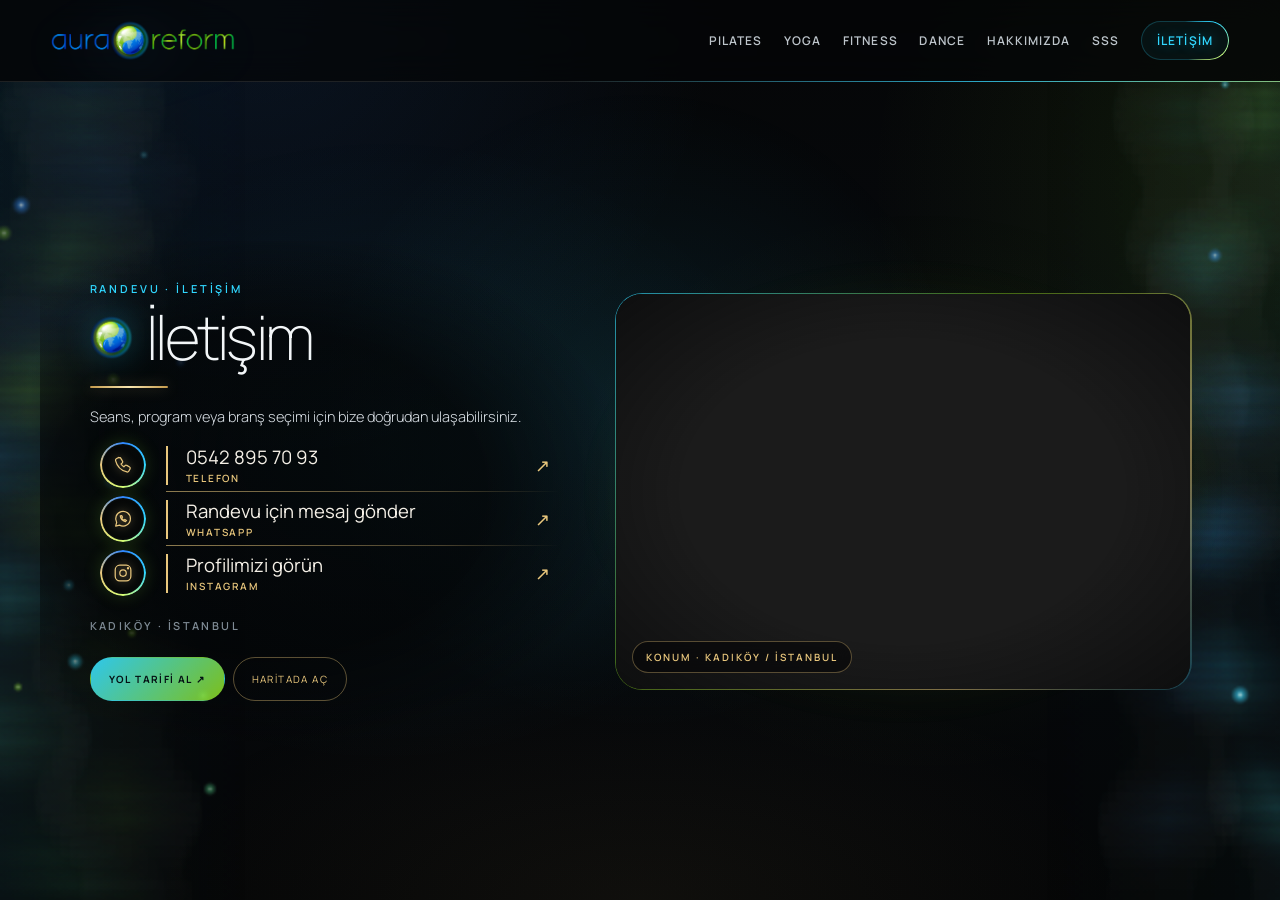
==== commit 68a9e9a5: "Add files via upload" ====
--- a/contact.html
+++ b/contact.html
@@ -21,7 +21,7 @@
   <main class="branch-screen" data-spotlight>
     <div class="branch-bg" aria-hidden="true">
       <div class="branch-glow"></div>
-      <canvas class="aura-waves" data-aura-waves></canvas>
+      <canvas class="aura-waves" data-aura-waves="lite"></canvas>
       <div class="hero-spotlight"></div>
     </div>
 
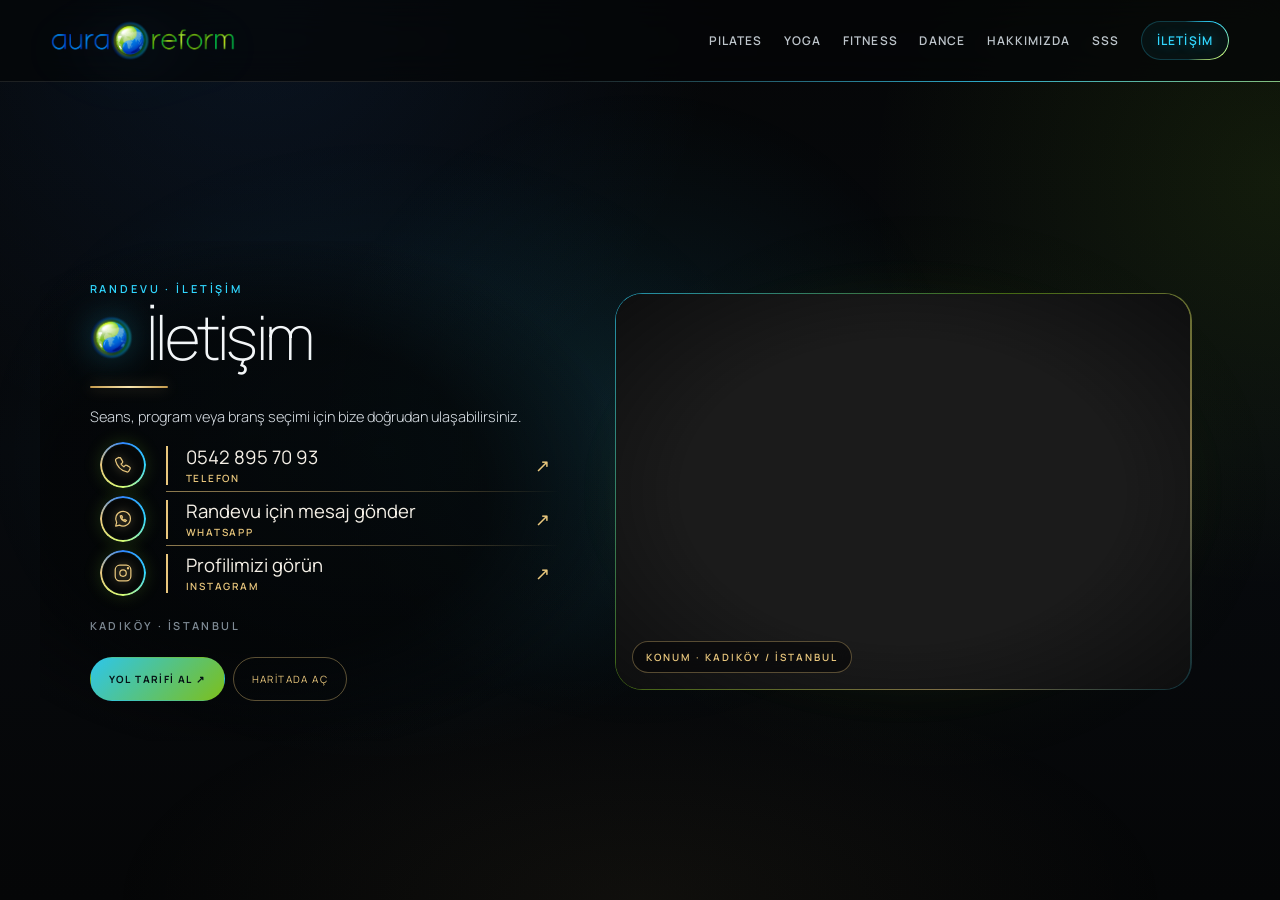
==== commit 4992f63c: "v10: yeni arka planlar ve kutu ışıkları - Ana sayfa: üst kenarı ışıldayan karanlık küre; kenarından " ====
--- a/contact.html
+++ b/contact.html
@@ -21,7 +21,28 @@
   <main class="branch-screen" data-spotlight>
     <div class="branch-bg" aria-hidden="true">
       <div class="branch-glow"></div>
-      <canvas class="aura-waves" data-aura-waves="lite"></canvas>
+      <!-- Ortadan iki yana yavaşça kayan dikey aura dalgaları + süzülen küçük ışık topları
+           (yalnızca CSS kayma/saydamlık; canvas ve her karede çalışan JS yok) -->
+      <div class="page-waves">
+        <div class="wave-side wave-left"><span></span><span></span><span></span></div>
+        <div class="wave-side wave-right"><span></span><span></span><span></span></div>
+        <div class="page-motes">
+          <span style="--x:4%;  --y:88%; --dx:-2vw; --t:22s; --dl:-3s"></span>
+          <span style="--x:9%;  --y:70%; --dx:-3vw; --t:26s; --dl:-14s"></span>
+          <span style="--x:14%; --y:95%; --dx:-4vw; --t:19s; --dl:-8s"></span>
+          <span style="--x:6%;  --y:55%; --dx:-2vw; --t:24s; --dl:-19s"></span>
+          <span style="--x:12%; --y:80%; --dx:-3vw; --t:21s; --dl:-1s"></span>
+          <span style="--x:17%; --y:62%; --dx:-5vw; --t:25s; --dl:-11s"></span>
+          <span style="--x:3%;  --y:98%; --dx:-1vw; --t:20s; --dl:-16s"></span>
+          <span style="--x:96%; --y:86%; --dx:2vw;  --t:23s; --dl:-6s"></span>
+          <span style="--x:91%; --y:68%; --dx:3vw;  --t:20s; --dl:-17s"></span>
+          <span style="--x:86%; --y:96%; --dx:4vw;  --t:26s; --dl:-2s"></span>
+          <span style="--x:94%; --y:58%; --dx:2vw;  --t:22s; --dl:-12s"></span>
+          <span style="--x:88%; --y:78%; --dx:3vw;  --t:19s; --dl:-9s"></span>
+          <span style="--x:83%; --y:64%; --dx:5vw;  --t:24s; --dl:-21s"></span>
+          <span style="--x:97%; --y:99%; --dx:1vw;  --t:21s; --dl:-5s"></span>
+        </div>
+      </div>
       <div class="hero-spotlight"></div>
     </div>
 
--- a/styles.css
+++ b/styles.css
@@ -1589,15 +1589,6 @@
 
 /* HERO FRAME */
 .home-hero { min-height: calc(100svh - var(--header-h)); }
-.aura-waves {
-  position: absolute;
-  inset: 0;
-  width: 100%;
-  height: 100%;
-  pointer-events: none;
-  animation: auraFadeIn 1.4s .1s ease both;
-}
-@keyframes auraFadeIn { from { opacity: 0; } }
 .hero-spotlight {
   position: absolute;
   inset: 0;
@@ -3034,3 +3025,274 @@
   .map-pulse span { animation: none !important; }
   .map-pulse span:first-child { opacity: .7; transform: scale(.5); }
 }
+
+/* =========================================================
+   V10 — HOME: V9 ROUND GLOW + SIDE AURORA CURTAINS, SPORT CARDS
+   WITH MOVING LIGHT RINGS; PHOTO PROTECTION
+   ========================================================= */
+
+/* Background: a large dark sphere behind the text with a thin rim of light, and curved
+   aura arcs that rise from the lower corners and end at the edges of the text column,
+   with small motes scattering outward from there. The sphere is still; arcs and motes
+   only animate opacity/transform (done by the GPU, nothing runs per frame). */
+.home-page .hero-overlay {
+  background:
+    radial-gradient(ellipse 60% 40% at 50% 8%, rgba(49,180,220,.08), transparent 70%),
+    linear-gradient(180deg, rgba(5,6,7,0), rgba(5,6,7,.25) 40%, rgba(5,6,7,.75));
+}
+.planet {
+  --p: min(96vmin, 1000px); /* sphere diameter; the rim lights use it to sit on the edge */
+  position: absolute;
+  left: 50%;
+  top: 4%;
+  width: var(--p);
+  aspect-ratio: 1;
+  transform: translateX(-50%);
+  border-radius: 50%;
+  background:
+    radial-gradient(circle at 50% 16%, rgba(80,160,200,.2), transparent 40%),
+    radial-gradient(circle at 50% 52%, rgba(8,16,22,.95) 50%, rgba(12,34,46,.92) 72%, rgba(22,66,82,.6) 100%);
+  box-shadow:
+    inset 0 2px 1px rgba(150,230,255,.3),
+    inset 0 24px 60px rgba(49,215,255,.1),
+    0 -4px 40px rgba(49,215,255,.12),
+    0 0 140px rgba(20,120,140,.12);
+}
+
+/* Lights bursting out of the sphere at random points on its rim. Each one is anchored
+   at the sphere's centre and pushed out to the rim at angle --a; script.js picks a new
+   random --a every time one finishes a cycle (while it is invisible). */
+.rim-lights { position: absolute; left: 50%; top: 50%; width: 0; height: 0; }
+/* Aura waves: a soft arc of light hugging part of the rim (about 120°, feathered ends)
+   swells outward from the sphere and fades — like a pulse of aura leaving the planet.
+   Each wave is a sphere-sized ring, masked to one arc and rotated to angle --a; scaling
+   it from the centre makes the arc travel outward while keeping the sphere's curve.
+   Bright thin edge on the outside, soft halo inside; cyan and green alternate. */
+.rim-flare {
+  --c: 70, 230, 230;
+  position: absolute;
+  left: calc(var(--p) * -.5);
+  top: calc(var(--p) * -.5);
+  width: var(--p);
+  height: var(--p);
+  border-radius: 50%;
+  /* a narrow band at the edge (it widens as the wave grows, so it starts thin) */
+  background: radial-gradient(closest-side,
+    transparent 89%,
+    rgba(var(--c), .12) 93.5%,
+    rgba(var(--c), .4) 97%,
+    rgba(200, 255, 245, .6) 99%,
+    transparent 100%);
+  /* about a 75° arc with feathered ends */
+  -webkit-mask: conic-gradient(from -38deg, transparent 0deg, #000 25deg, #000 51deg, transparent 76deg, transparent 360deg);
+  mask: conic-gradient(from -38deg, transparent 0deg, #000 25deg, #000 51deg, transparent 76deg, transparent 360deg);
+  opacity: 0;
+  transform: rotate(var(--a, 0deg)) scale(.98);
+  animation: rimFlare var(--t, 9s) cubic-bezier(.2,.6,.3,1) infinite;
+  will-change: transform, opacity;
+}
+.rim-flare:nth-child(2) { --c: 80, 235, 160; }
+.rim-flare:nth-child(3) { --c: 60, 190, 255; }
+.rim-flare:nth-child(4) { --c: 80, 235, 160; }
+/* Small motes drifting outward from the rim */
+.rim-mote {
+  position: absolute;
+  left: -2.5px;
+  top: -2.5px;
+  width: 5px;
+  height: 5px;
+  border-radius: 50%;
+  background: radial-gradient(circle, #eafff6 0 25%, rgba(90,255,190,.8) 40%, rgba(49,215,255,0) 70%);
+  opacity: 0;
+  transform: rotate(var(--a, 0deg)) translateY(calc(var(--p) * -.49));
+  animation: rimMote var(--t, 8s) linear infinite;
+  will-change: transform, opacity;
+}
+/* Waves travel all the way out to the page edges (≈2× the sphere radius), fading as they go */
+@keyframes rimFlare {
+  0% { opacity: 0; transform: rotate(var(--a, 0deg)) scale(.98); }
+  14% { opacity: .8; }
+  55% { opacity: .38; }
+  100% { opacity: 0; transform: rotate(var(--a, 0deg)) scale(2.2); }
+}
+@keyframes rimMote {
+  0% { opacity: 0; transform: rotate(var(--a, 0deg)) translateY(calc(var(--p) * -.49)) scale(.6); }
+  15% { opacity: .9; }
+  100% { opacity: 0; transform: rotate(var(--a, 0deg)) translateY(calc(var(--p) * (-.5 - var(--out, .2)))) scale(1.4); }
+}
+/* Used by the light sweeps on the sport cards */
+@keyframes ringTurn { to { transform: rotate(360deg); } }
+@keyframes ringTurnBack {
+  from { transform: rotate(360deg) scale(1.04); }
+  to { transform: rotate(0deg) scale(1.04); }
+}
+
+/* Sport cards: big title, same subtitle, light-ring image on the right, one colour per sport */
+.home-page .sport-card {
+  --card-h: clamp(98px, 13vh, 132px);
+  display: flex;
+  align-items: center;
+  justify-content: space-between;
+  gap: 6px;
+  min-height: var(--card-h);
+  padding: 0 0 0 clamp(14px, 1.4vw, 20px);
+  border-color: rgba(var(--tone), .4);
+  background:
+    radial-gradient(ellipse 60% 90% at 82% 50%, rgba(var(--tone), .16), transparent 70%),
+    linear-gradient(180deg, rgba(14,18,22,.85), rgba(8,10,13,.82));
+  box-shadow: 0 18px 50px rgba(0,0,0,.4), inset 0 0 26px rgba(var(--tone), .06);
+}
+.home-page .sport-card::before { background: radial-gradient(220px circle at var(--mx, 50%) var(--my, 0%), rgba(var(--tone), .2), transparent 70%); }
+.home-page .sport-card::after { background: linear-gradient(135deg, rgba(var(--tone), .95), rgba(var(--tone), .25) 55%, rgba(var(--tone), .75)); }
+.home-page .sport-card:hover { box-shadow: 0 26px 70px rgba(0,0,0,.45), 0 0 34px rgba(var(--tone), .25); }
+.sport-card-copy { position: relative; z-index: 1; display: grid; gap: 7px; min-width: 0; }
+.home-page .sport-card .discipline-title {
+  color: #fff;
+  font-size: clamp(22px, 1.9vw, 30px);
+  font-weight: 700;
+  line-height: 1;
+  letter-spacing: .02em;
+  text-shadow: 0 0 18px rgba(var(--tone), .55);
+}
+.home-page .sport-card .discipline-sub { margin-top: 0; }
+.sport-card-art {
+  position: relative;
+  flex: none;
+  width: var(--card-h);
+  height: var(--card-h);
+  transition: transform .5s cubic-bezier(.2,.7,.2,1);
+}
+.sport-card-img {
+  width: 100%;
+  height: 100%;
+  object-fit: cover;
+  /* Circular, soft-edged window onto the ring artwork */
+  -webkit-mask: radial-gradient(closest-side, #000 76%, transparent 100%);
+  mask: radial-gradient(closest-side, #000 76%, transparent 100%);
+}
+/* Moving light: two sweeps travel round the painted ring in opposite directions.
+   A rotating, ring-masked layer — composited by the GPU. */
+.sport-card-art::before,
+.sport-card-art::after {
+  content: '';
+  position: absolute;
+  inset: 4%;
+  border-radius: 50%;
+  mix-blend-mode: screen;
+  -webkit-mask: radial-gradient(closest-side, transparent 84%, #000 88%, #000 95%, transparent 100%);
+  mask: radial-gradient(closest-side, transparent 84%, #000 88%, #000 95%, transparent 100%);
+  pointer-events: none;
+}
+.sport-card-art::before {
+  background: conic-gradient(transparent 0deg 200deg, rgba(var(--tone), .9) 290deg, #fff 325deg, rgba(var(--tone), .9) 340deg, transparent 360deg);
+  animation: ringTurn 6s linear infinite;
+}
+.sport-card-art::after {
+  background: conic-gradient(from 180deg, transparent 0deg 250deg, rgba(255,255,255,.55) 320deg, transparent 360deg);
+  opacity: .7;
+  animation: ringTurnBack 9.5s linear infinite;
+}
+.home-page .sport-card:hover .sport-card-art { transform: scale(1.06); }
+
+@media (min-width: 1121px) and (max-height: 940px) {
+  .home-page .sport-card { --card-h: 104px; }
+}
+@media (min-width: 1121px) and (max-height: 780px) {
+  .home-page .sport-card { --card-h: 88px; }
+  .home-page .sport-card .discipline-title { font-size: 22px; }
+}
+@media (max-width: 760px) {
+  .planet { --p: 120vw; top: 2%; }
+  .home-page .sport-card { --card-h: 84px; padding-left: 12px; }
+  .home-page .sport-card .discipline-title { font-size: 18px; }
+  .home-page .sport-card .discipline-sub { font-size: 8.5px; }
+}
+
+/* Photos: no drag-to-save, no long-press save menu, no selection
+   (script.js also blocks the right-click menu on photos) */
+img {
+  -webkit-user-drag: none;
+  -webkit-touch-callout: none;
+  user-select: none;
+}
+
+@media (prefers-reduced-motion: reduce) {
+  .rim-flare,
+  .rim-mote,
+  .sport-card-art::before,
+  .sport-card-art::after { animation: none !important; }
+}
+
+/* =========================================================
+   V10 — INNER PAGES: VERTICAL AURA WAVES + SLOW LIGHT MOTES
+   The home page's waves, turned vertical: soft, slightly curved
+   bands of light slide from the middle of the page out to the
+   left and right edges and fade, plus small motes drifting up.
+   Nearly invisible behind the content, strongest near the edges.
+   Transform/opacity only — no canvas, nothing runs per frame.
+   ========================================================= */
+
+.page-waves { position: absolute; inset: 0; overflow: hidden; pointer-events: none; }
+.wave-side { position: absolute; top: 0; bottom: 0; width: 50%; }
+.wave-left { left: 0; }
+.wave-right { right: 0; transform: scaleX(-1); } /* mirrored: its waves travel right */
+/* Each wave is a "(" arc: the left edge of a tall ellipse centred on the page middle,
+   faded at top and bottom. It starts ~20vw from the edge and slides out past it. */
+.wave-side span {
+  --c: 70, 230, 230;
+  position: absolute;
+  top: -10%;
+  right: 0;
+  width: 30vw;
+  height: 120%;
+  background: radial-gradient(ellipse 100% 70% at 100% 50%,
+    transparent 88%,
+    rgba(var(--c), .1) 93%,
+    rgba(var(--c), .34) 97%,
+    rgba(200, 255, 245, .45) 99%,
+    transparent 100%);
+  -webkit-mask: linear-gradient(to bottom, transparent, #000 25%, #000 75%, transparent);
+  mask: linear-gradient(to bottom, transparent, #000 25%, #000 75%, transparent);
+  opacity: 0;
+  animation: waveOut 24s linear infinite;
+  will-change: transform, opacity;
+}
+/* Three waves per side, evenly spaced (one every 8s); the right side runs 4s behind */
+.wave-side span:nth-child(2) { --c: 80, 235, 160; animation-delay: -8s; }
+.wave-side span:nth-child(3) { --c: 60, 190, 255; animation-delay: -16s; }
+.wave-right span:nth-child(1) { animation-delay: -4s; }
+.wave-right span:nth-child(2) { animation-delay: -12s; }
+.wave-right span:nth-child(3) { animation-delay: -20s; }
+@keyframes waveOut {
+  0% { opacity: 0; transform: translateX(0) scaleY(.9); }
+  55% { opacity: .55; } /* brightest near the page edge, faint behind the content */
+  100% { opacity: 0; transform: translateX(-26vw) scaleY(1.08); }
+}
+
+/* Small light motes drifting slowly up and outward along the sides */
+.page-motes span {
+  position: absolute;
+  left: var(--x);
+  top: var(--y);
+  width: 5px;
+  height: 5px;
+  margin: -2.5px;
+  border-radius: 50%;
+  background: radial-gradient(circle, #eafff6 0 25%, rgba(90,255,190,.8) 40%, rgba(49,215,255,0) 70%);
+  opacity: 0;
+  animation: moteRise var(--t) linear var(--dl) infinite;
+  will-change: transform, opacity;
+}
+@keyframes moteRise {
+  0% { opacity: 0; transform: translate(0, 0) scale(.7); }
+  20% { opacity: .8; }
+  100% { opacity: 0; transform: translate(var(--dx), -38vh) scale(1.2); }
+}
+
+@media (max-width: 760px) {
+  .wave-side span { width: 40vw; }
+}
+@media (prefers-reduced-motion: reduce) {
+  .wave-side span,
+  .page-motes span { animation: none !important; }
+}
